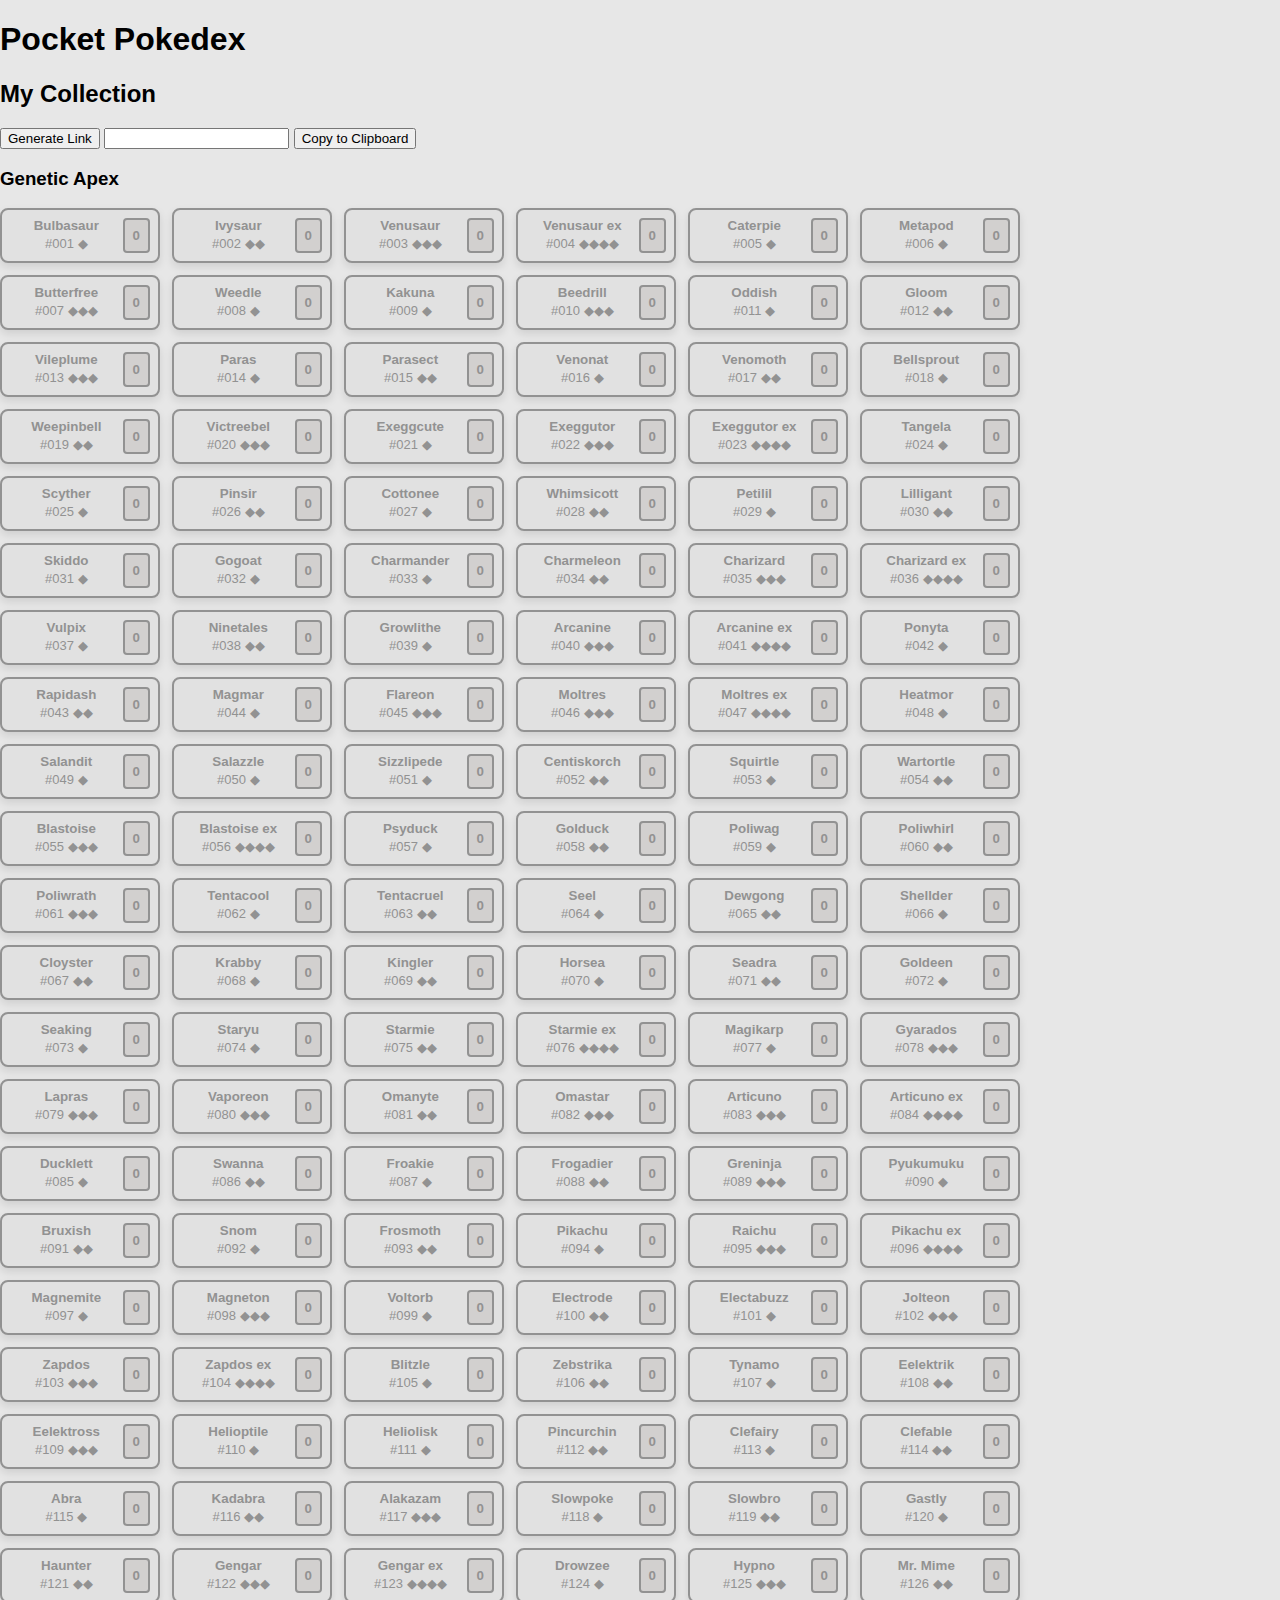
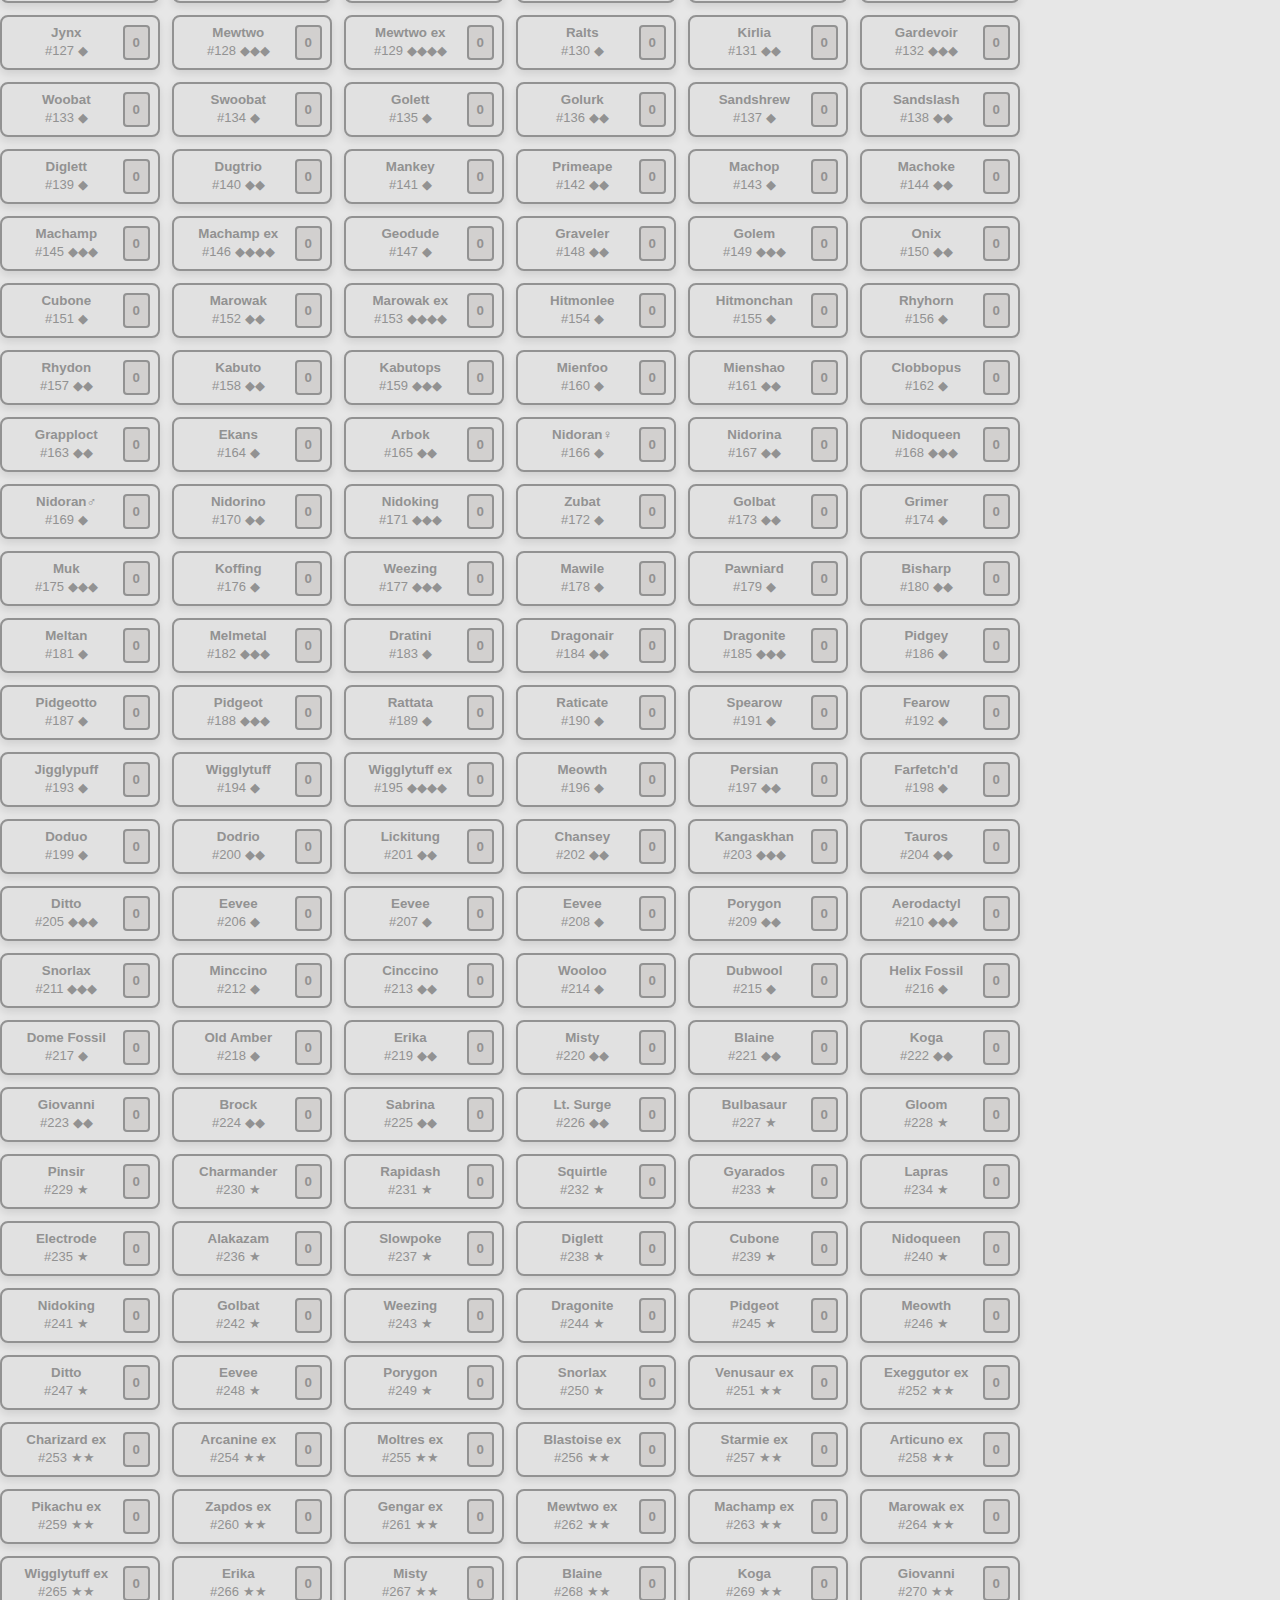
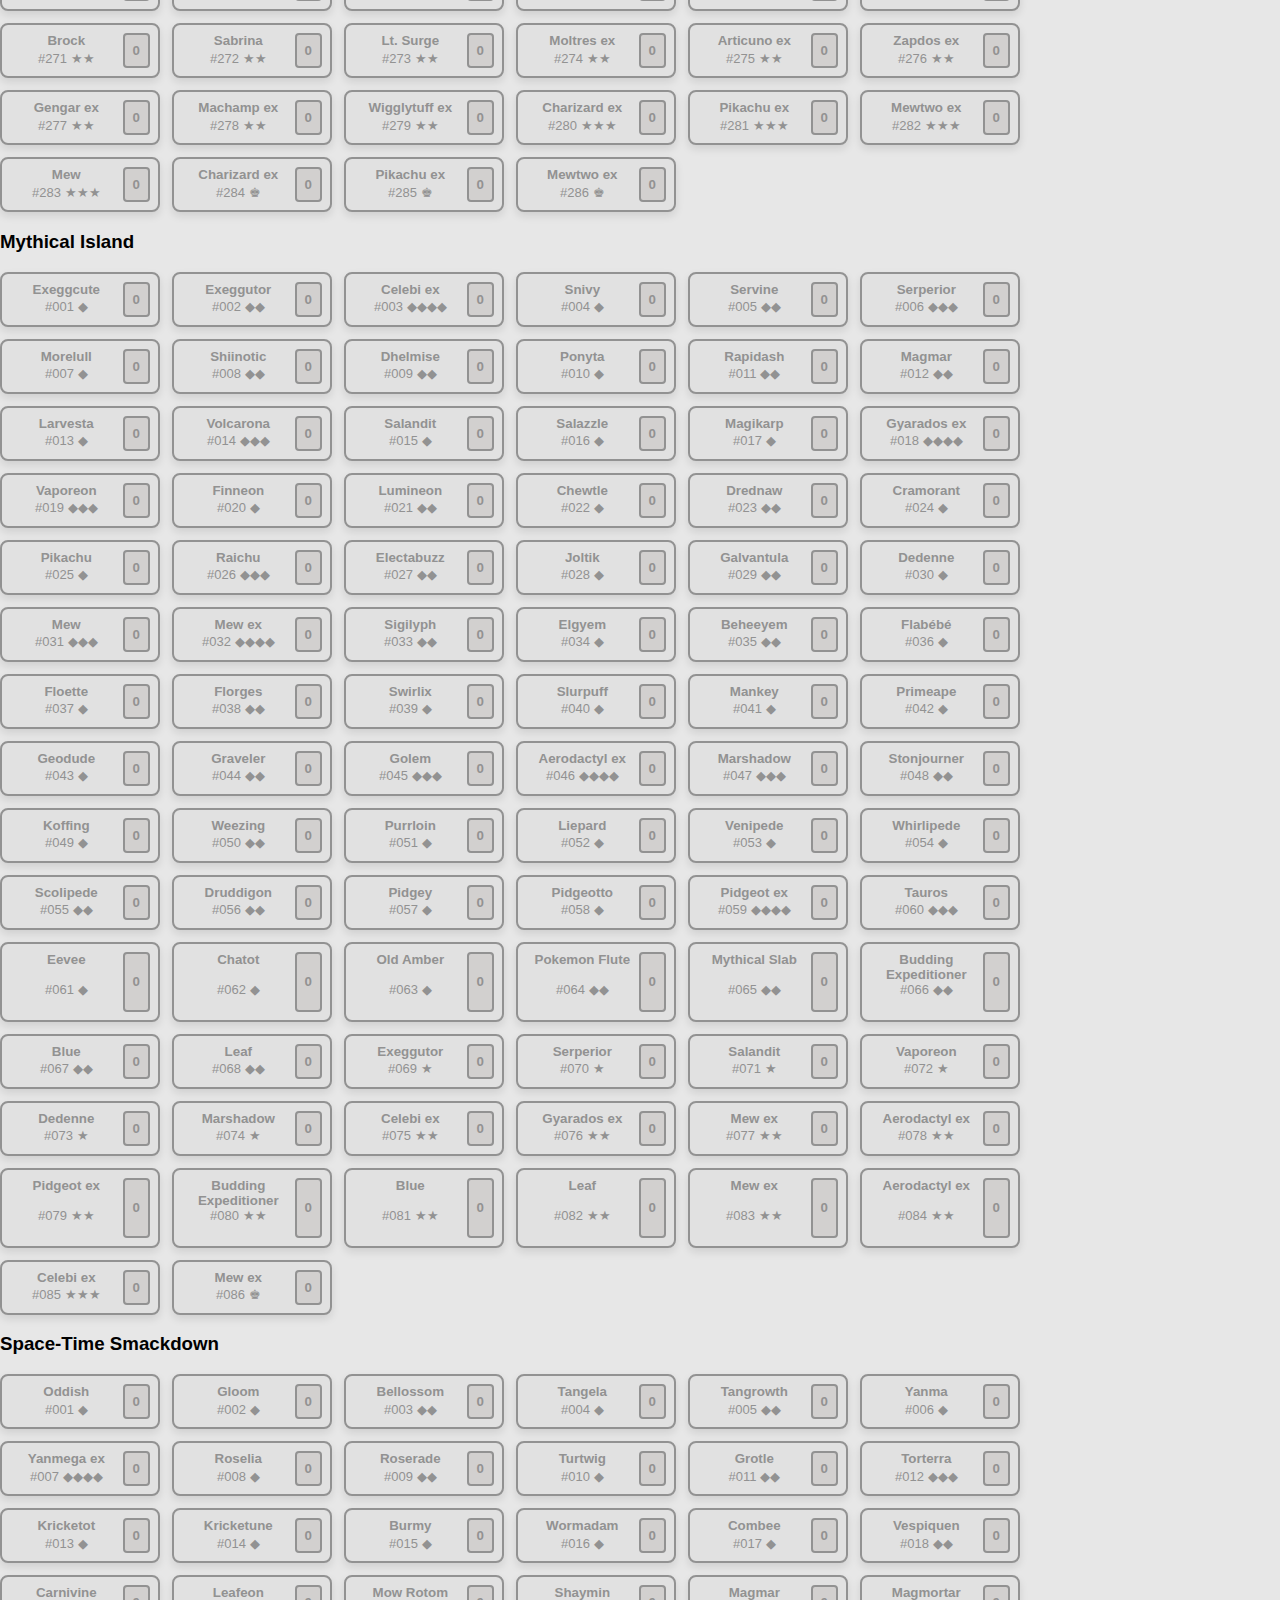
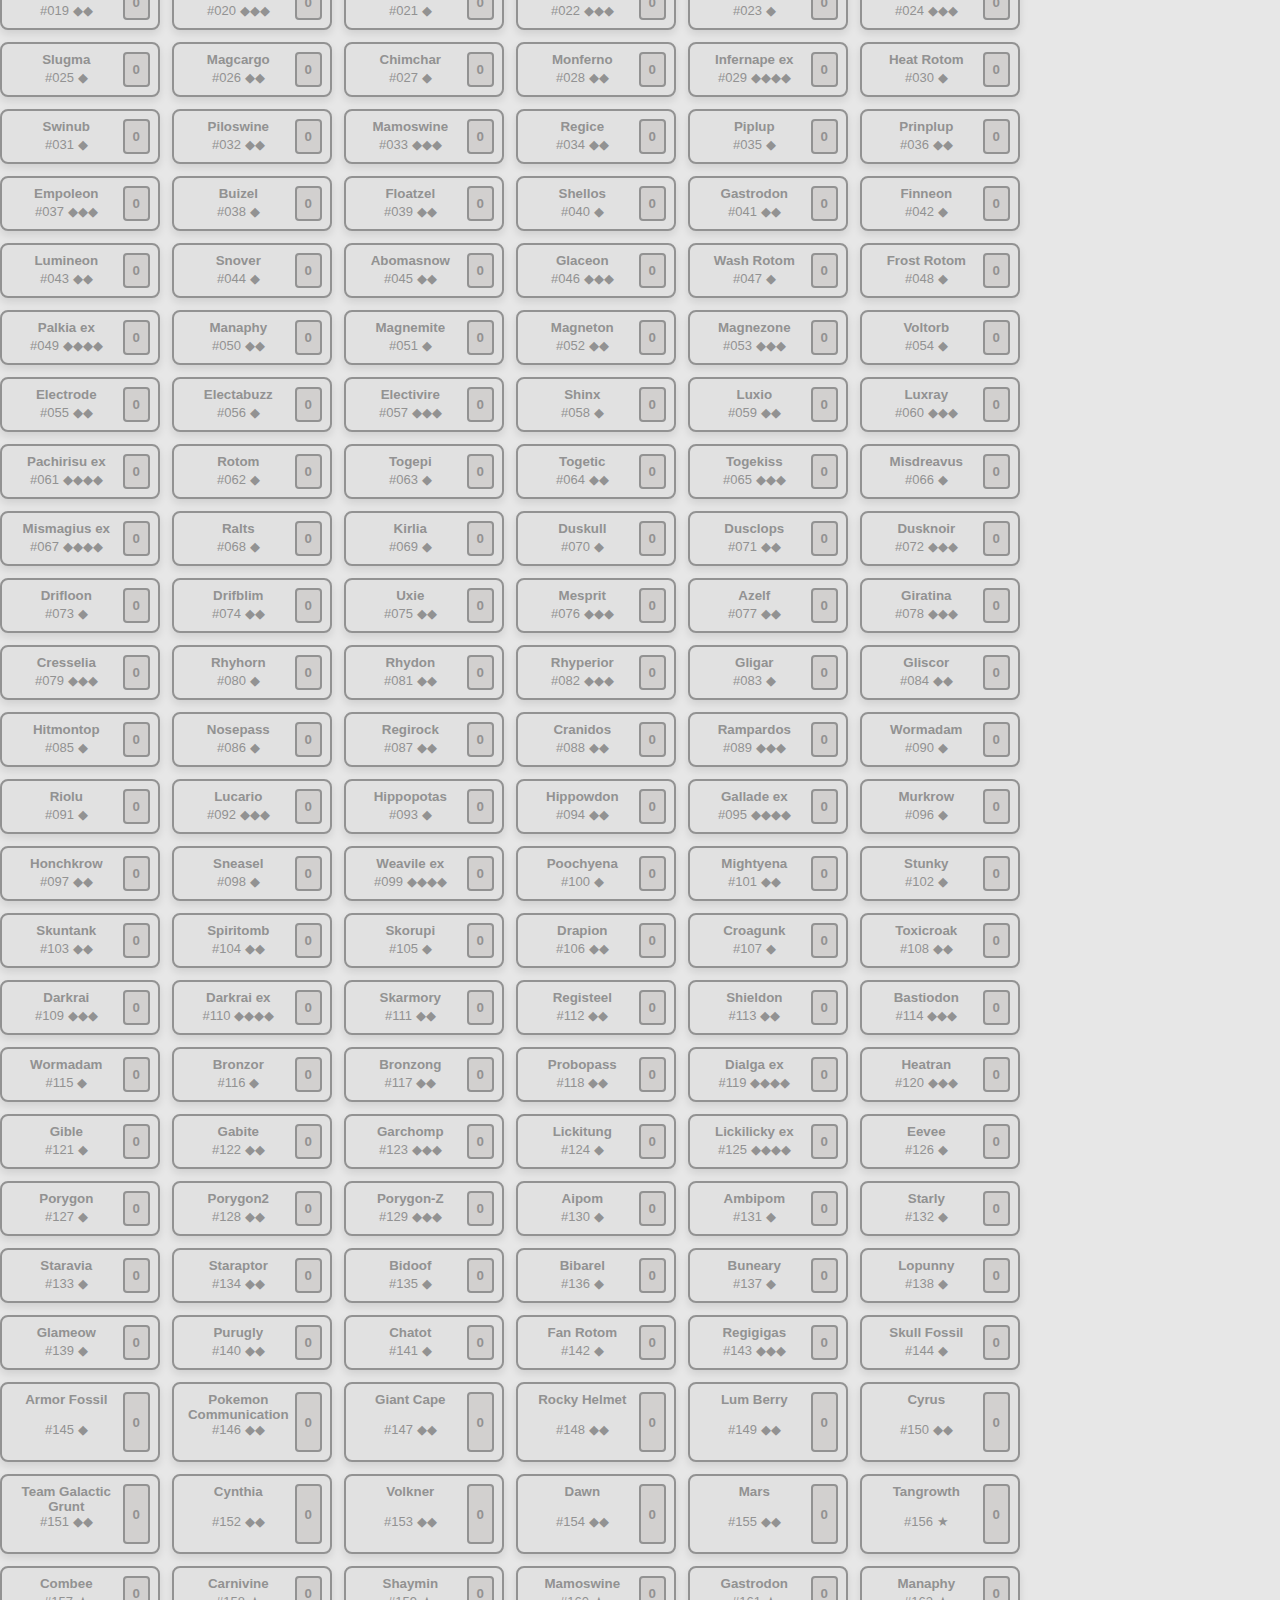
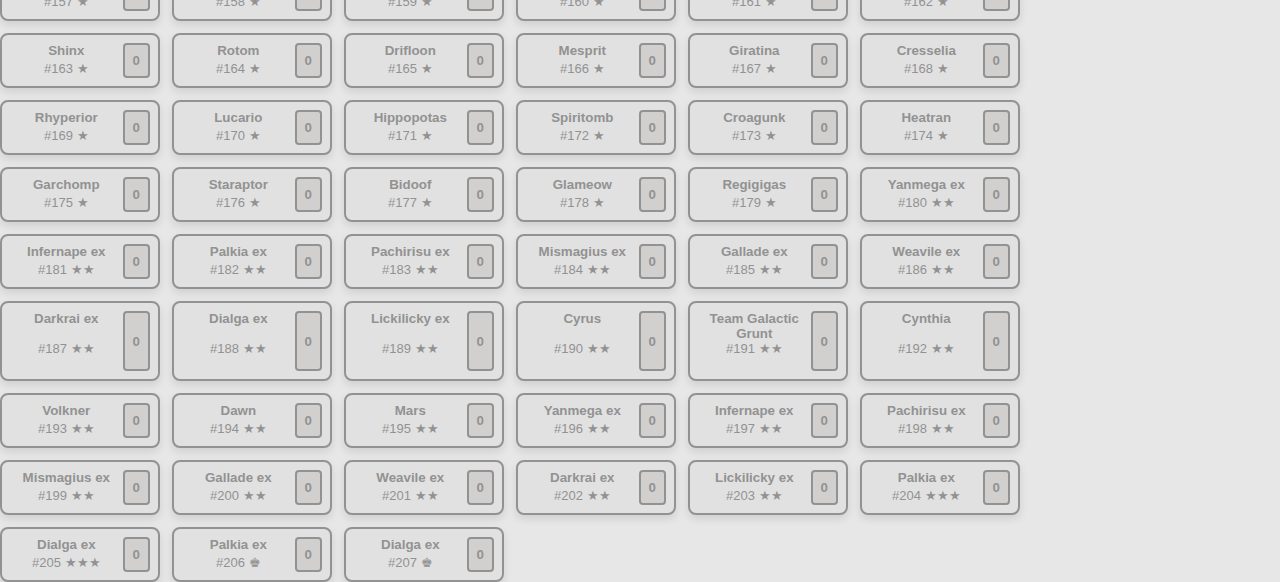
==== index.html @ 3f39fea4 "Adding root url logic" ====
<!DOCTYPE html>
<html lang="en">
  <head>
    <script src="./pokedex.js"></script>
    <link rel="stylesheet" type="text/css" href="styles.css">
    <meta name="viewport" content="width=device-width, initial-scale=1.0">
    <title>Pocket Pokedex</title>
  </head>
  <body>
    <main>

      <h1>Pocket Pokedex</h1>
      <h2>My Collection</h2>

      <div>
        <button id="generate-link">Generate Link</button>
        <input id="link-value" type="text" readonly>
        <button id="copy-link">Copy to Clipboard</button>
      </div>

      <section id="sets">
      </section>

    </main>
  </body>
  <script>
    window.onload = () => { 
      loadCards(localCardCollection); 
      configureShareButton();
    };
  </script>
</html>
---- styles.css ----
:root {
  --colorless: #D2D0CF;
  --colorless-light: #E2E0E0;
  --colorless-dark:	#898787;
  --darkness:	#2E7077;
  --darkness-light:	#77A2A7;
  --darkness-dark:	#1E494D;
  --dragon:	#948F31;
  --dragon-light:	#B9B679;
  --dragon-dark:	#605D20;
  --fairy:	#D6457E;
  --fairy-light:	#E486AB;
  --fairy-dark:	#8B2D52;
  --fighting:	#B16232;
  --fighting-light:	#CC997A;
  --fighting-dark:	#734021;
  --fire:	#D8223B;
  --fire-light:	#E66F80;
  --fire-dark:	#8C1626;
  --grass:	#19A648;
  --grass-light:	#6AC588;
  --grass-dark:	#106C2F;
  --lightning:	#FCD021;
  --lightning-light:	#FDE06F;
  --lightning-dark:	#A48715;
  --metal:	#9B9E8C;
  --metal-light:	#BEC0B4;
  --metal-dark:	#65675B;
  --psychic:	#957DAB;
  --psychic-light:	#BAABC8;
  --psychic-dark:	#61516F;
  --water:	#05A8D9;
  --water-light:	#5DC6E6;
  --water-dark:	#036D8D;
  --trainer: #CBCBCB;
  --trainer-light: #E4E4E4;
  --trainer-dark: #B2B2B2;
  --body: #E7E7E7;
  --inactive: #E1E1E1;
  --inactive-dark: #929292;
}

body {
  background-color: var(--body);
  font-family: Verdana, sans-serif;
  margin: 0;
}

#sets {
  justify-content: center;
}

.set-cards {
  display: flex;
  flex-wrap: wrap;
  gap: 12px;

  .card {
    display: grid;
    grid-template-columns: 1fr auto;
    grid-template-rows: repeat(2, 1fr);
    padding: 8px;
    width: 160px;
    box-shadow: 0 4px 8px 0 rgba(0, 0, 0, 0.1);
    border-radius: 8px;
    border-style: solid;
    
    &:hover:not(.card-missing) {
      filter: brightness(1.05);
    }

    .name {
      font-weight: bold;
    }

    .id {
      font-size: small;
      grid-row: 2;
    }

    .count {
      grid-column: 2;
      grid-row: 1 / -1;
      display: flex;
      align-items: center;
      font-weight: bold;
      padding: 8px;
      background-color: var(--colorless);
      border-radius: 4px;
    }
  }

  .card-grass {
    background-color: var(--grass-light);
  }

  .card-fire {
    background-color: var(--fire-light);
  }

  .card-water {
    background-color: var(--water-light);
  }

  .card-lightning {
    background-color: var(--lightning-light);
  }

  .card-fighting {
    background-color: var(--fighting-light);
  }

  .card-psychic {
    background-color: var(--psychic-light);
  }

  .card-darkness {
    background-color: var(--darkness-light);
  }

  .card-metal {
    background-color: var(--metal-light);
  }

  .card-dragon {
    background-color: var(--dragon-light);
  }

  .card-colorless {
    background-color: var(--colorless-light);
  }

  .card-tool, .card-item, .card-supporter {
    background-color: var(--trainer);
  }

  .card-missing {
    background-color: var(--inactive);
    color: var(--inactive-dark);
    border-color: var(--inactive-dark);

    .count {
      color: var(--inactive-dark);
      border-color: var(--inactive-dark);
      border-style: solid;
    }
  }

  @media screen and (min-width: 768px) {
    max-width: 80%;
  }
}
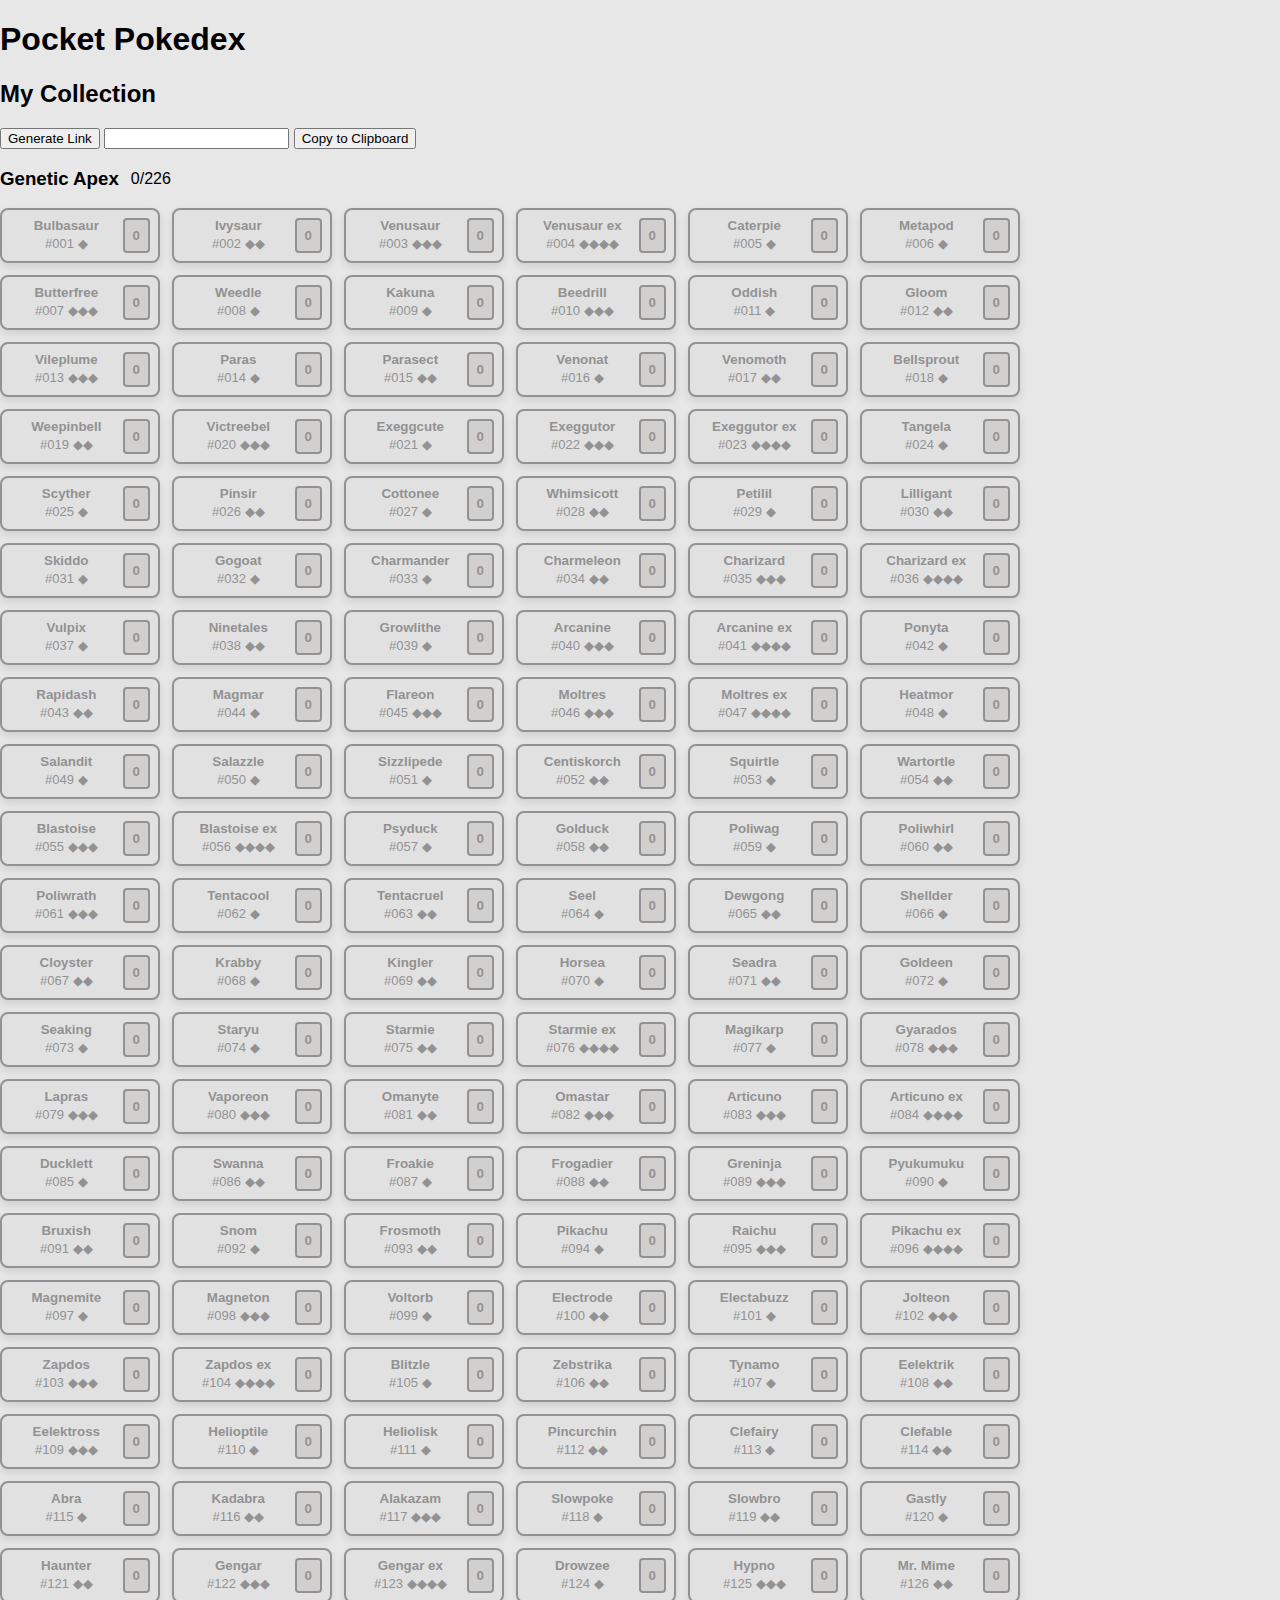
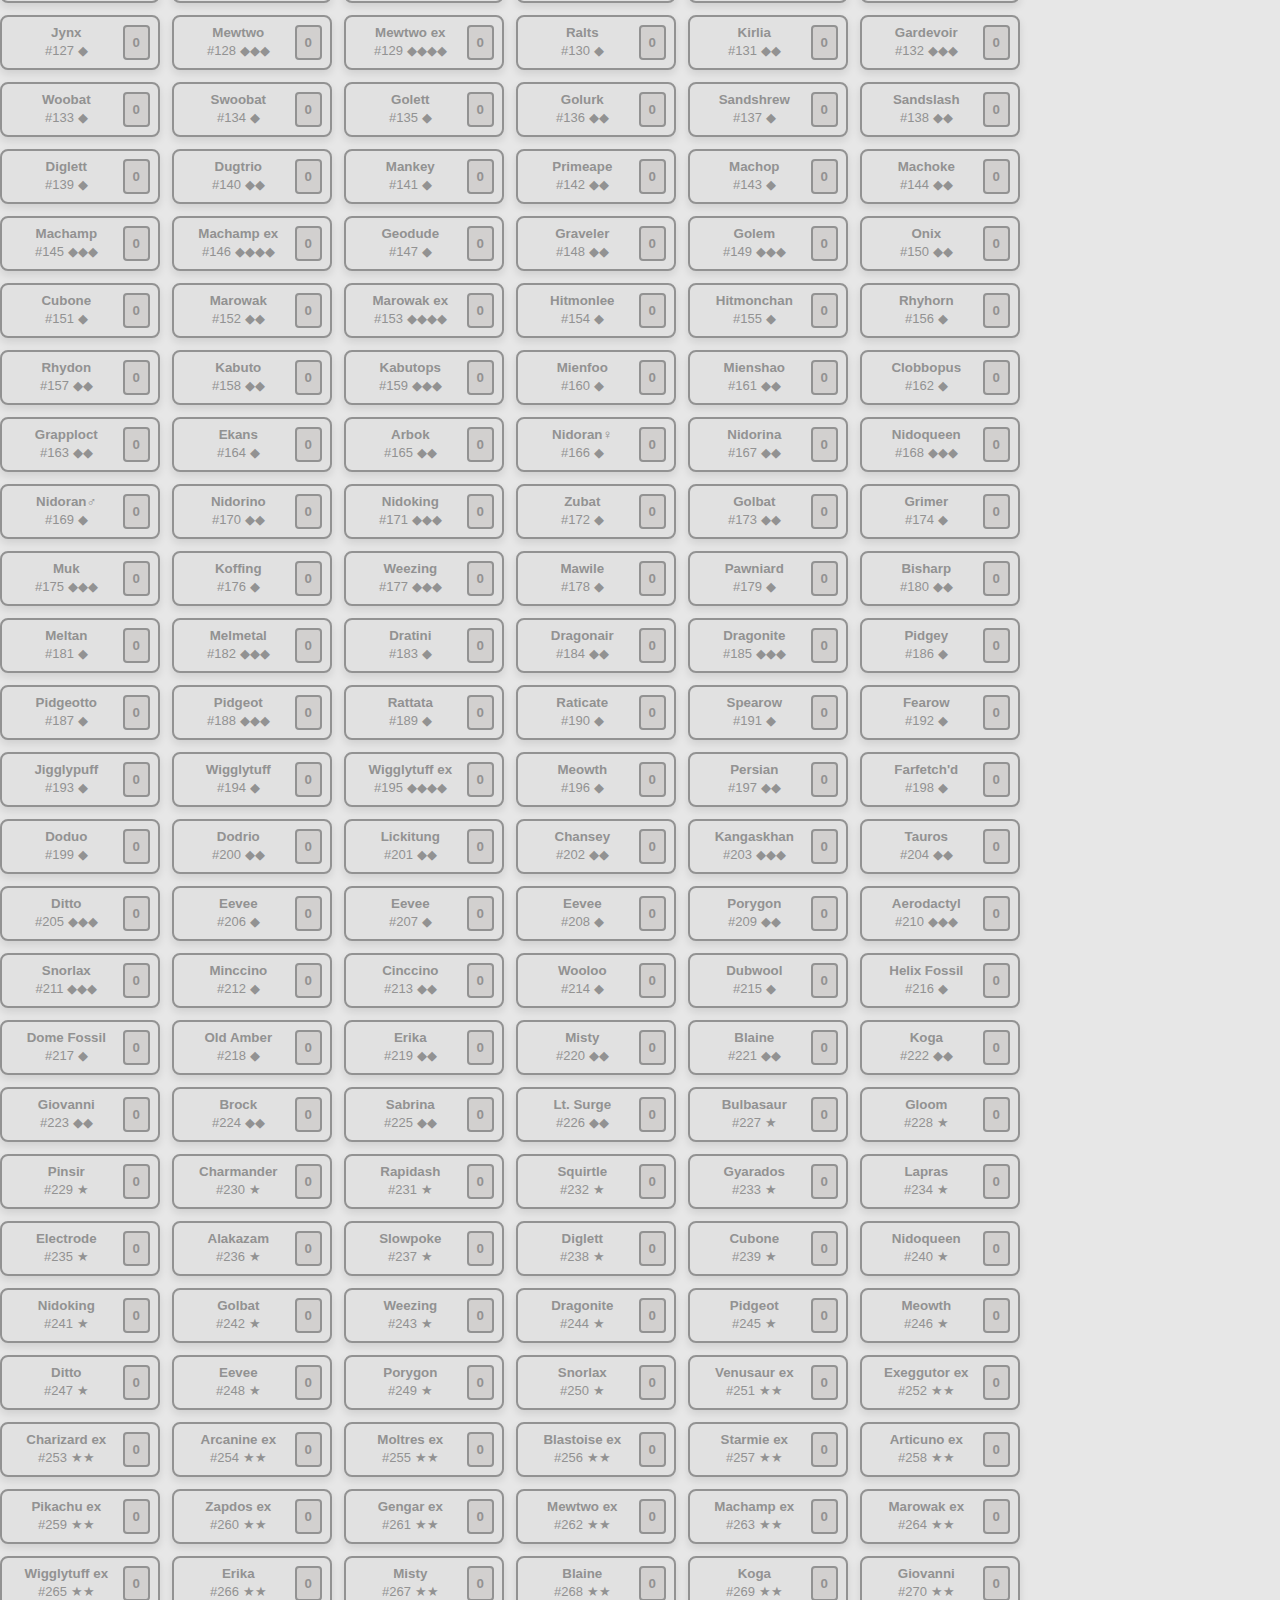
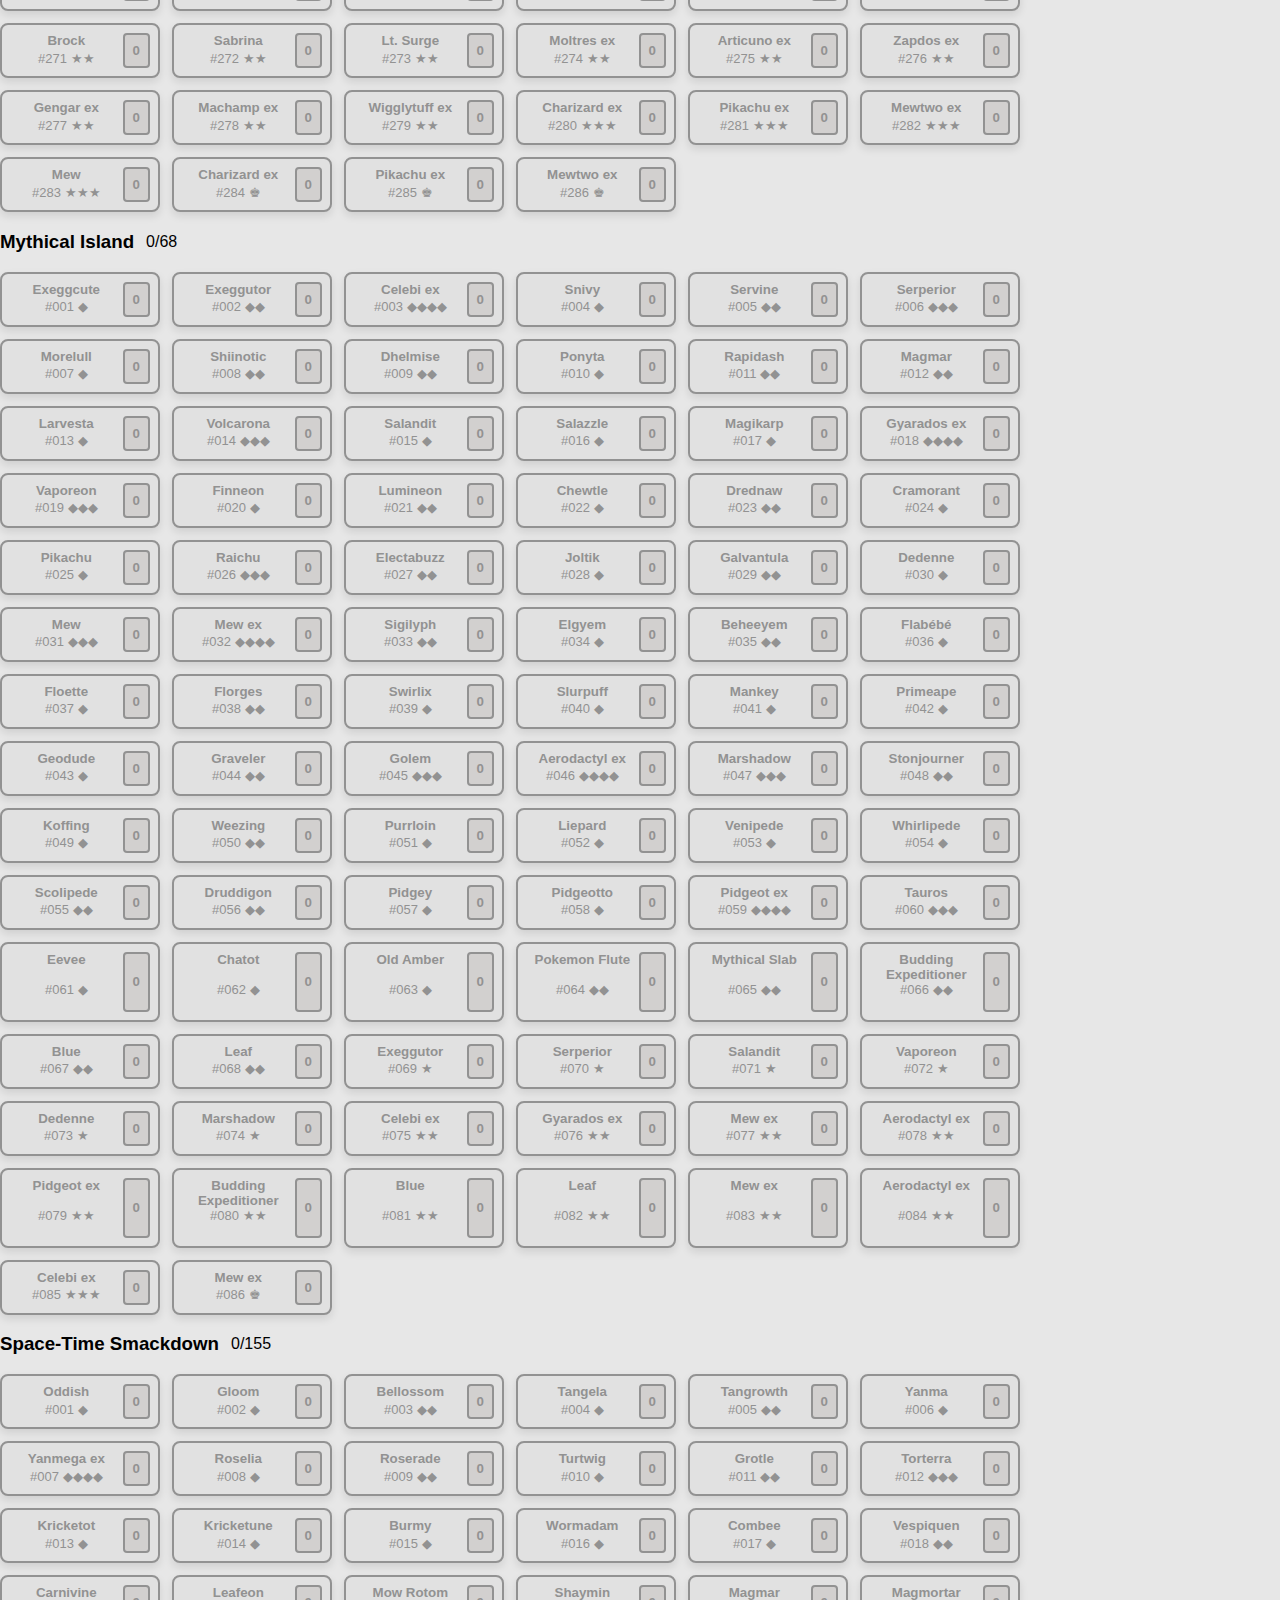
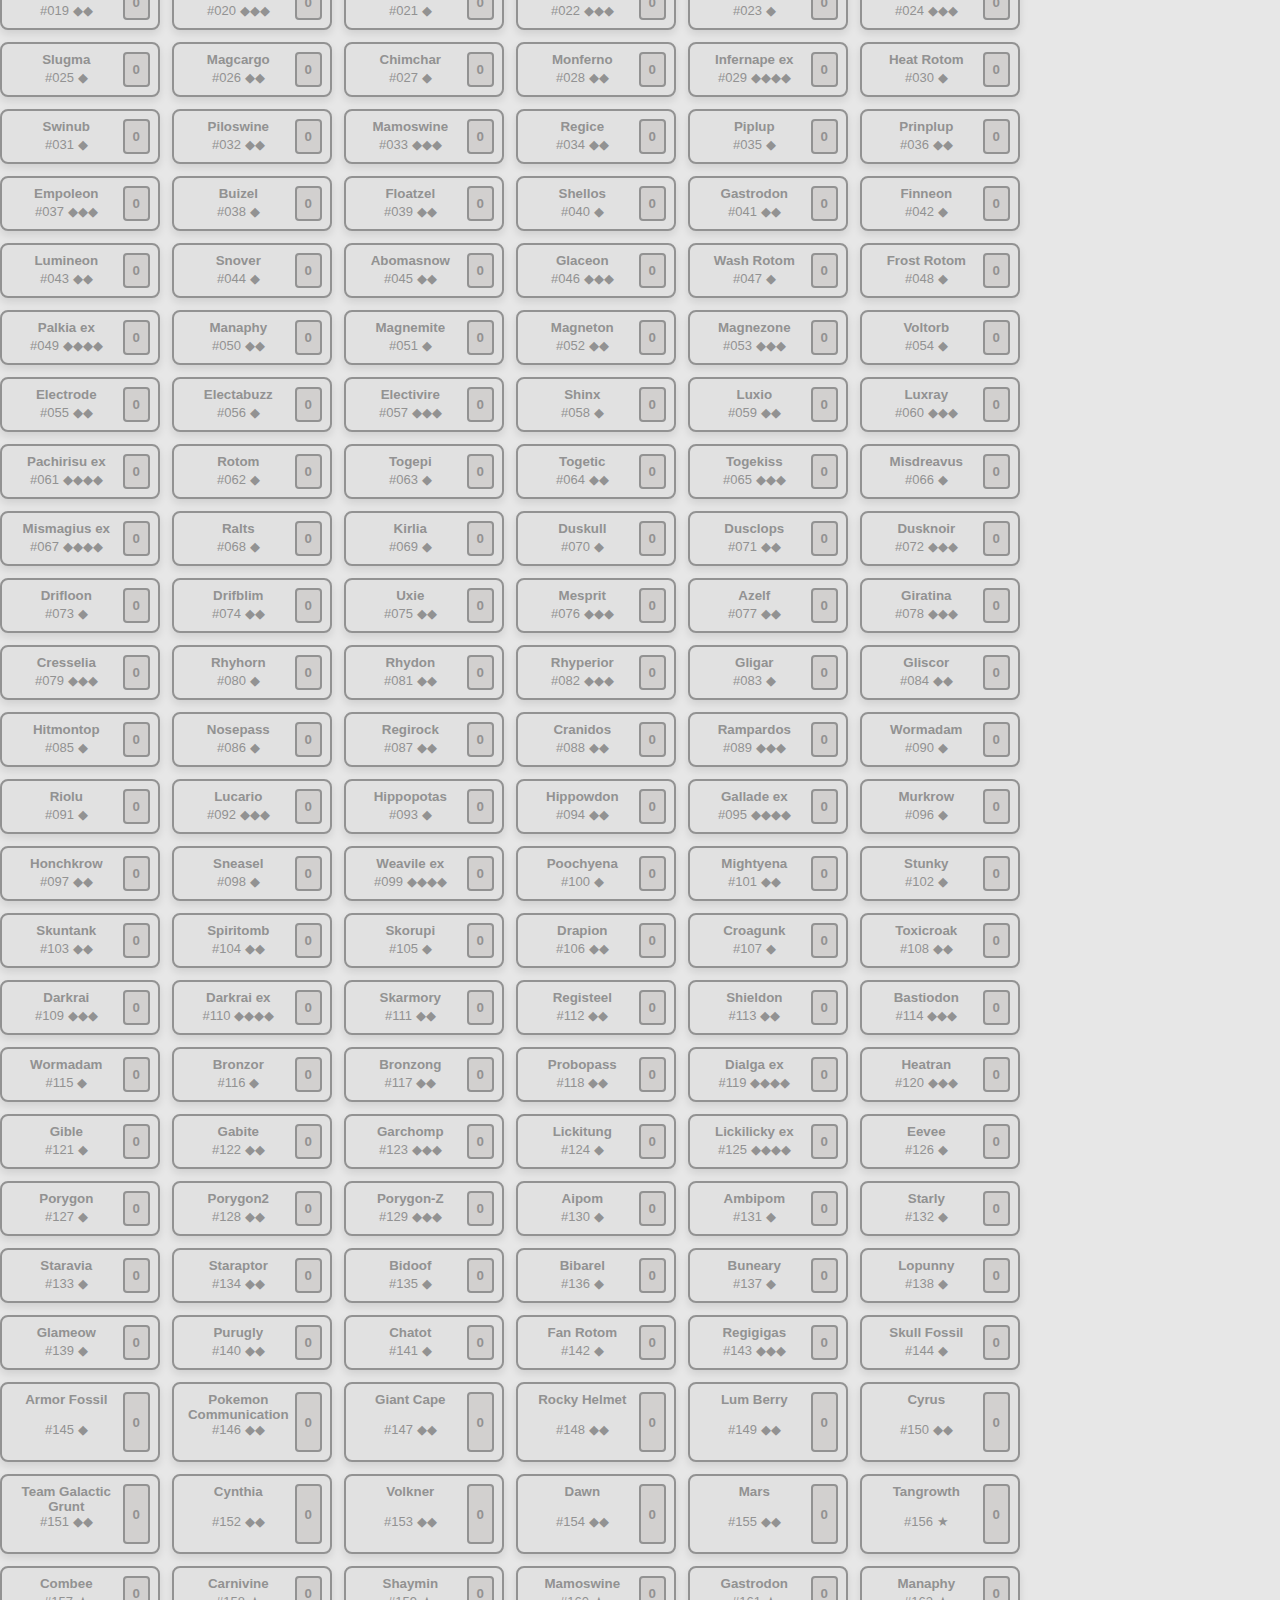
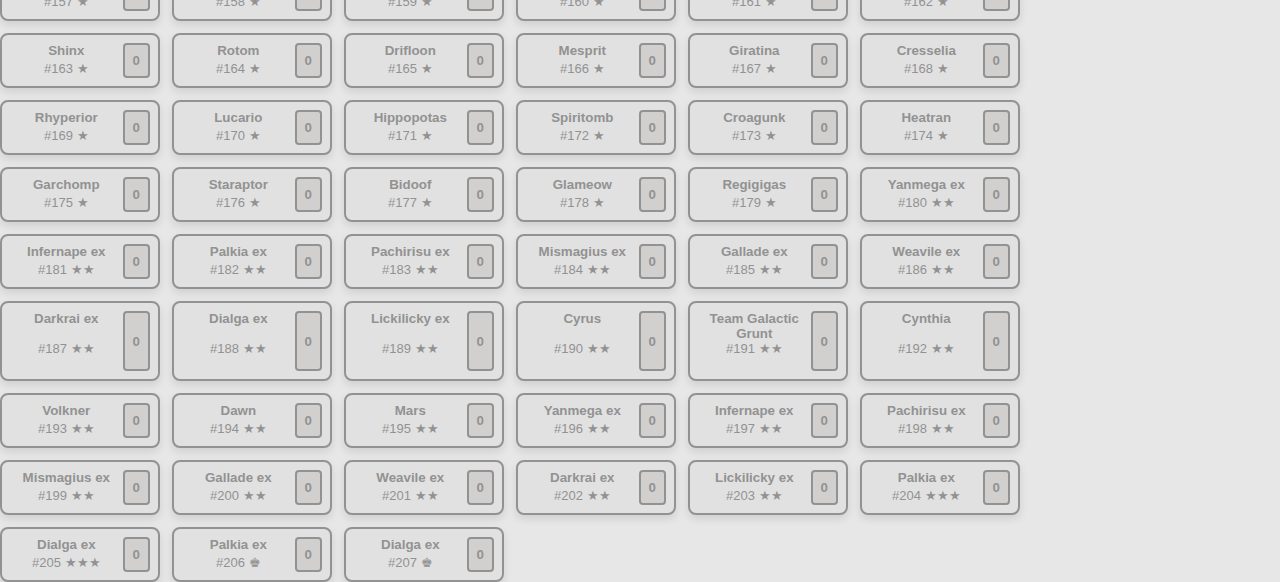
==== commit 59227b04: "Refactoring card rendering logic into classes" ====
--- a/index.html
+++ b/index.html
@@ -4,6 +4,7 @@
     <script src="./pokedex.js"></script>
     <link rel="stylesheet" type="text/css" href="styles.css">
     <meta name="viewport" content="width=device-width, initial-scale=1.0">
+    <link href="./favicon.ico" rel="icon" type="image/x-icon">
     <title>Pocket Pokedex</title>
   </head>
   <body>
@@ -24,9 +25,12 @@
     </main>
   </body>
   <script>
-    window.onload = () => { 
-      loadCards(localCardCollection); 
-      configureShareButton();
+    window.onload = async () => {
+      const repository = new LocalCardCountRepository();
+      const settings = new CollectionSettings();
+      const collection = await CardCollection.build(repository, settings);
+      collection.render();
+      configureShareButton(repository);
     };
   </script>
 </html>--- a/styles.css
+++ b/styles.css
@@ -48,6 +48,21 @@
 
 #sets {
   justify-content: center;
+}
+
+.set {
+  .set-heading {
+    display: flex;
+    align-items: center;
+
+    span {
+      margin-left: 12px;
+    }
+  }
+
+  h3 {
+    cursor: pointer;
+  }
 }
 
 .set-cards {
@@ -150,3 +165,7 @@
     max-width: 80%;
   }
 }
+
+.hidden {
+  display: none;
+}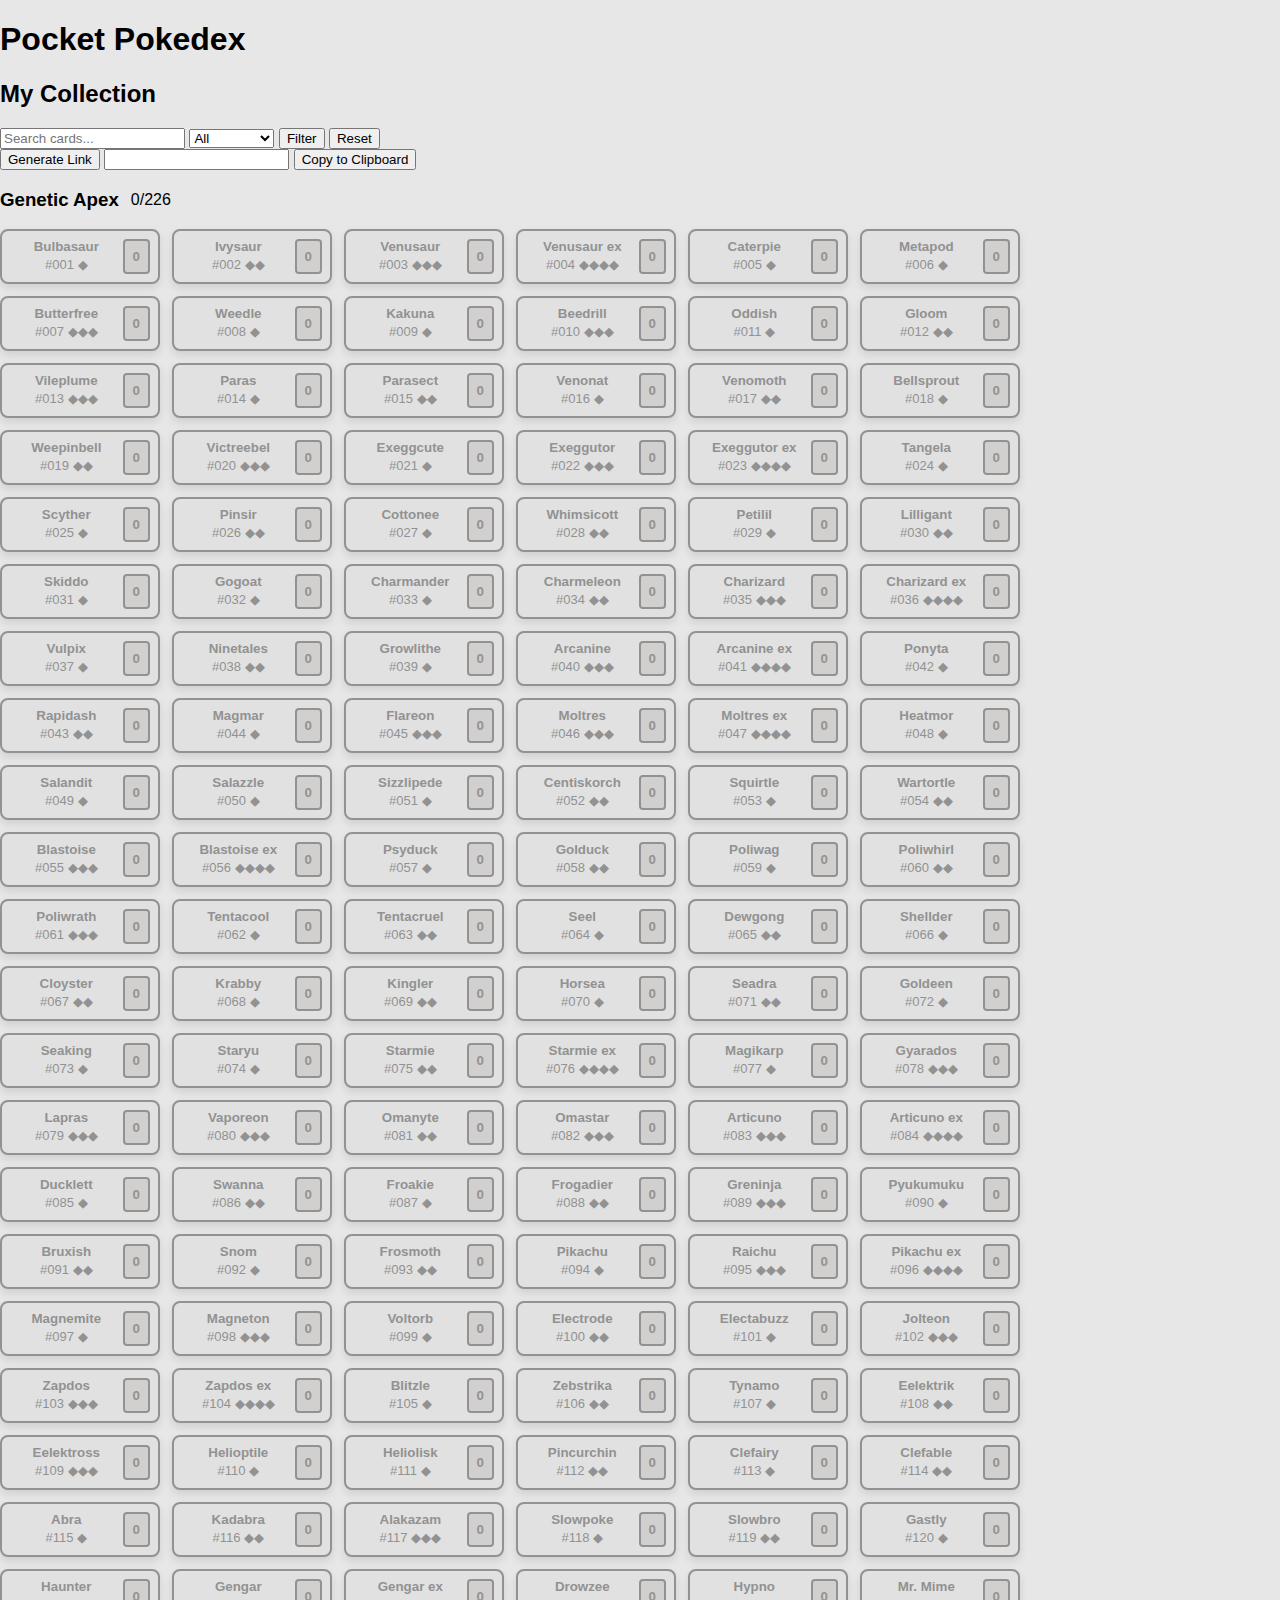
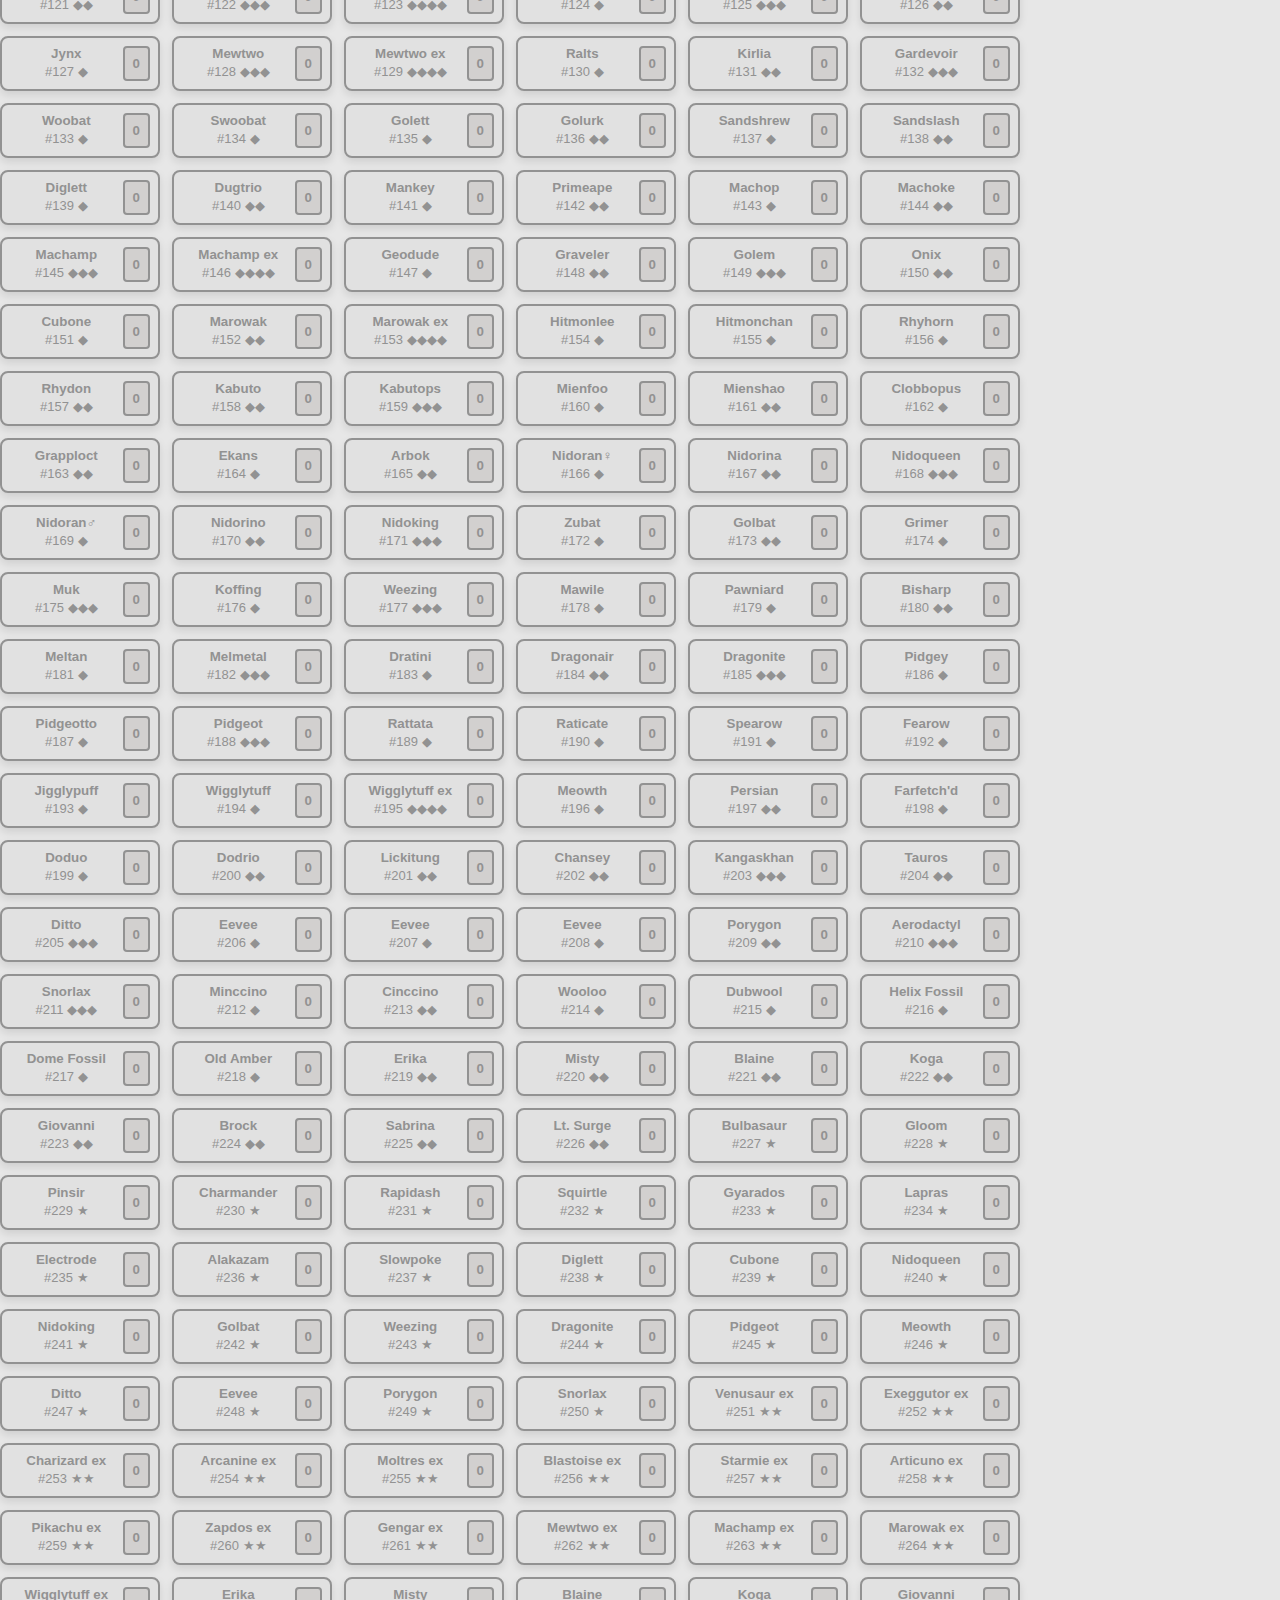
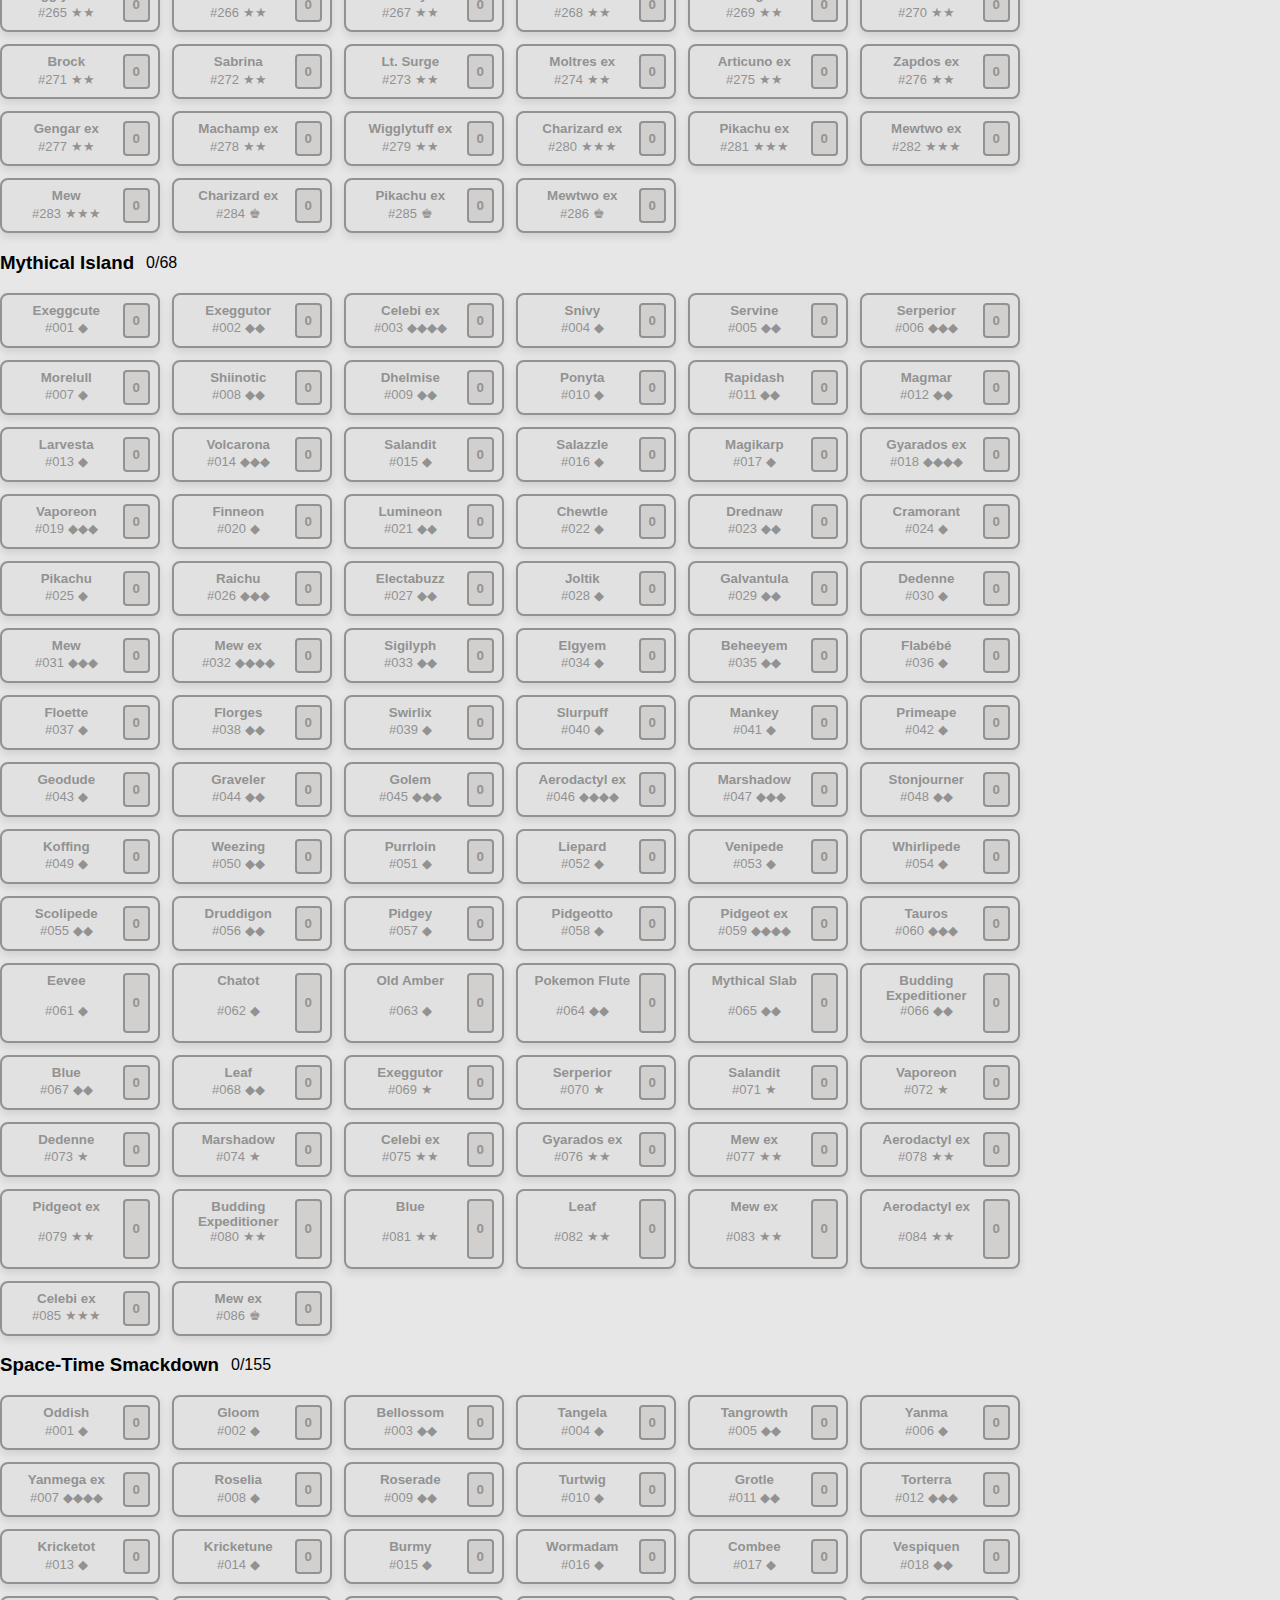
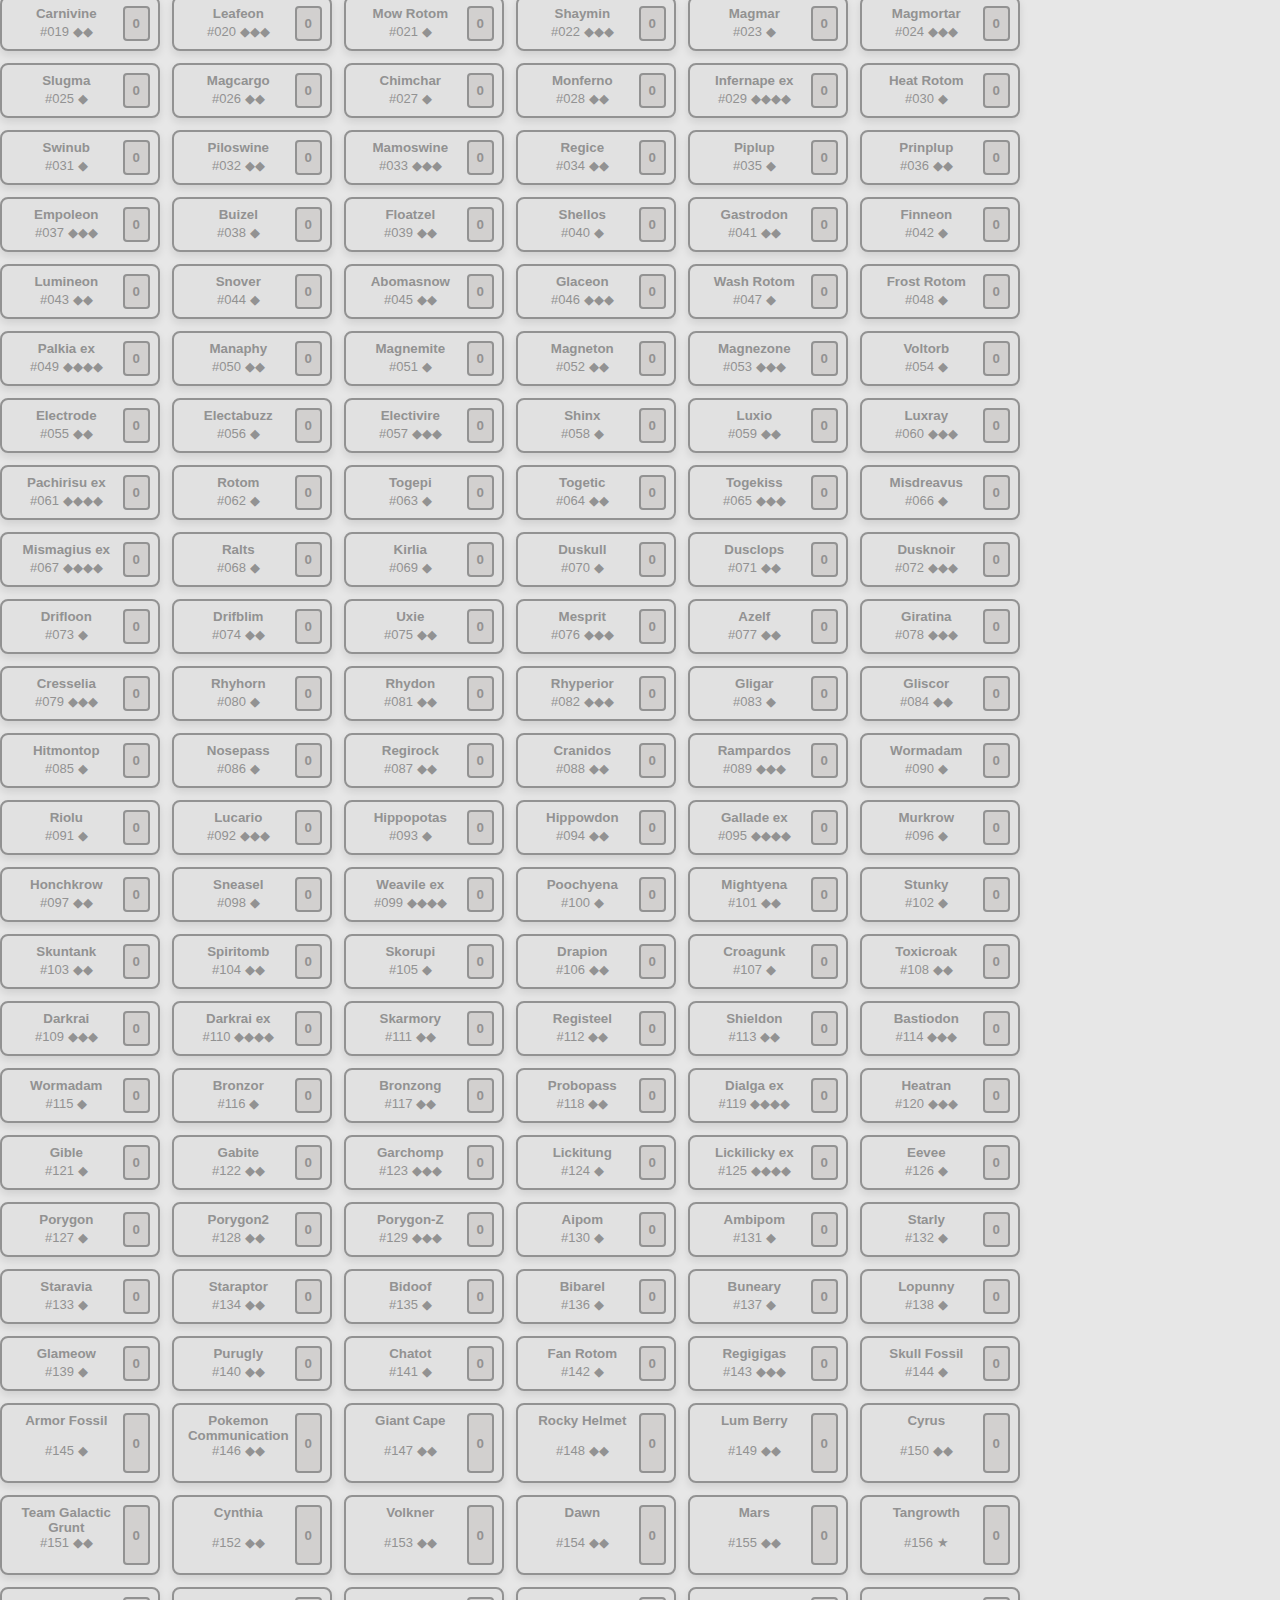
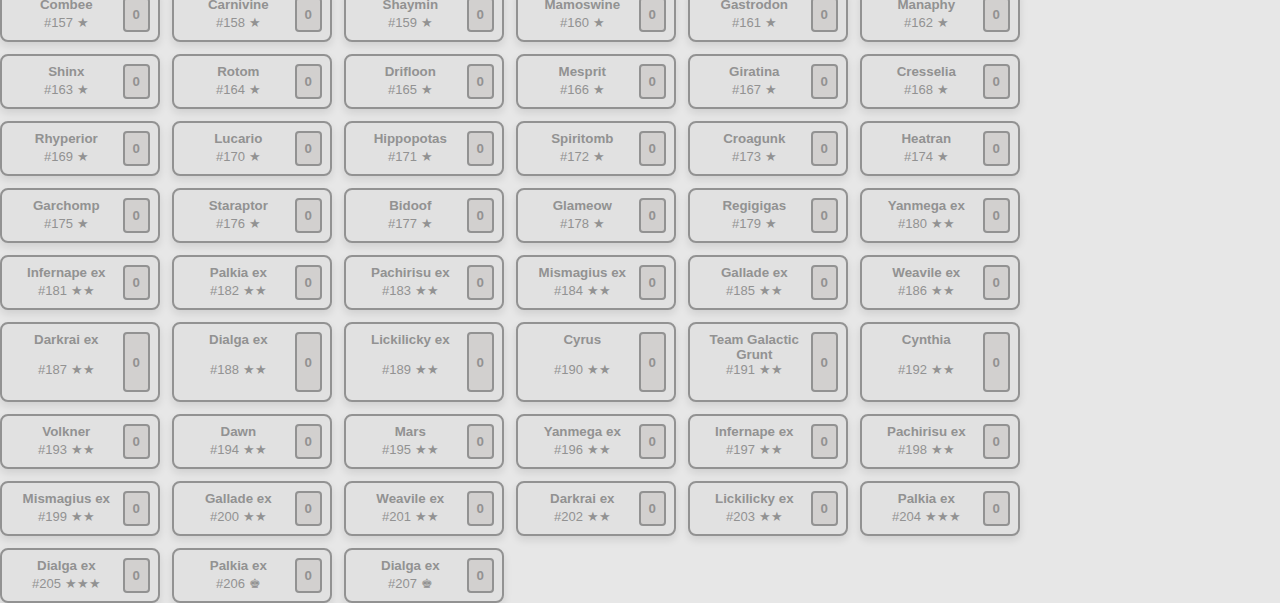
==== commit 7793cd47: "Adding simple filtering" ====
--- a/index.html
+++ b/index.html
@@ -12,6 +12,18 @@
 
       <h1>Pocket Pokedex</h1>
       <h2>My Collection</h2>
+
+      <form id="filter" method="GET" action=".">
+        <input id="filter-query" type="text" name="q" placeholder="Search cards...">
+        <select id="filter-status" name="status">
+          <option value="all">All</option>
+          <option value="owned">Owned</option>
+          <option value="duplicates">Duplicates</option>
+          <option value="missing">Missing</option>
+        </select>
+        <button id="filter-submit" type="submit">Filter</button>
+        <button id="filter-reset" type="button">Reset</button>
+      </form>
 
       <div>
         <button id="generate-link">Generate Link</button>
@@ -28,7 +40,10 @@
     window.onload = async () => {
       const repository = new LocalCardCountRepository();
       const settings = new CollectionSettings();
-      const collection = await CardCollection.build(repository, settings);
+      const filter = CardFilter.fromRoute(window.location.search);
+      filter.render();
+
+      const collection = await CardCollection.build(repository, settings, filter);
       collection.render();
       configureShareButton(repository);
     };
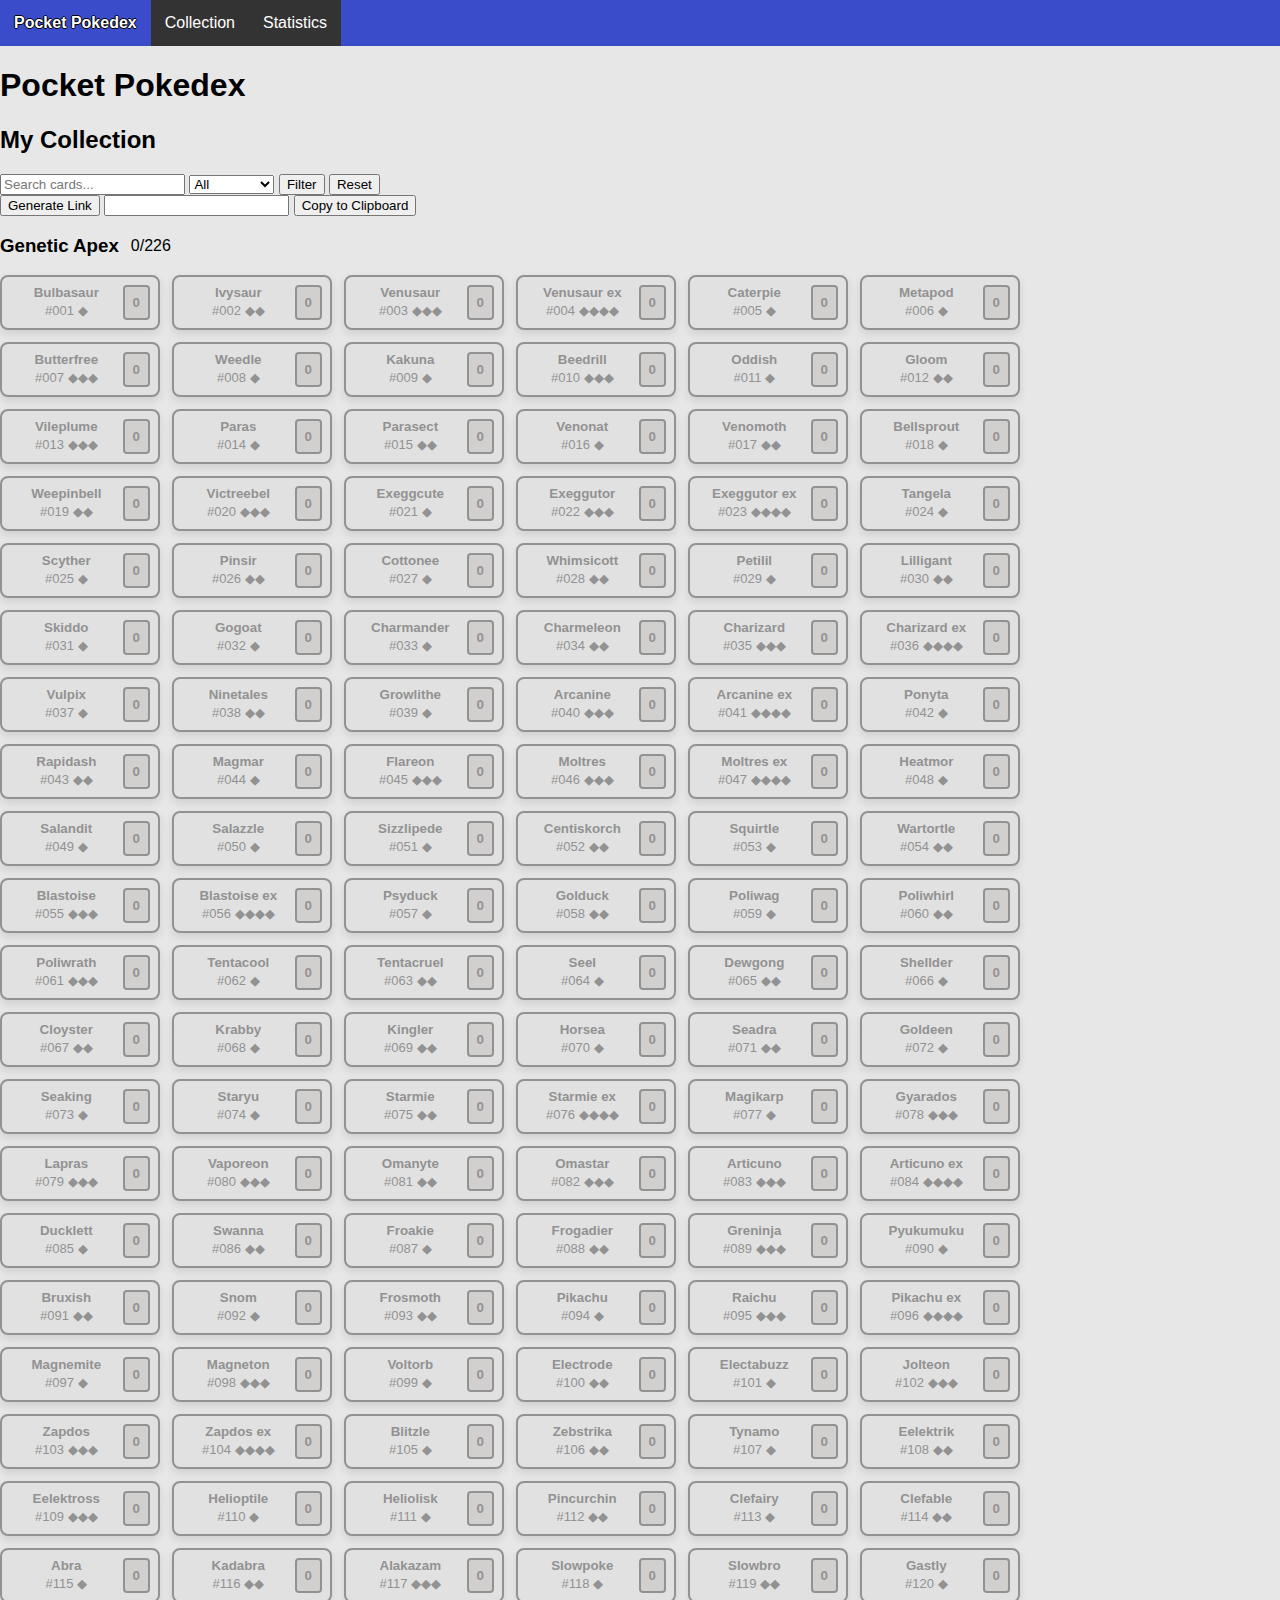
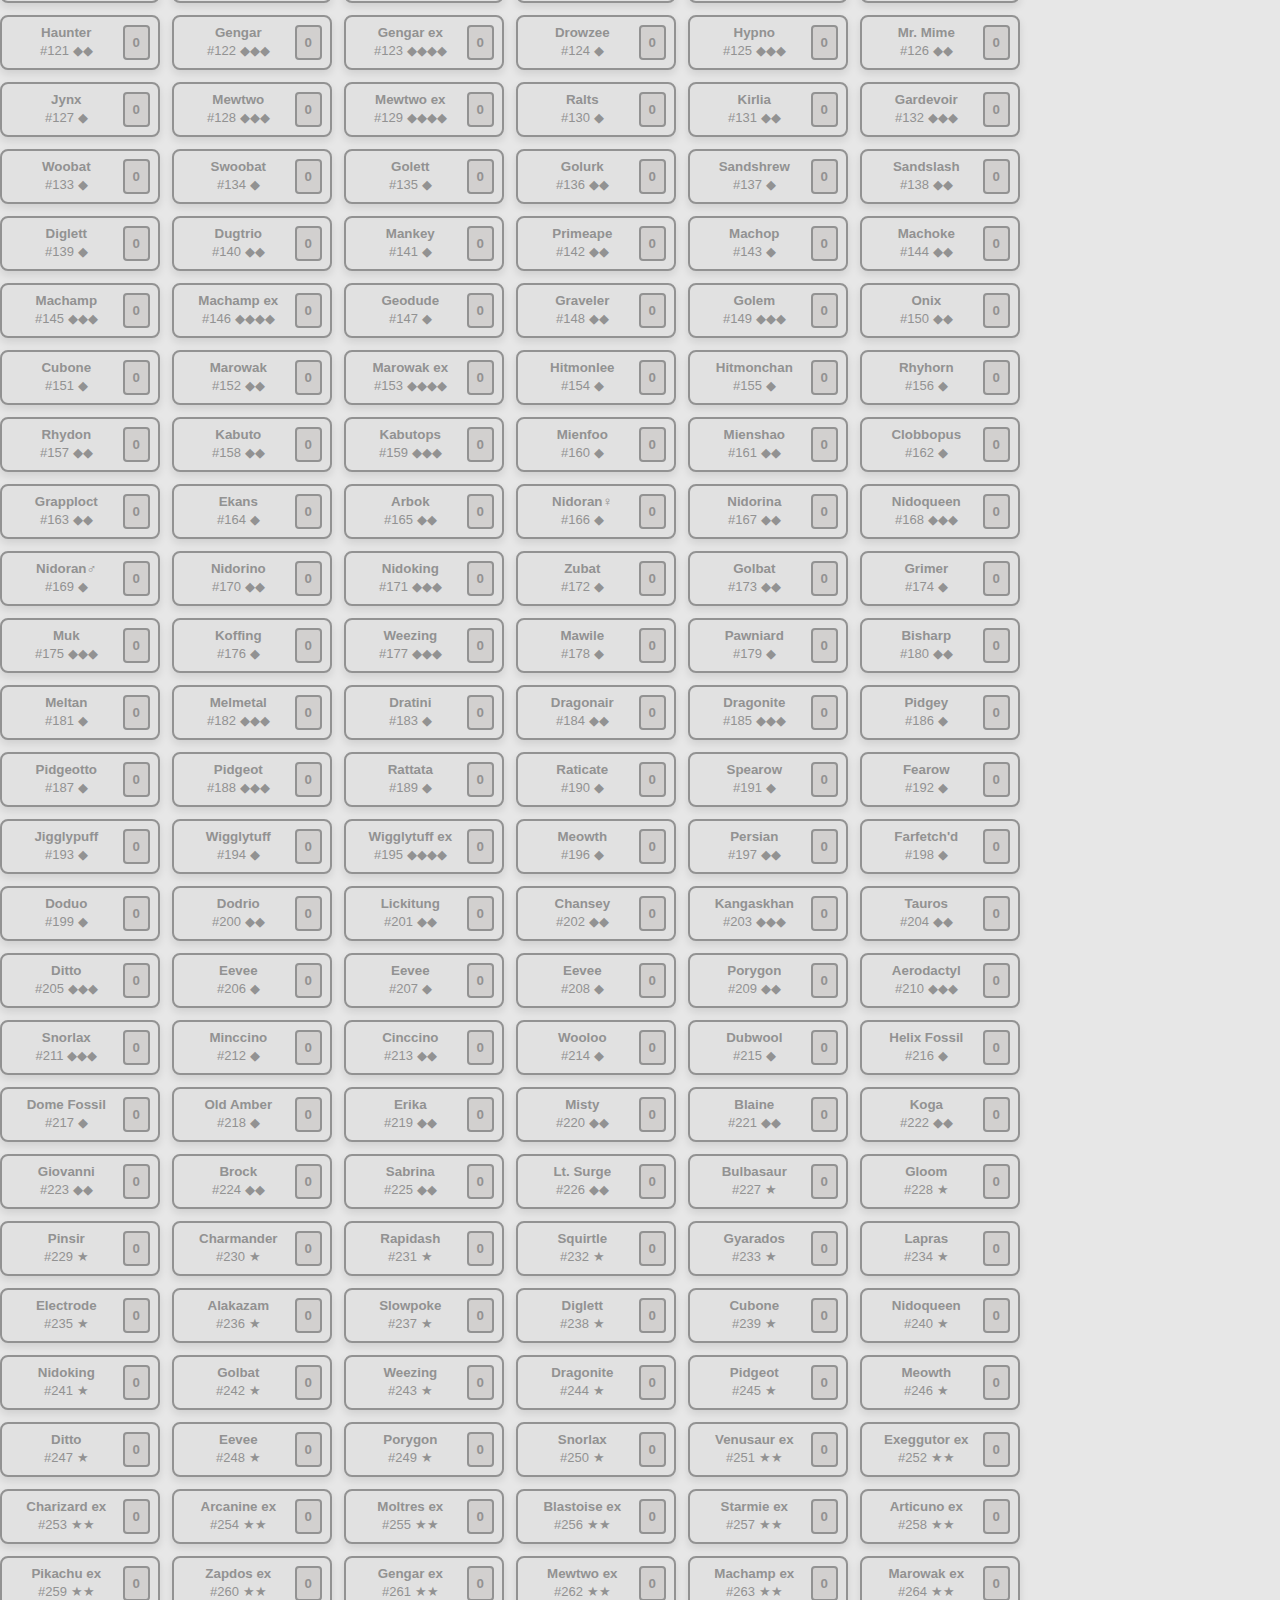
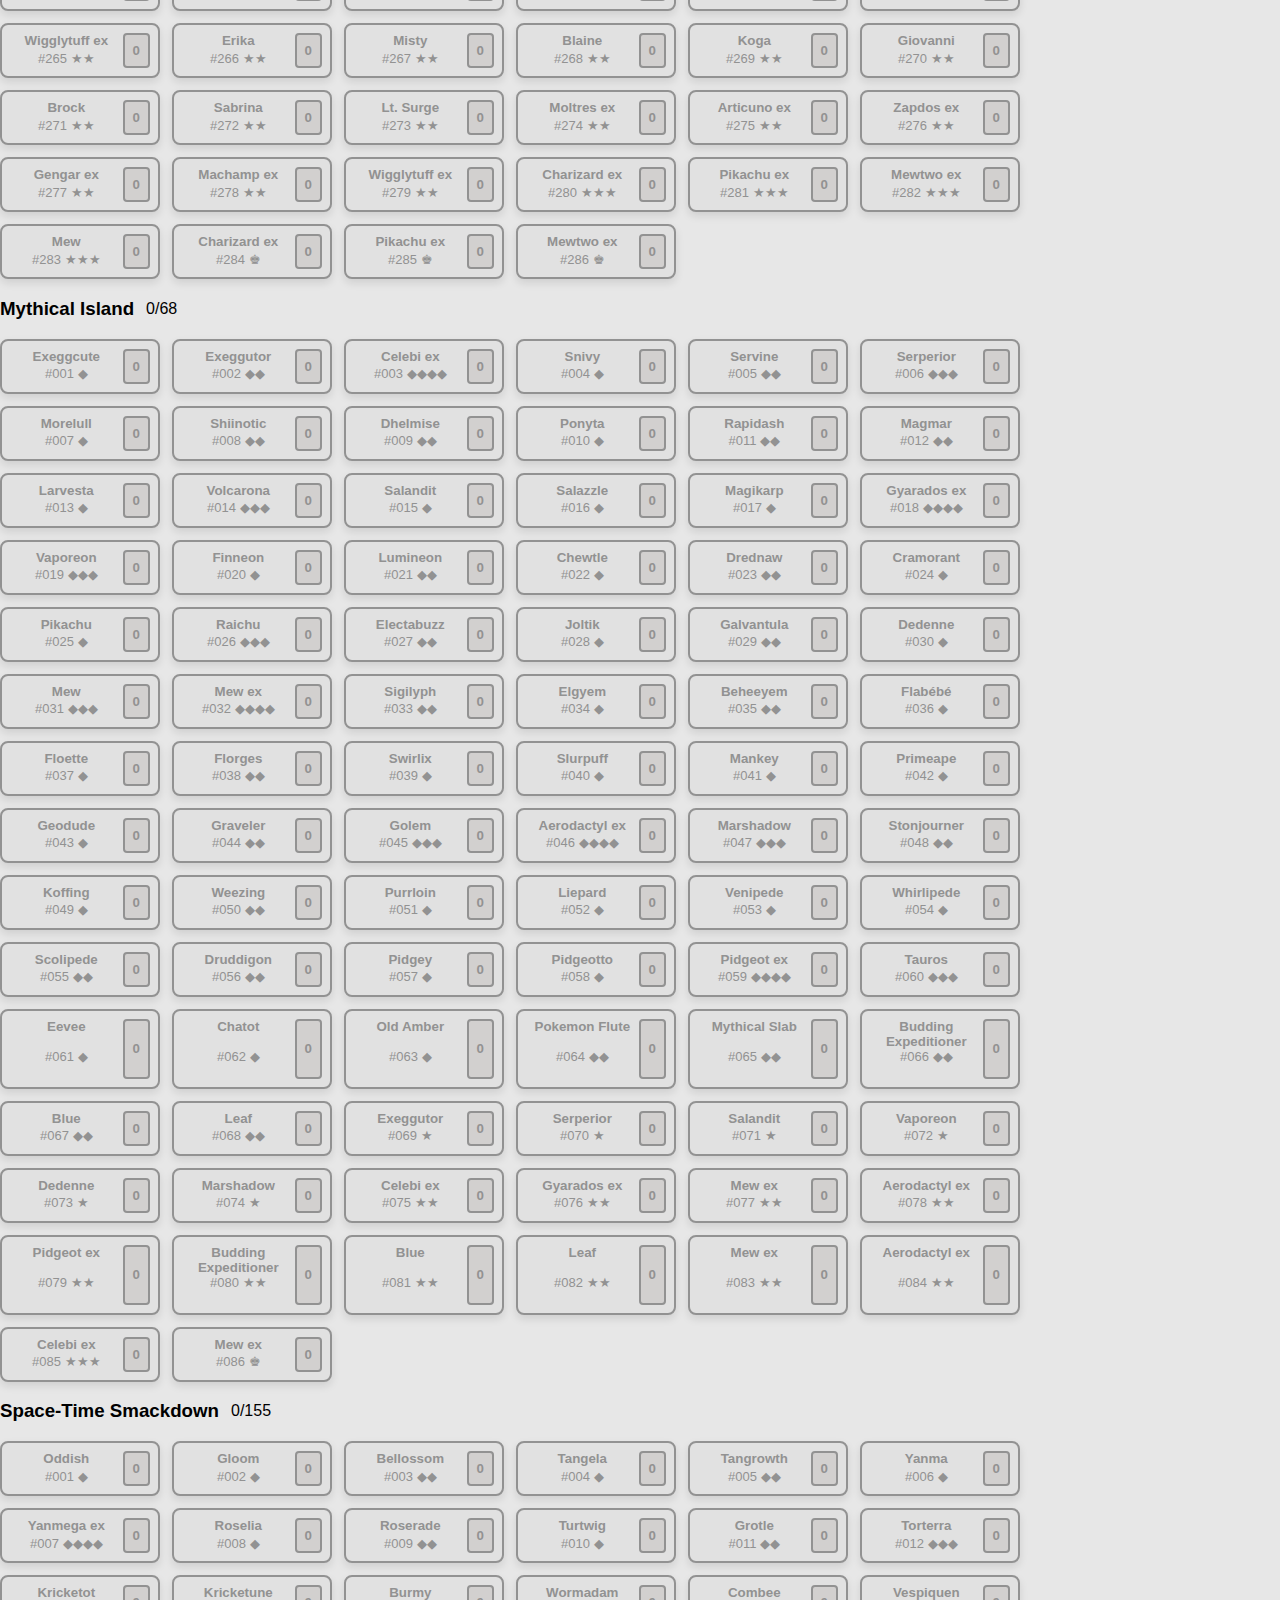
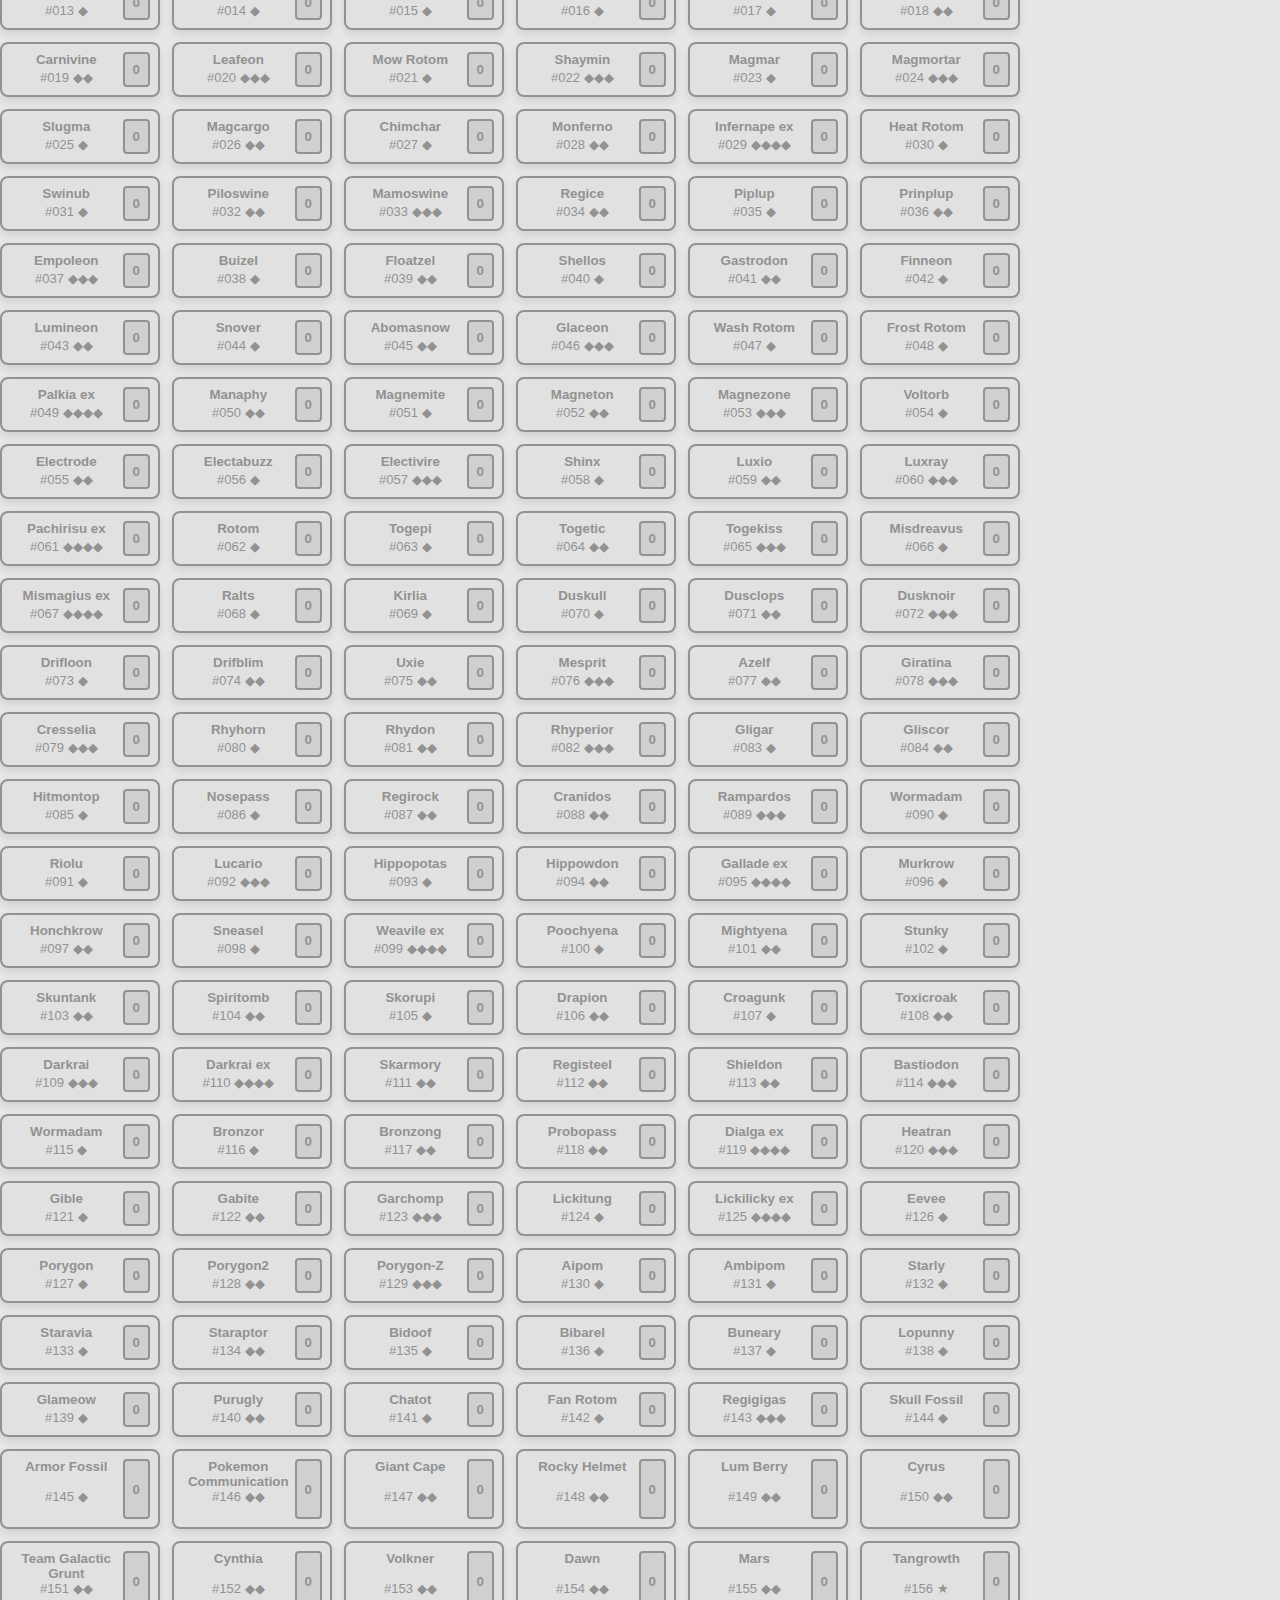
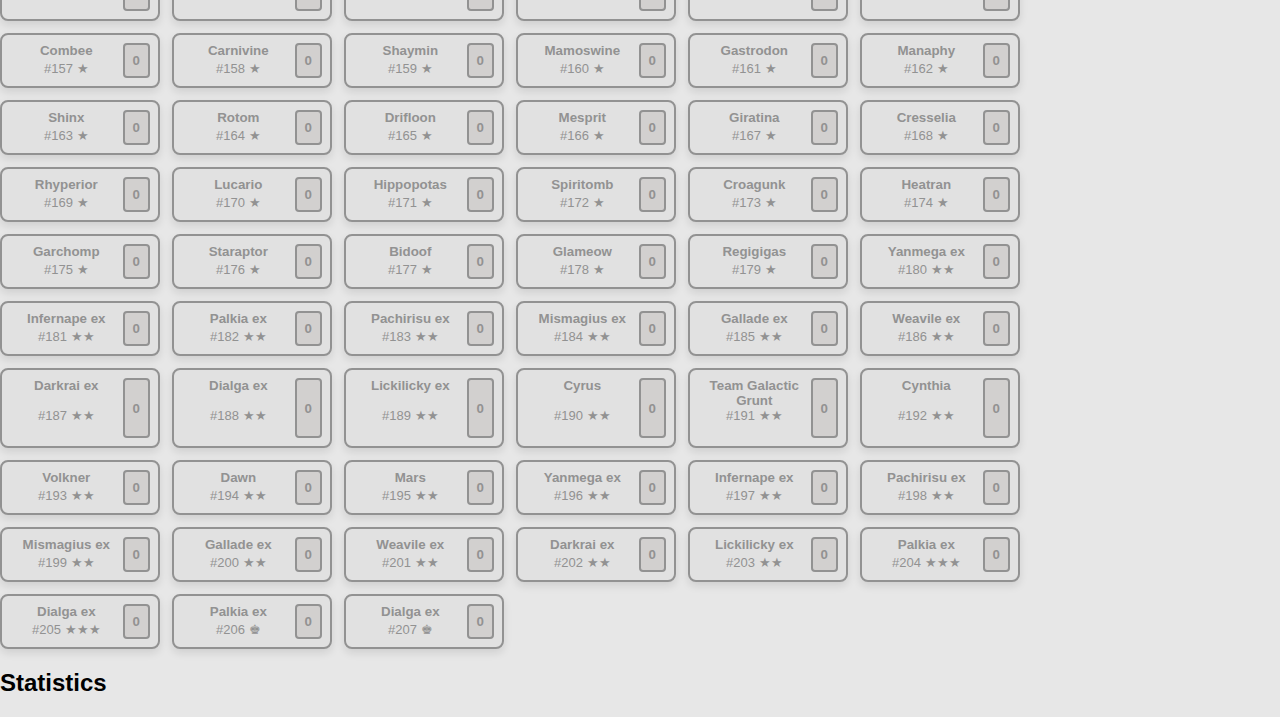
==== commit 710b9001: "Adding a navbar" ====
--- a/index.html
+++ b/index.html
@@ -3,15 +3,37 @@
   <head>
     <script src="./pokedex.js"></script>
     <link rel="stylesheet" type="text/css" href="styles.css">
+    <link rel="stylesheet" type="text/css" href="css/navbar.css">
     <meta name="viewport" content="width=device-width, initial-scale=1.0">
     <link href="./favicon.ico" rel="icon" type="image/x-icon">
     <title>Pocket Pokedex</title>
   </head>
   <body>
+
+    <nav id="navbar" class="navbar">
+      <span class="logo" href="#">Pocket Pokedex</span>
+      <div class="toggle">
+        <a id="navbar-toggle" href="javascript:void(0);">&#9776;</a>
+      </div>
+      <div class="content">
+        <ul>
+          <li class="dropdown">
+            <a href="#collection">Collection</a>
+            <ul class="dropdown-content">
+              <li><a href="#set-A1">Genetic Apex</a></li>
+              <li><a href="#set-A1a">Mythical Island</a></li>
+              <li><a href="#set-A2">Space-Time Smackdown</a></li>
+            </ul>
+          </li>
+          <li><a href="#stats">Statistics</a></li>
+        </ul>
+      </div>
+    </nav>
+
     <main>
 
       <h1>Pocket Pokedex</h1>
-      <h2>My Collection</h2>
+      <h2 id="collection">My Collection</h2>
 
       <form id="filter" method="GET" action=".">
         <input id="filter-query" type="text" name="q" placeholder="Search cards...">
@@ -34,6 +56,10 @@
       <section id="sets">
       </section>
 
+      <section id="stats">
+        <h2>Statistics</h2>
+      </section>
+
     </main>
   </body>
   <script>
@@ -46,6 +72,8 @@
       const collection = await CardCollection.build(repository, settings, filter);
       collection.render();
       configureShareButton(repository);
+
+      NavBar.render();
     };
   </script>
 </html>--- a/css/navbar.css
+++ b/css/navbar.css
@@ -0,0 +1,91 @@
+.navbar {
+  display: grid;
+  grid-template-columns: 1fr auto;
+  grid-template-rows: auto auto;
+  grid-template-areas:
+    "logo toggle"
+    "content content";
+  background-color: #3B4CCA;
+  align-items: center;
+
+  .logo {
+    grid-area: logo;
+    font-weight: bold;
+    text-shadow: -1px 0 black, 0 1px black, 1px 0 black, 0 -1px black;
+  }
+  
+  .toggle {
+    grid-area: toggle;
+
+    a {
+      font-size:15px;
+    }
+  }
+  
+  .content {
+    display: none;
+    grid-area: content;
+  }
+
+  &.responsive .content {
+    display: block;
+  }
+
+  ul {
+    list-style-type: none;
+    margin: 0;
+    padding: 0;
+    overflow: hidden;
+    background-color: #333;
+  }
+
+  a, span {
+    display: block;
+    padding: 14px;
+    text-decoration: none;
+    color: white;
+
+    &:hover:not(.logo) {
+      background-color: #555;
+    }
+  }
+
+  .dropdown-content {
+    background-color: lightgray;
+
+    a {
+      color: black;
+
+      &:hover {
+        background-color: #f2f2f2;
+      }
+    }
+  }
+
+  @media (min-width: 600px) {
+    grid-template-columns: auto 1fr;
+    grid-template-rows: auto;
+    grid-template-areas: "logo content";
+
+    ul {
+      display: flex;
+    }
+
+    .toggle {
+      display: none;
+    }
+
+    .content {
+      display: flex;
+    }
+
+    .dropdown-content {
+      display: none;
+    }
+
+    .dropdown:hover .dropdown-content {
+      display: block;
+      position: absolute;
+    }
+  }
+}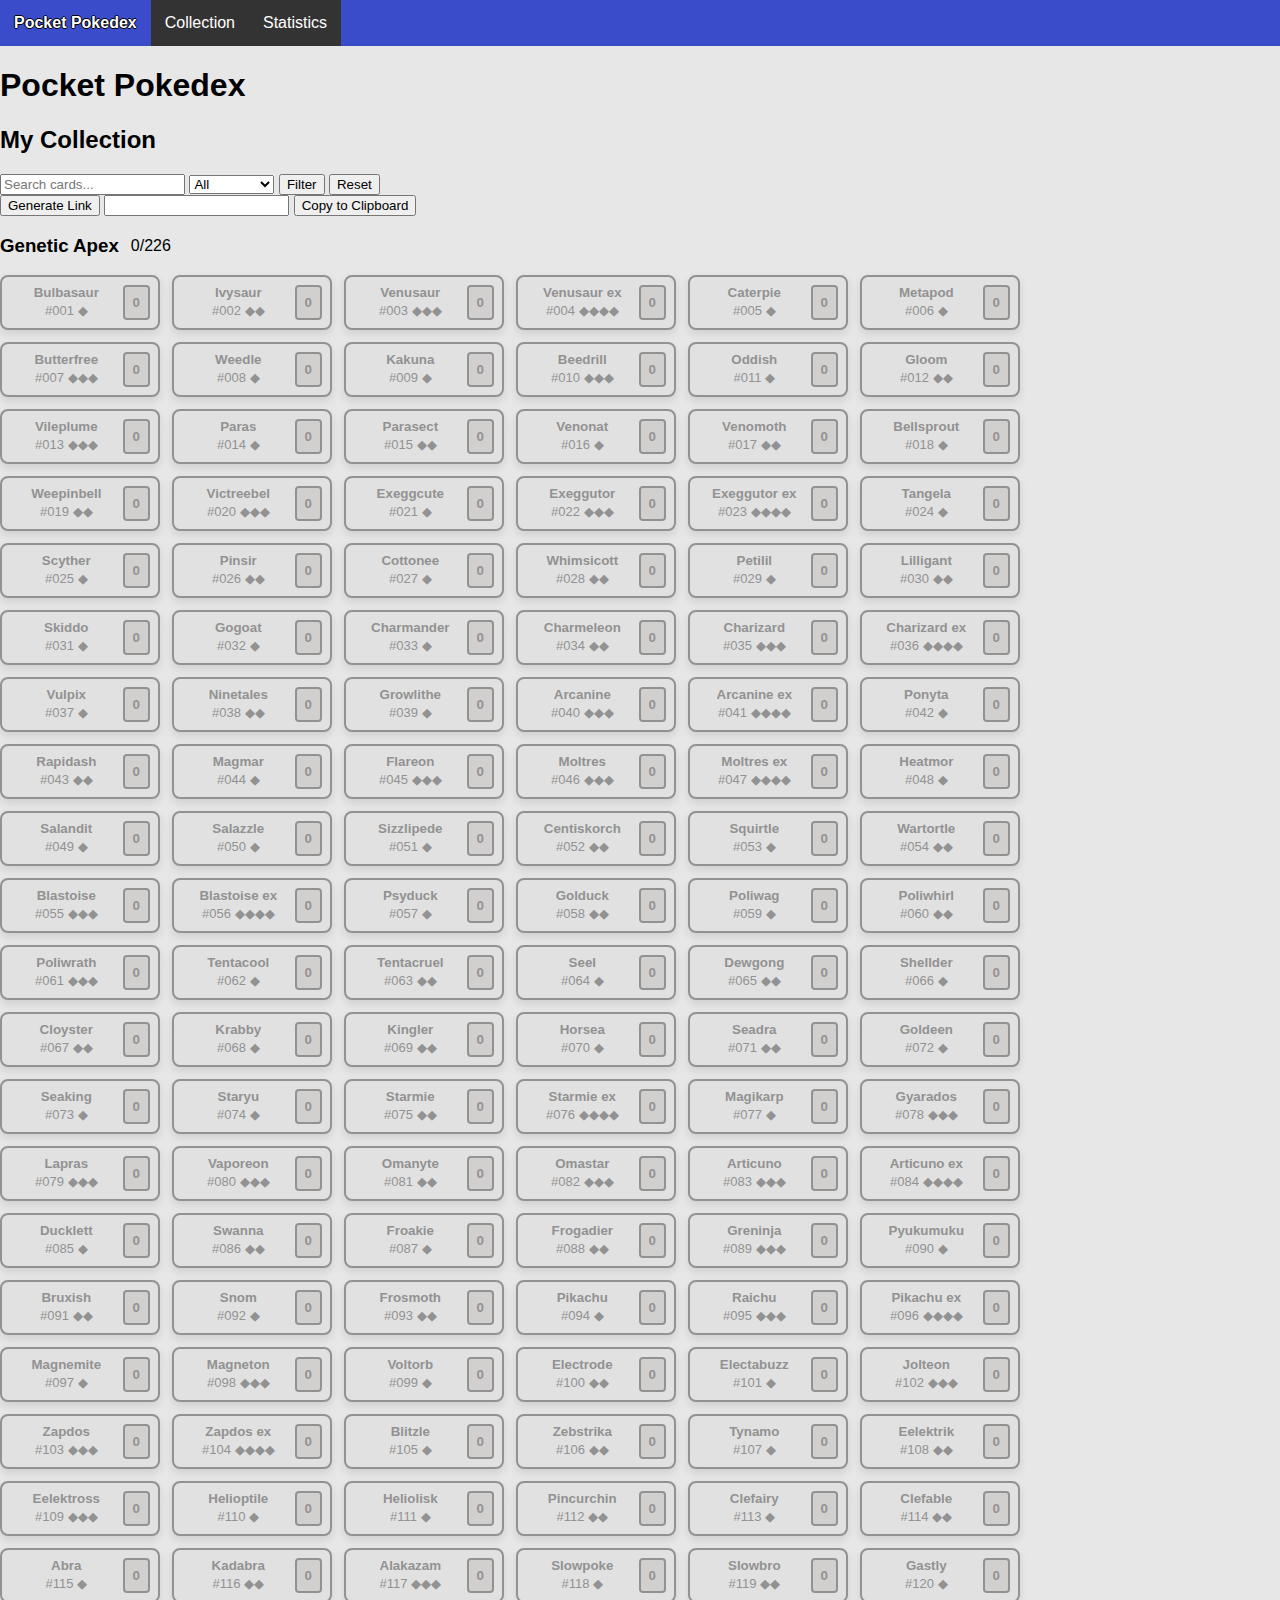
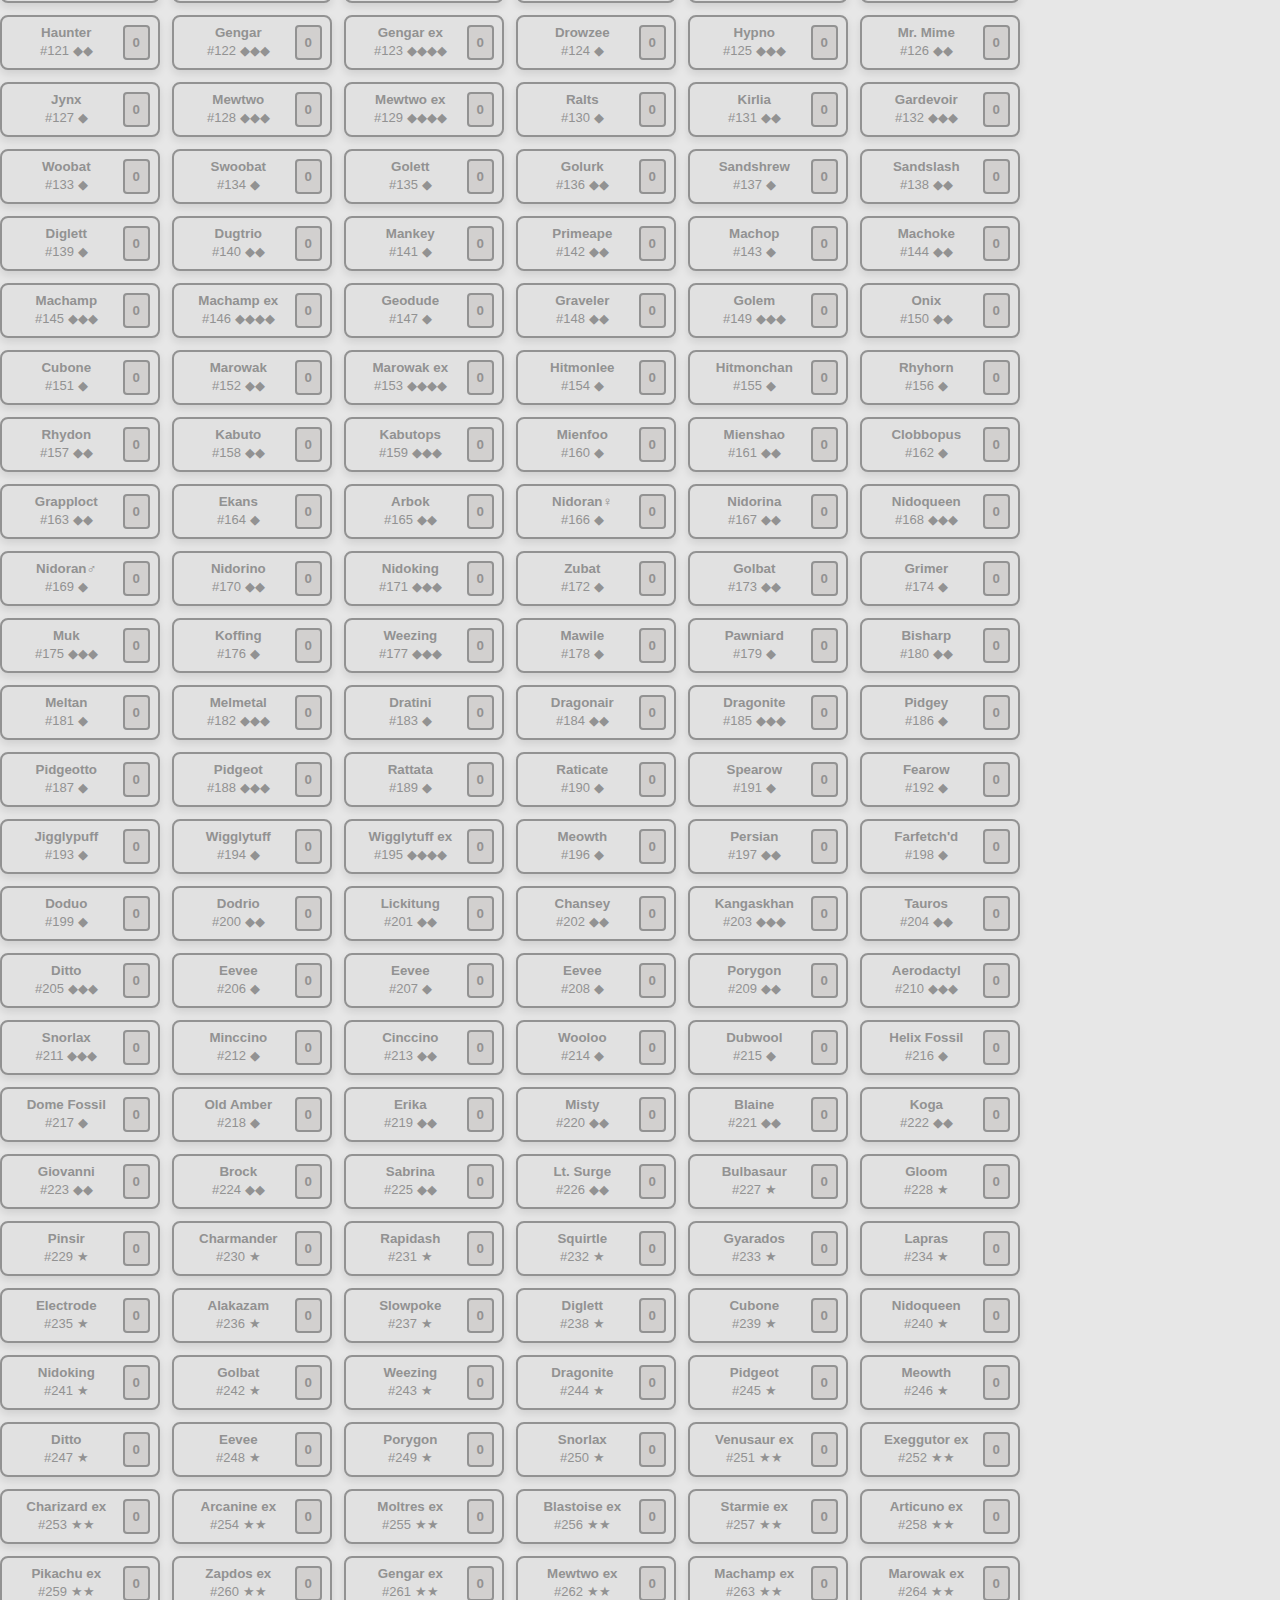
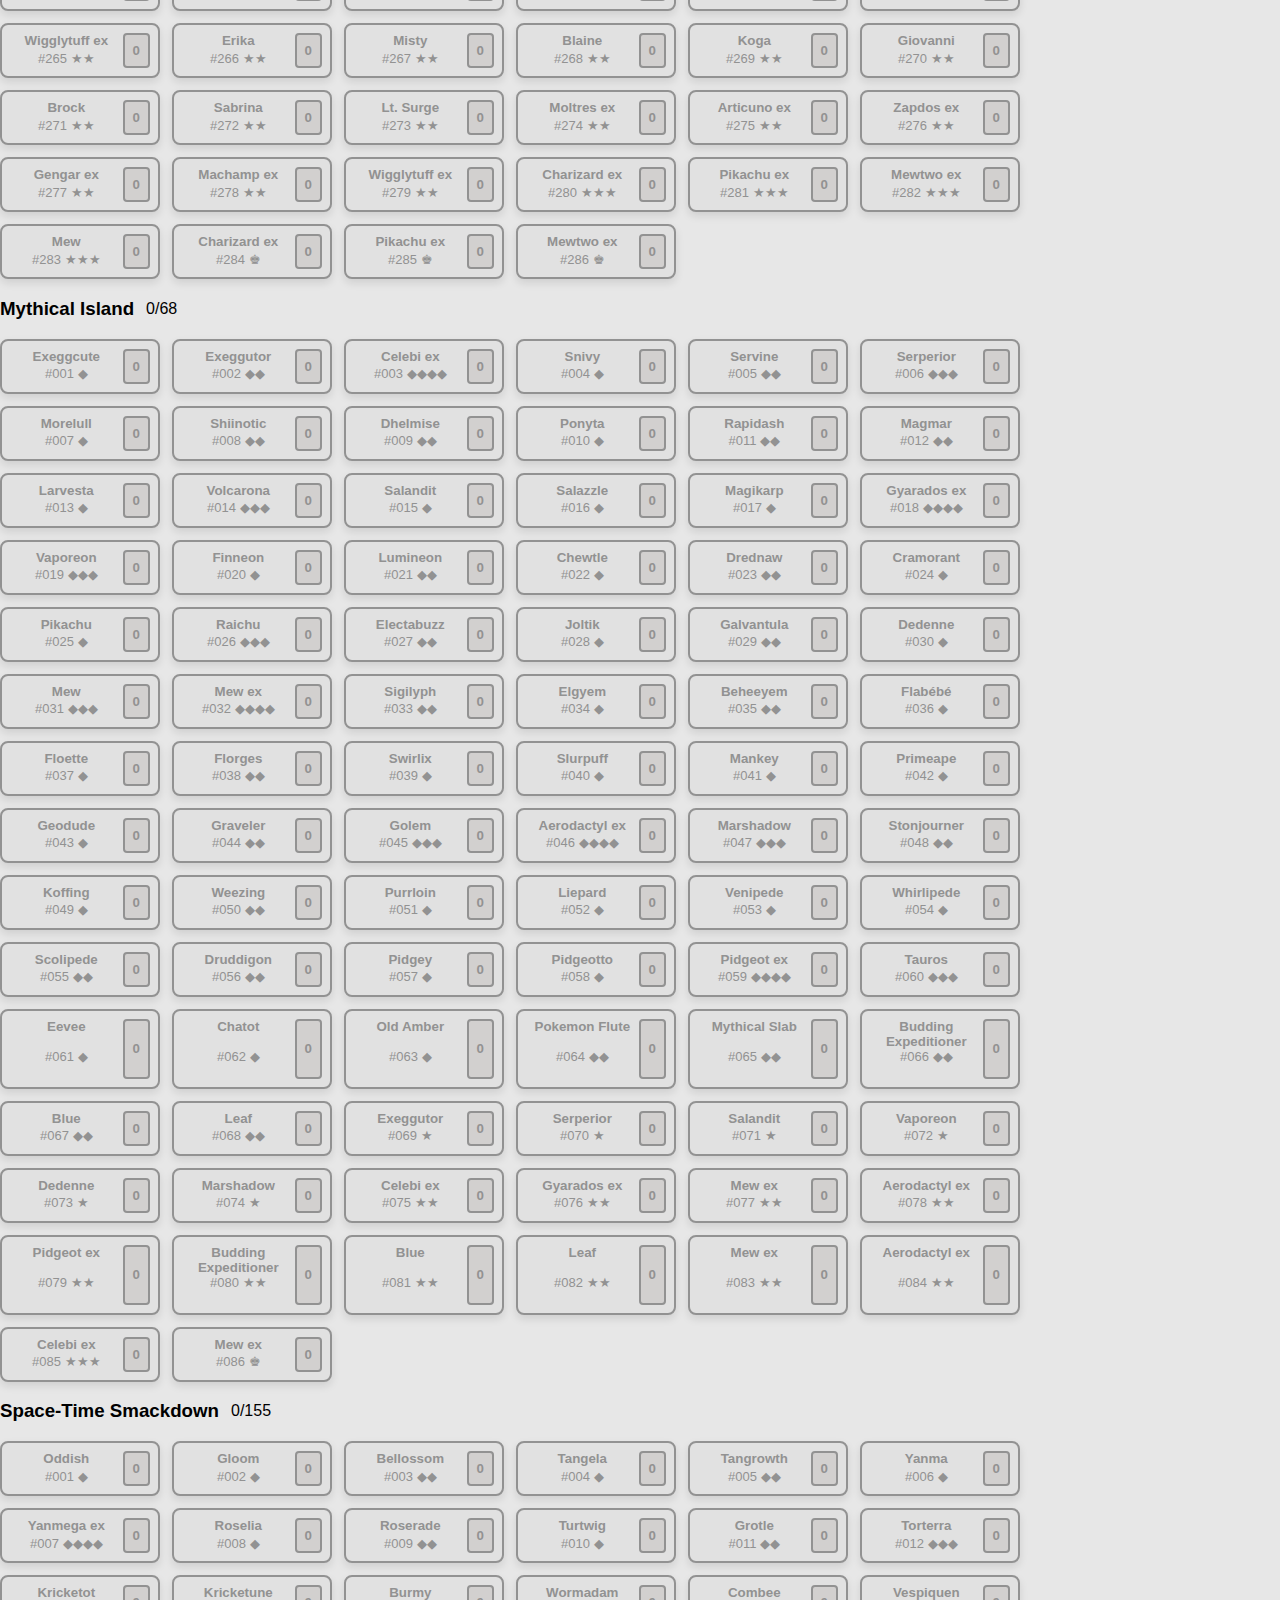
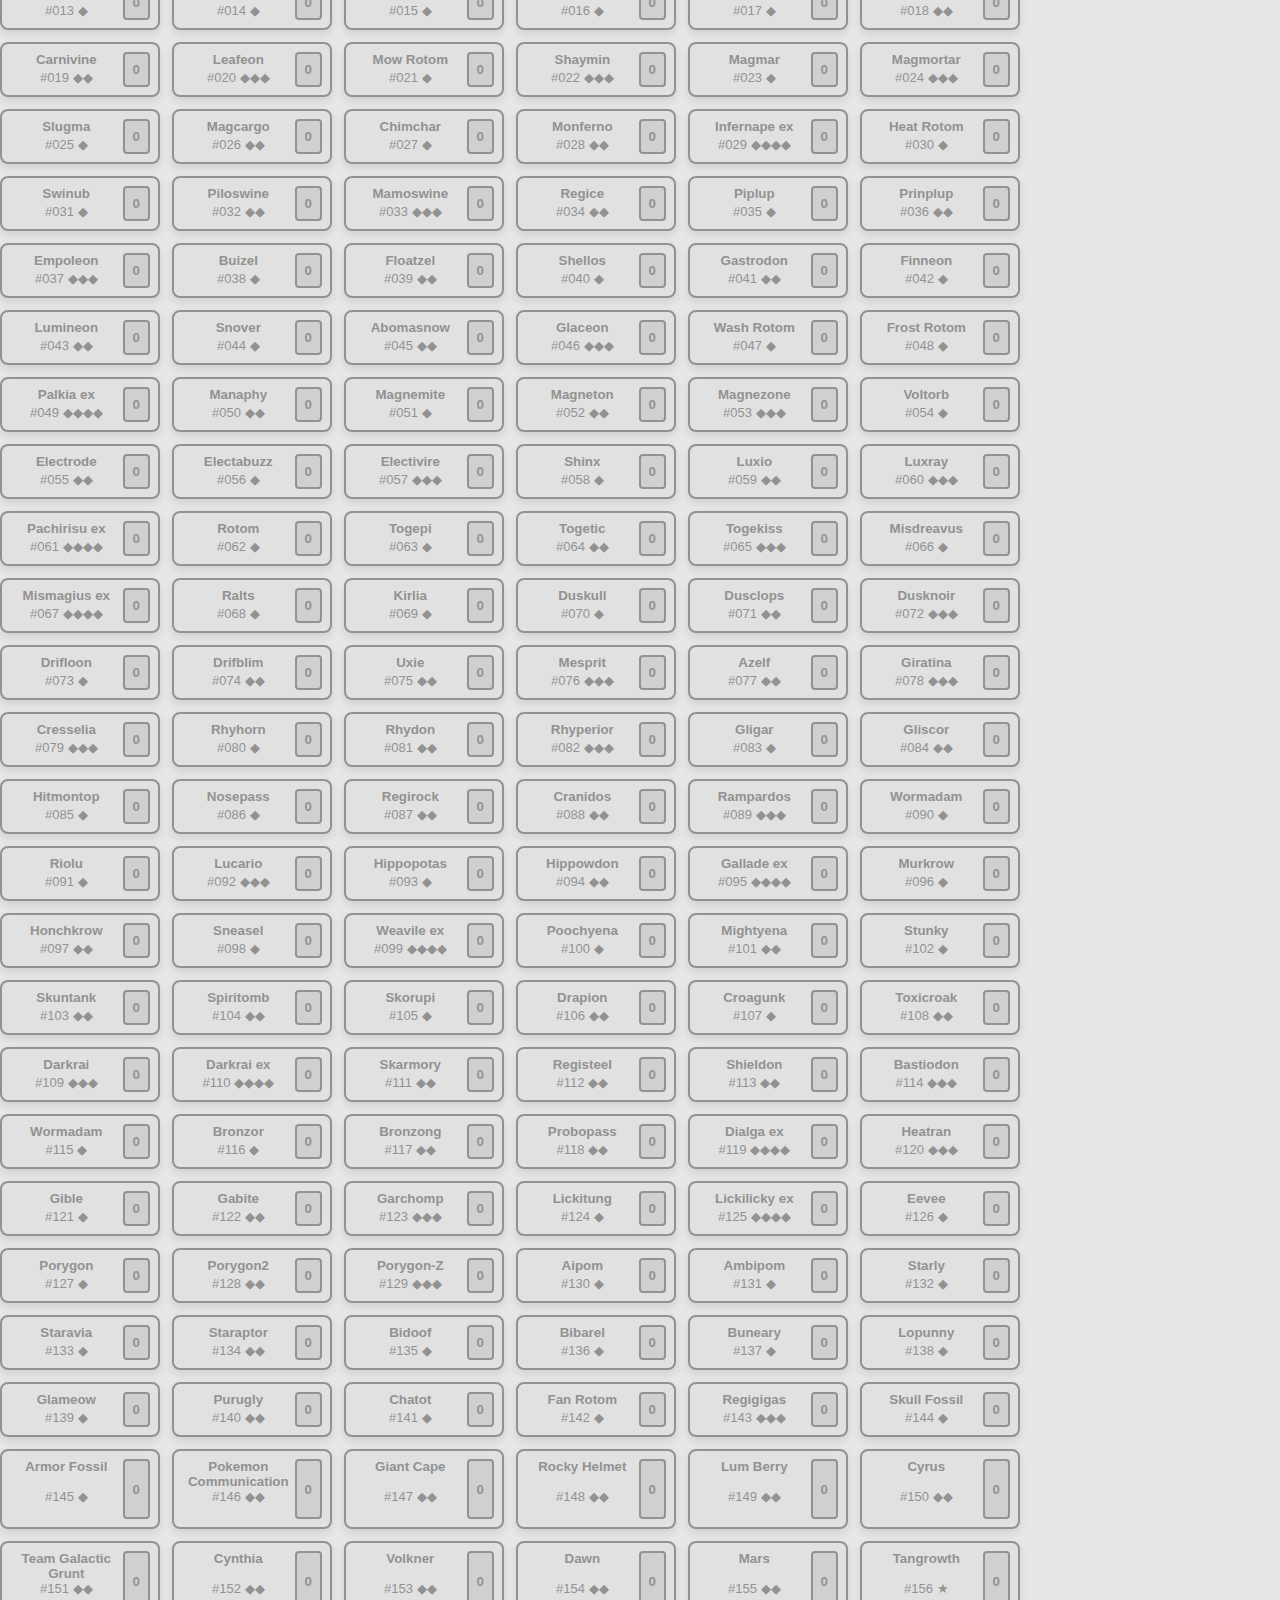
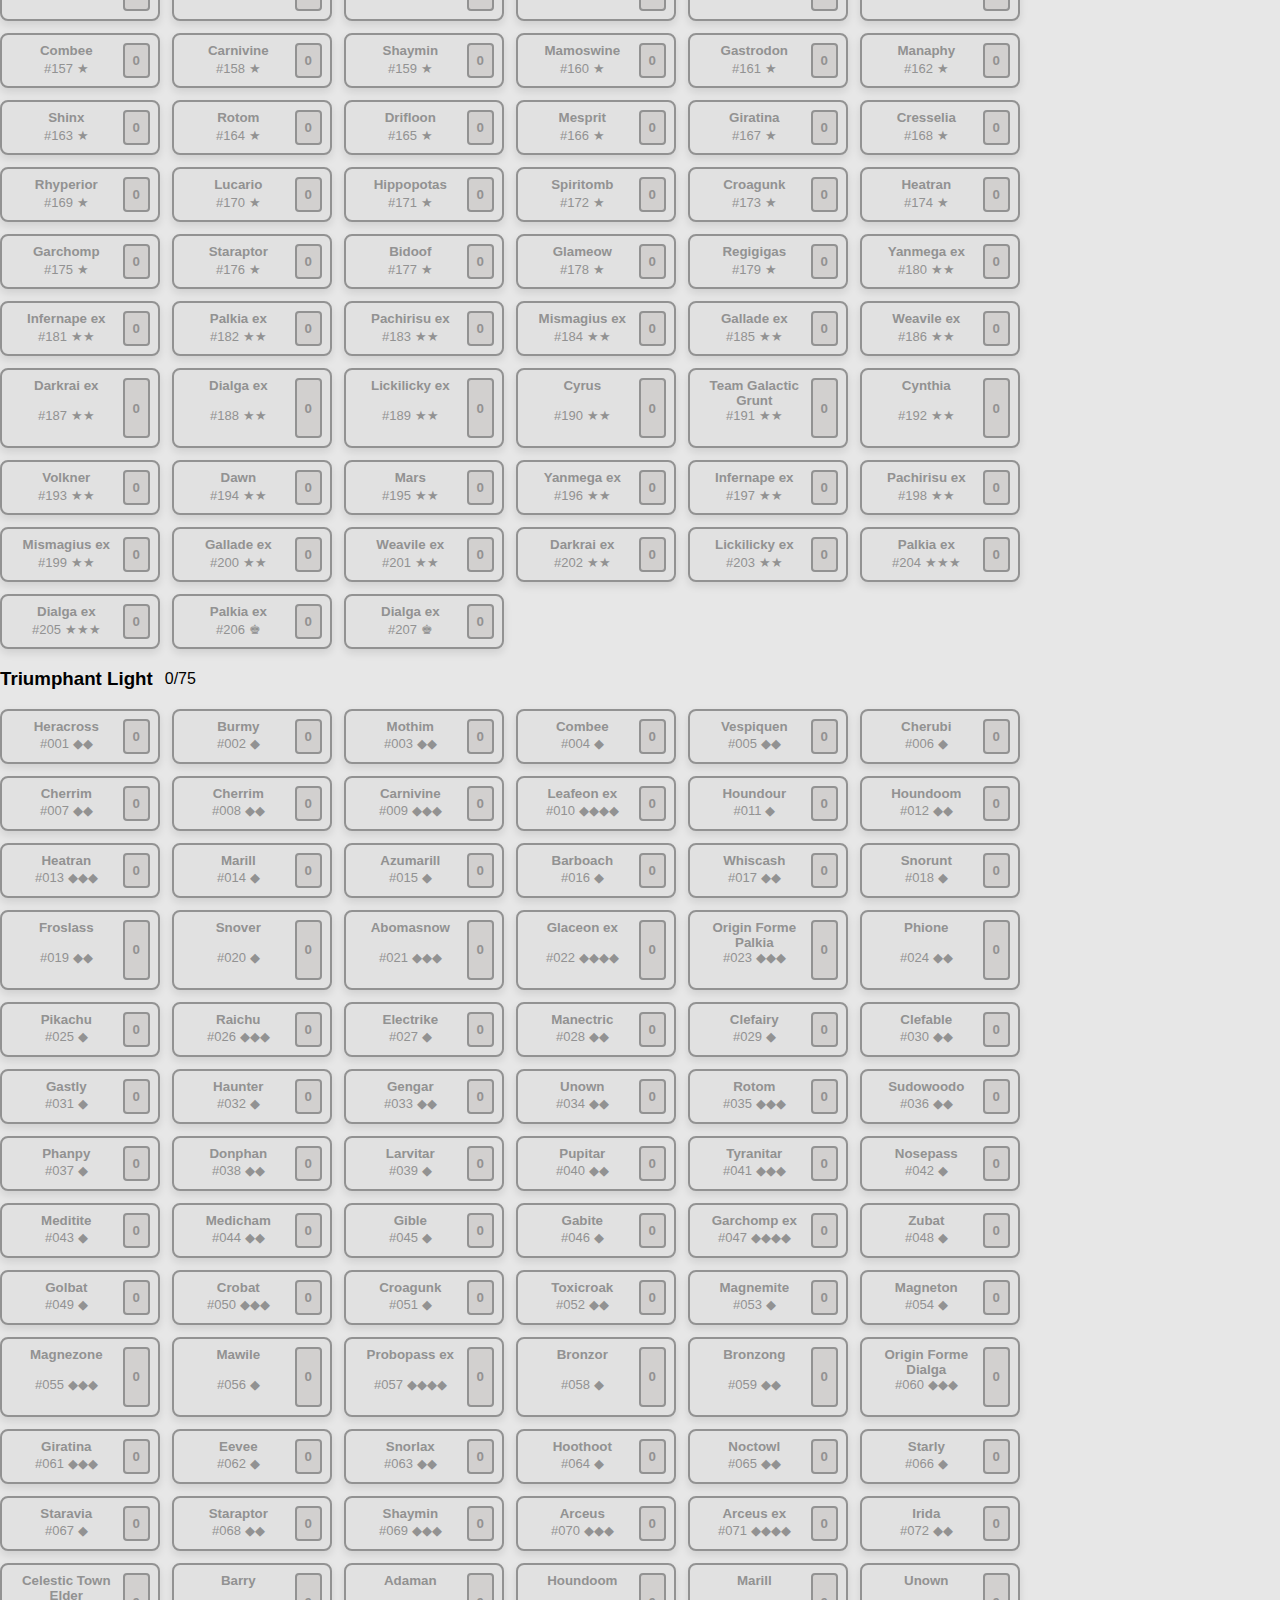
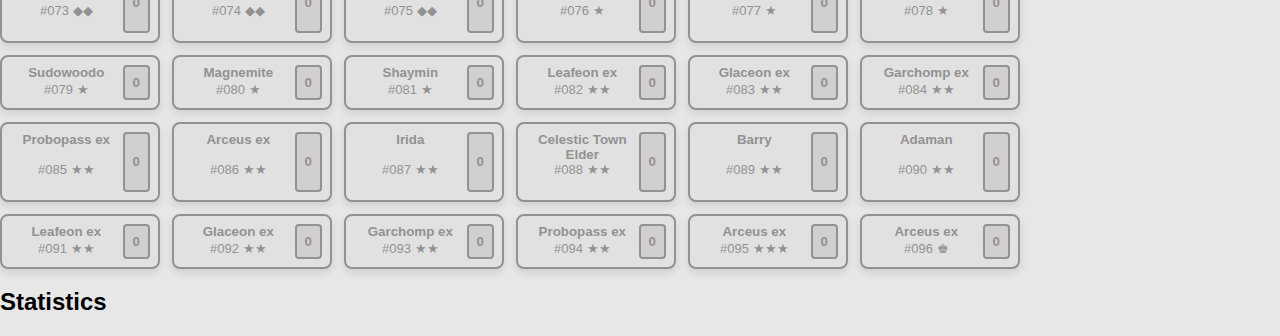
==== commit 68d5b83a: "Dynamically add the specific sets to the navbar" ====
--- a/index.html
+++ b/index.html
@@ -19,10 +19,7 @@
         <ul>
           <li class="dropdown">
             <a href="#collection">Collection</a>
-            <ul class="dropdown-content">
-              <li><a href="#set-A1">Genetic Apex</a></li>
-              <li><a href="#set-A1a">Mythical Island</a></li>
-              <li><a href="#set-A2">Space-Time Smackdown</a></li>
+            <ul id="collection-sets" class="dropdown-content">
             </ul>
           </li>
           <li><a href="#stats">Statistics</a></li>
@@ -73,7 +70,7 @@
       collection.render();
       configureShareButton(repository);
 
-      NavBar.render();
+      NavBar.render(collection);
     };
   </script>
 </html>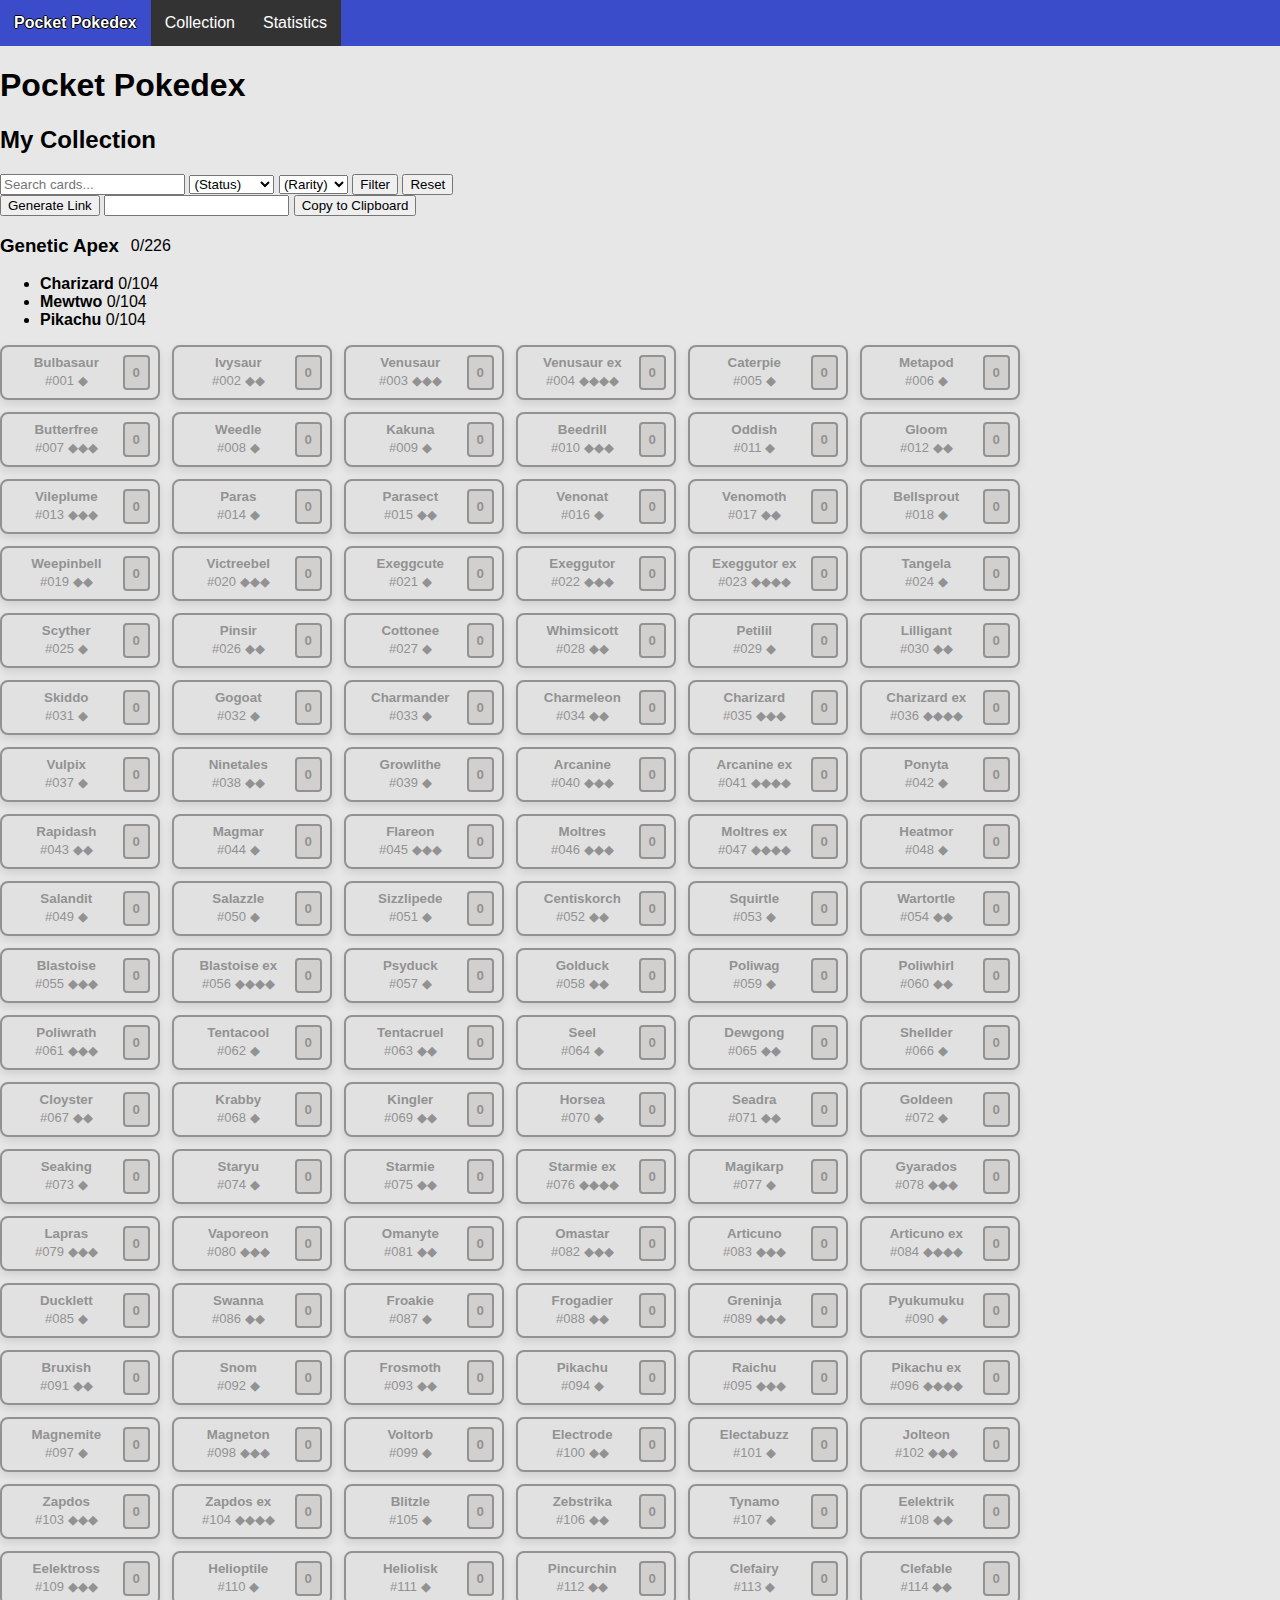
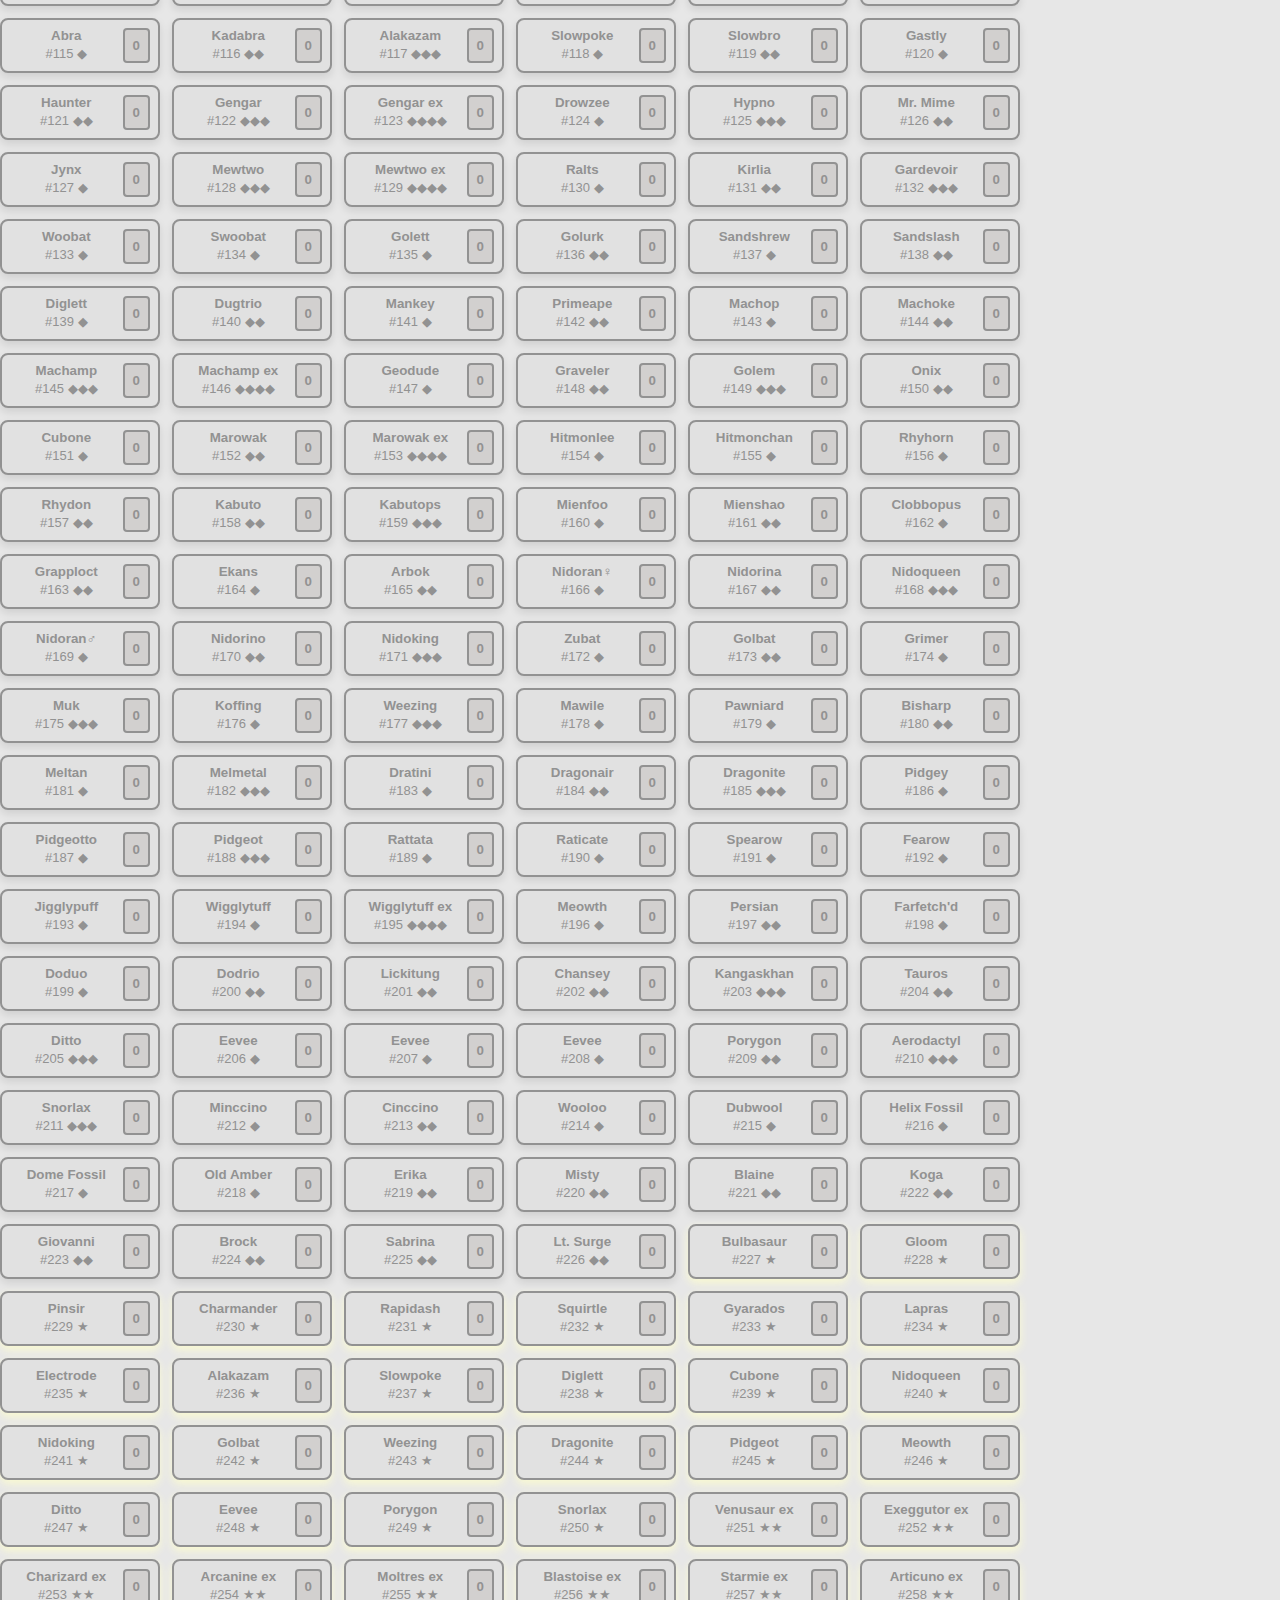
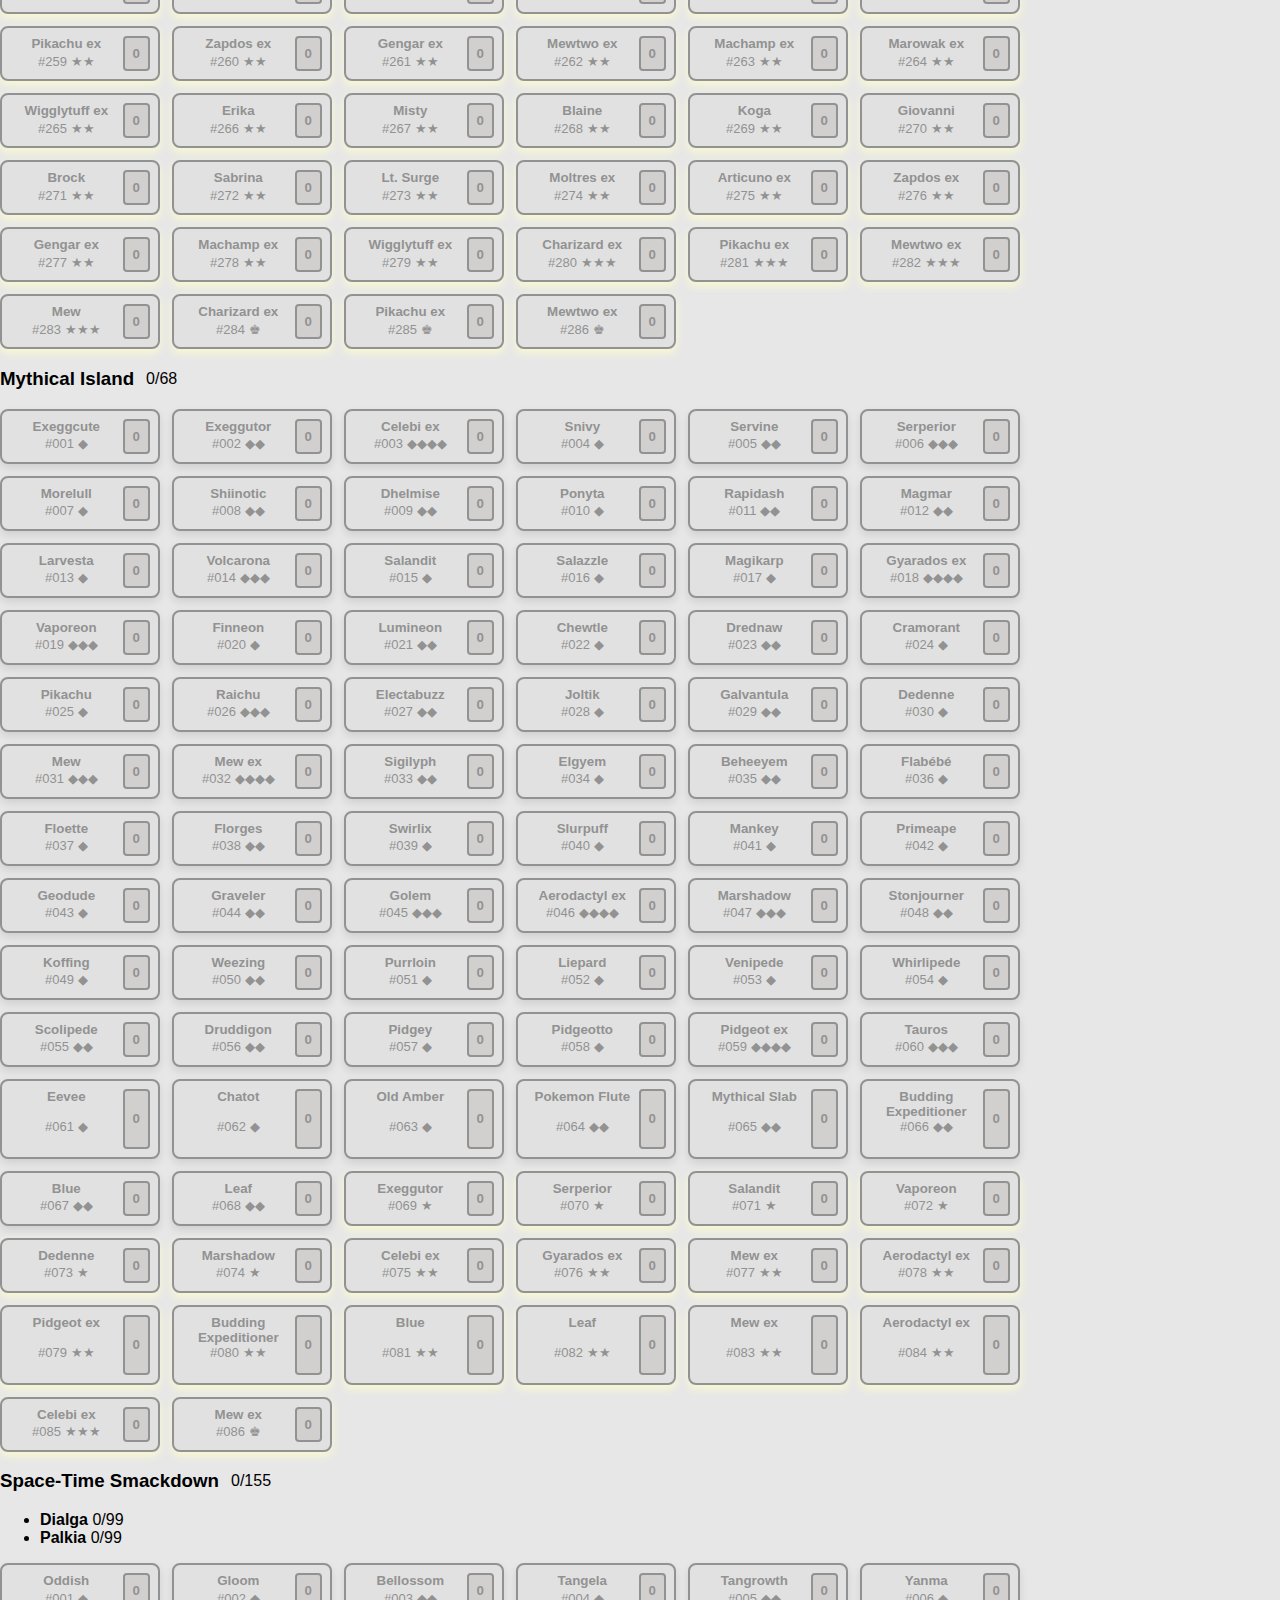
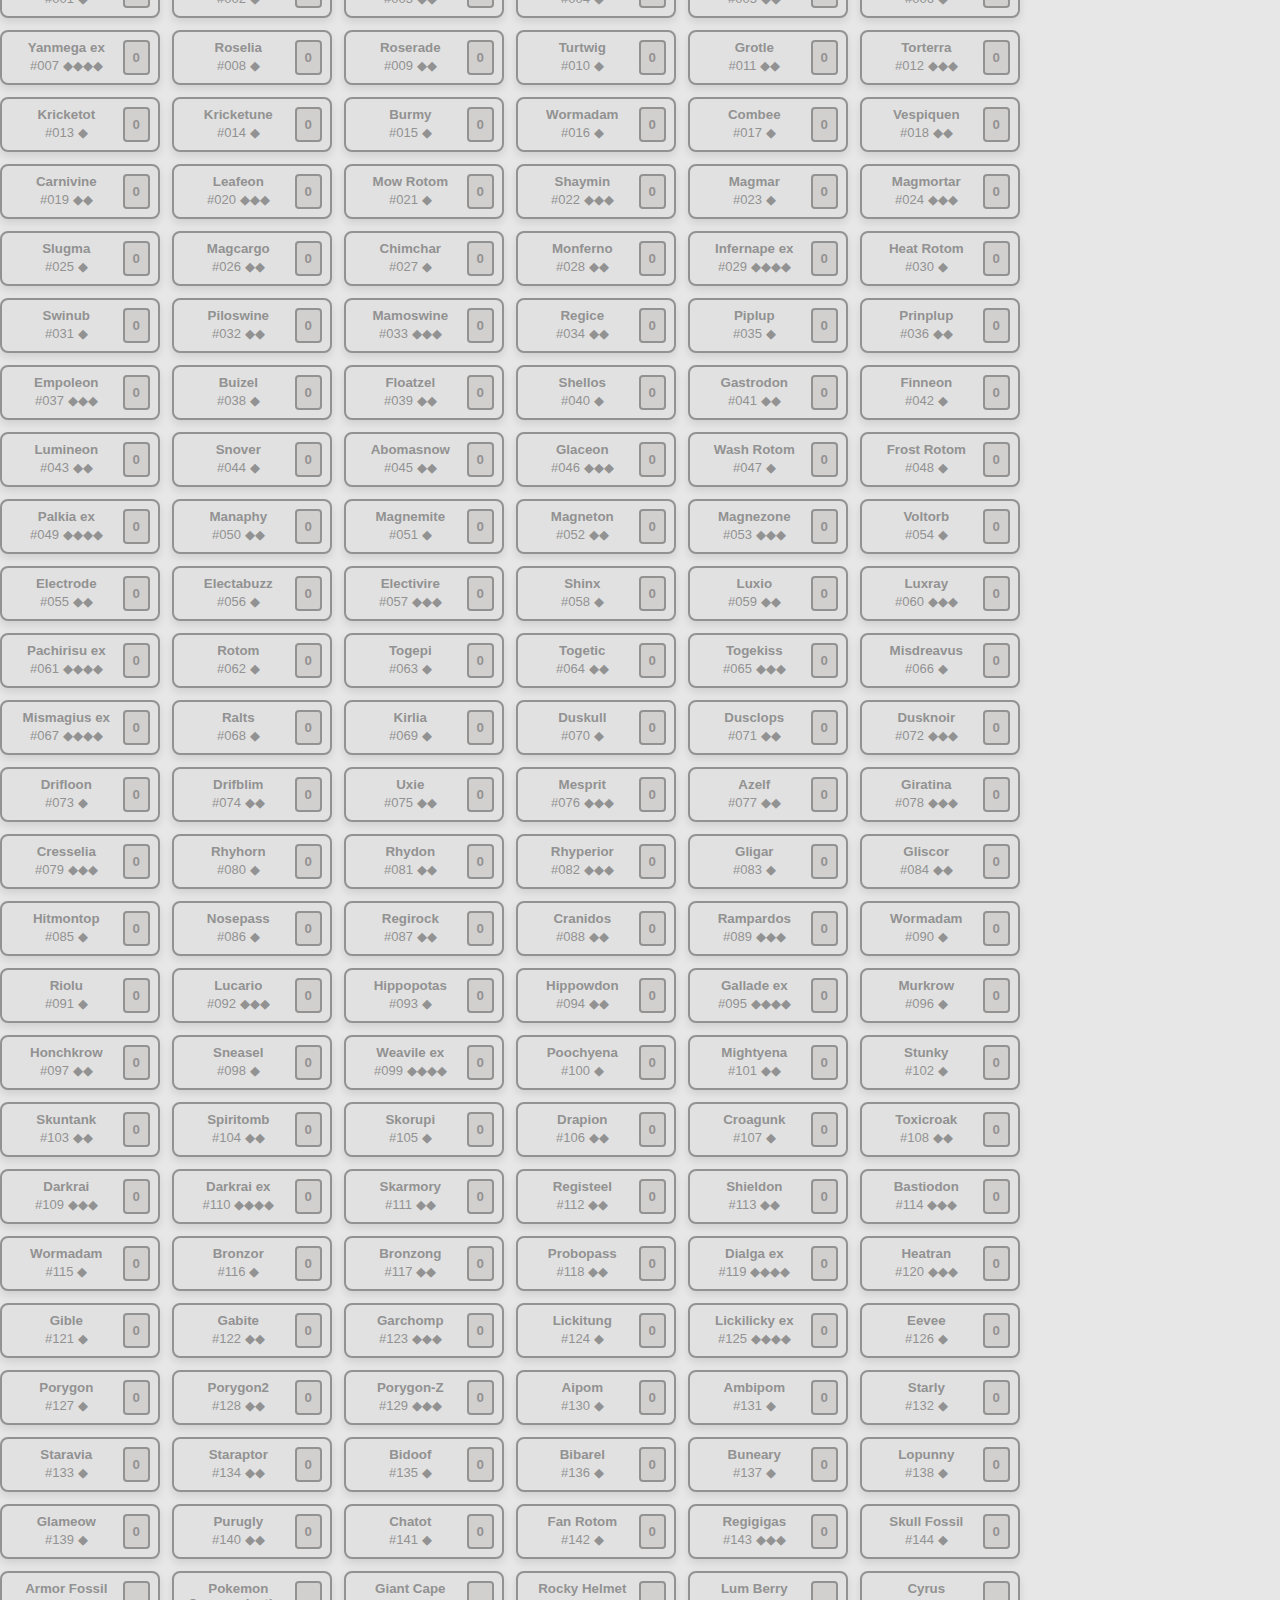
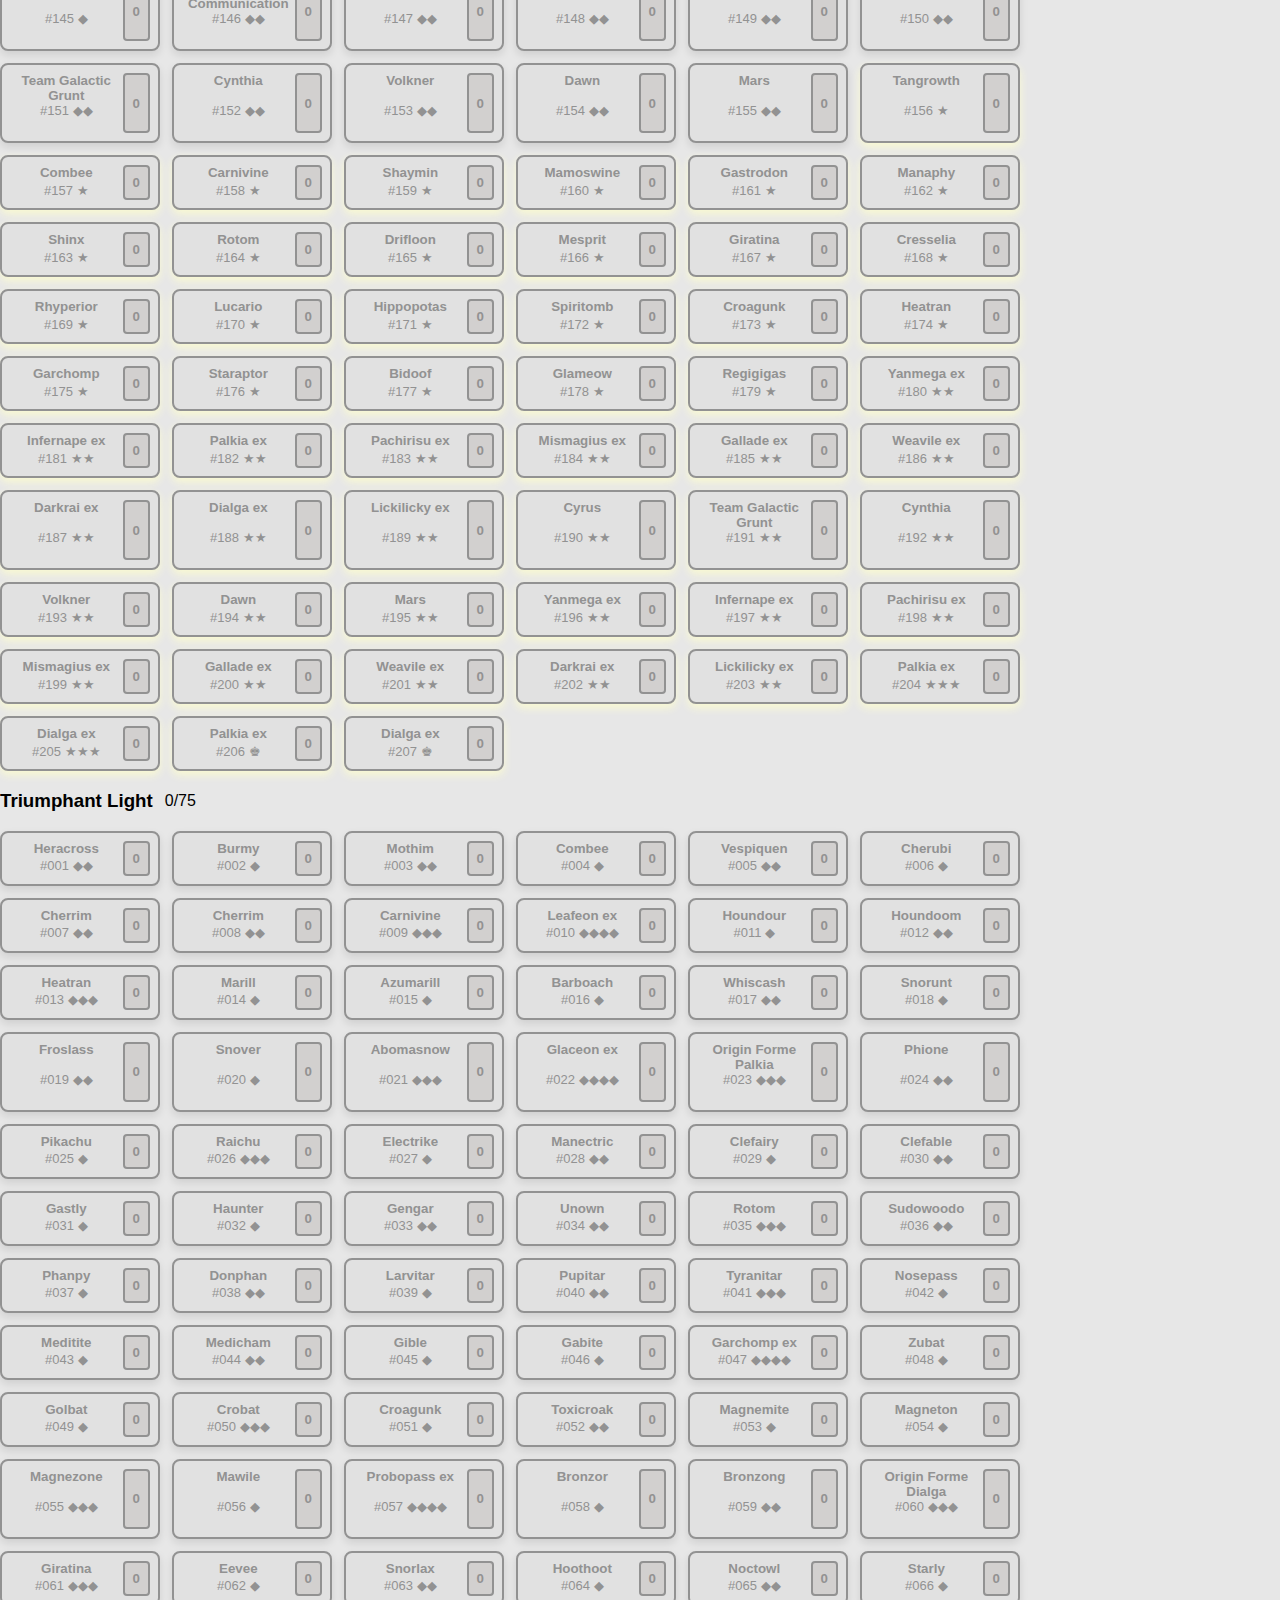
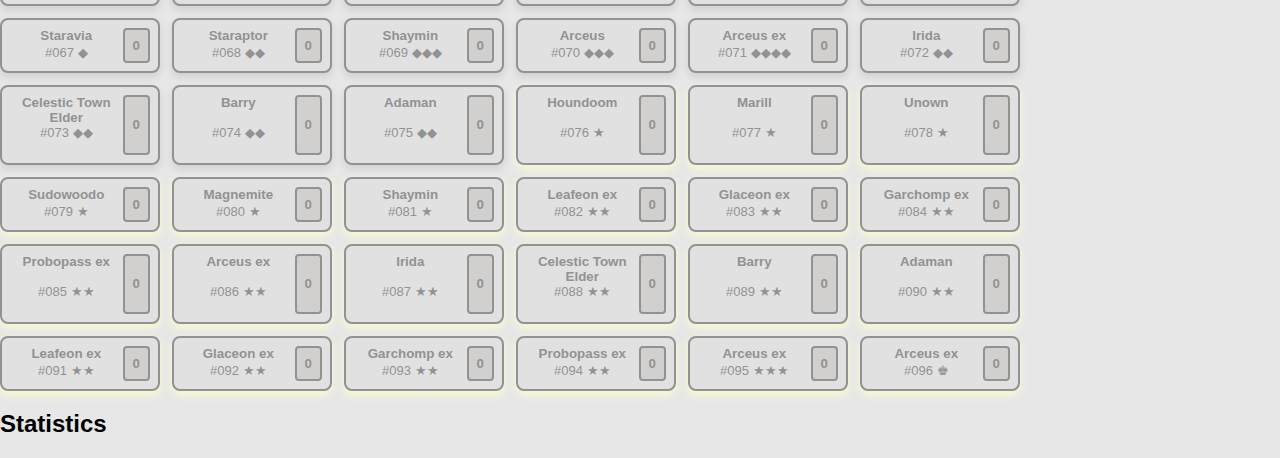
==== commit 0016eb2d: "Adding rarity filter" ====
--- a/index.html
+++ b/index.html
@@ -35,10 +35,15 @@
       <form id="filter" method="GET" action=".">
         <input id="filter-query" type="text" name="q" placeholder="Search cards...">
         <select id="filter-status" name="status">
-          <option value="all">All</option>
+          <option value="">(Status)</option>
           <option value="owned">Owned</option>
           <option value="duplicates">Duplicates</option>
           <option value="missing">Missing</option>
+        </select>
+        <select id="filter-rarity" name="rarity">
+          <option value="">(Rarity)</option>
+          <option value="regular">Regular</option>
+          <option value="secret">Secret</option>
         </select>
         <button id="filter-submit" type="submit">Filter</button>
         <button id="filter-reset" type="button">Reset</button>
--- a/styles.css
+++ b/styles.css
@@ -60,6 +60,10 @@
     }
   }
 
+  .set-boosters {
+    margin-top: 0px;
+  }
+
   h3 {
     cursor: pointer;
   }
@@ -82,6 +86,10 @@
     
     &:hover:not(.card-missing) {
       filter: brightness(1.05);
+    }
+
+    &.secret {
+      box-shadow: 0 4px 8px 0 lightgoldenrodyellow;
     }
 
     .name {
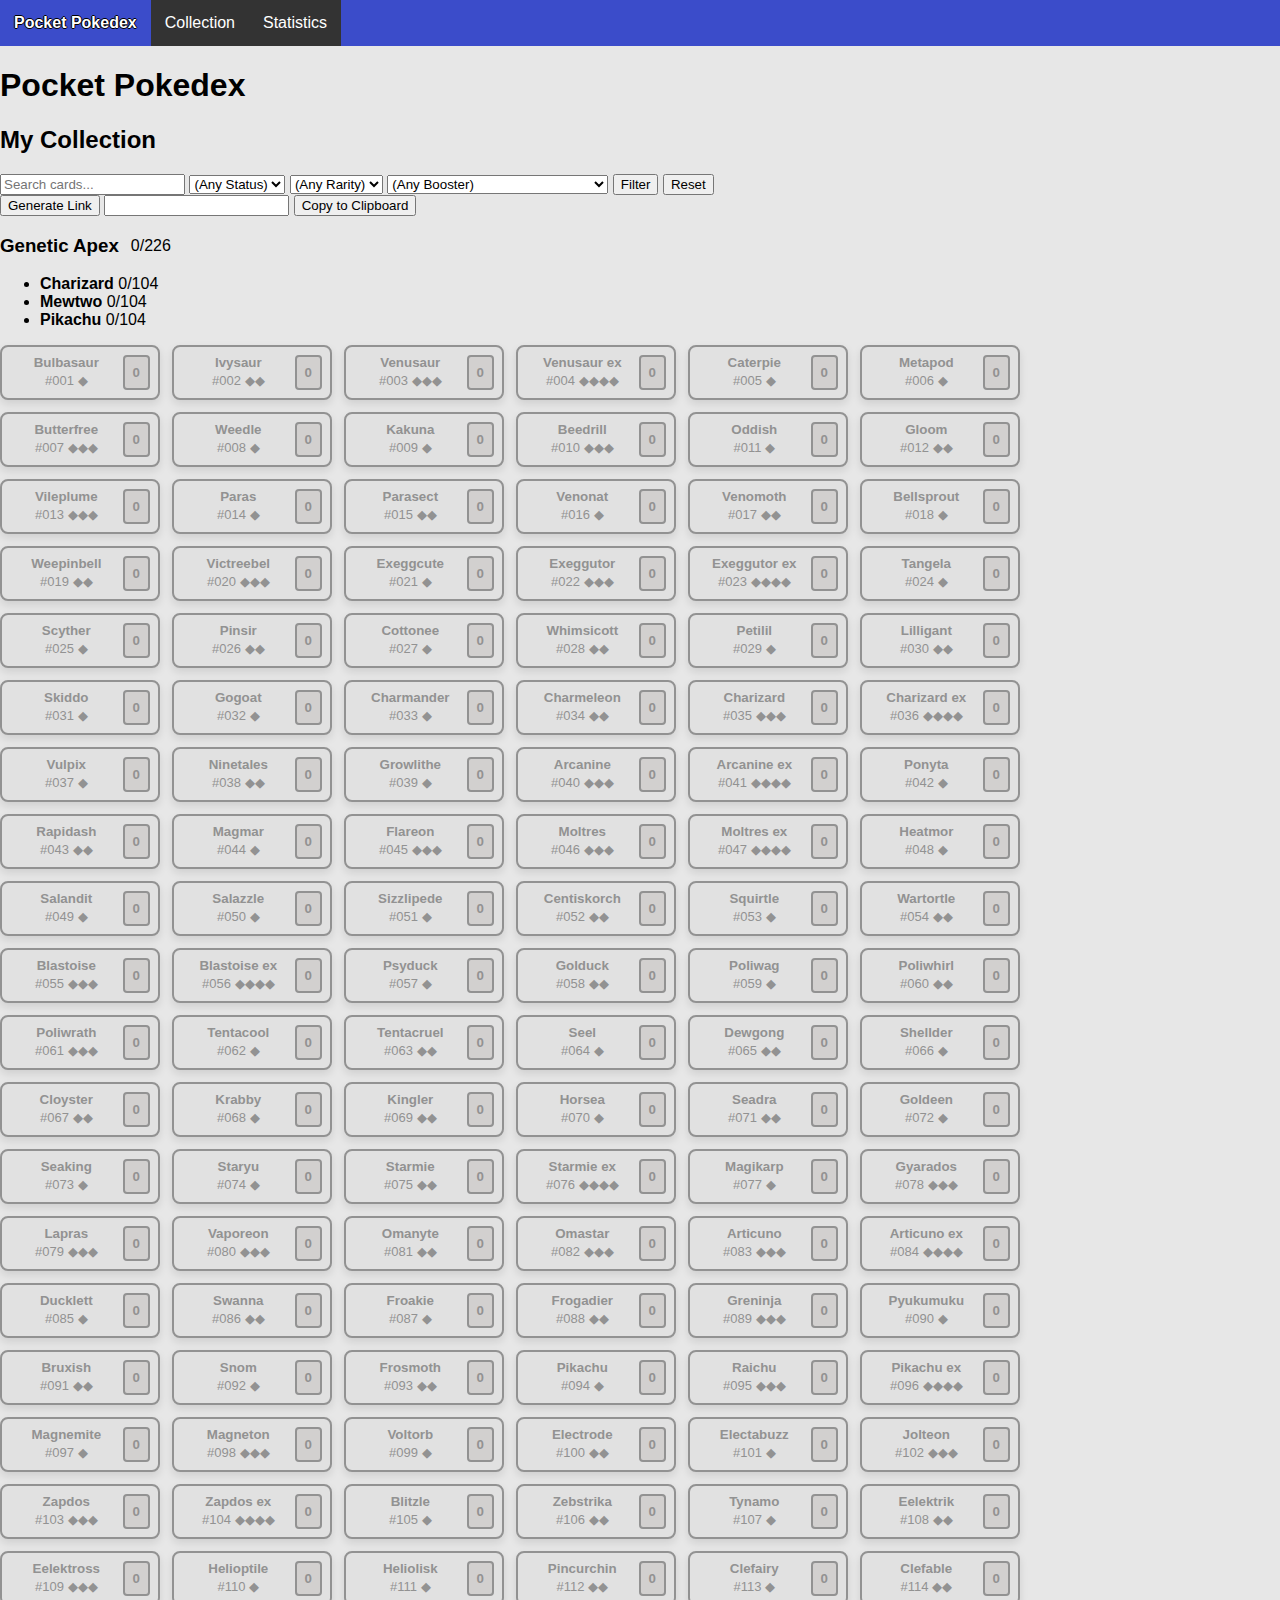
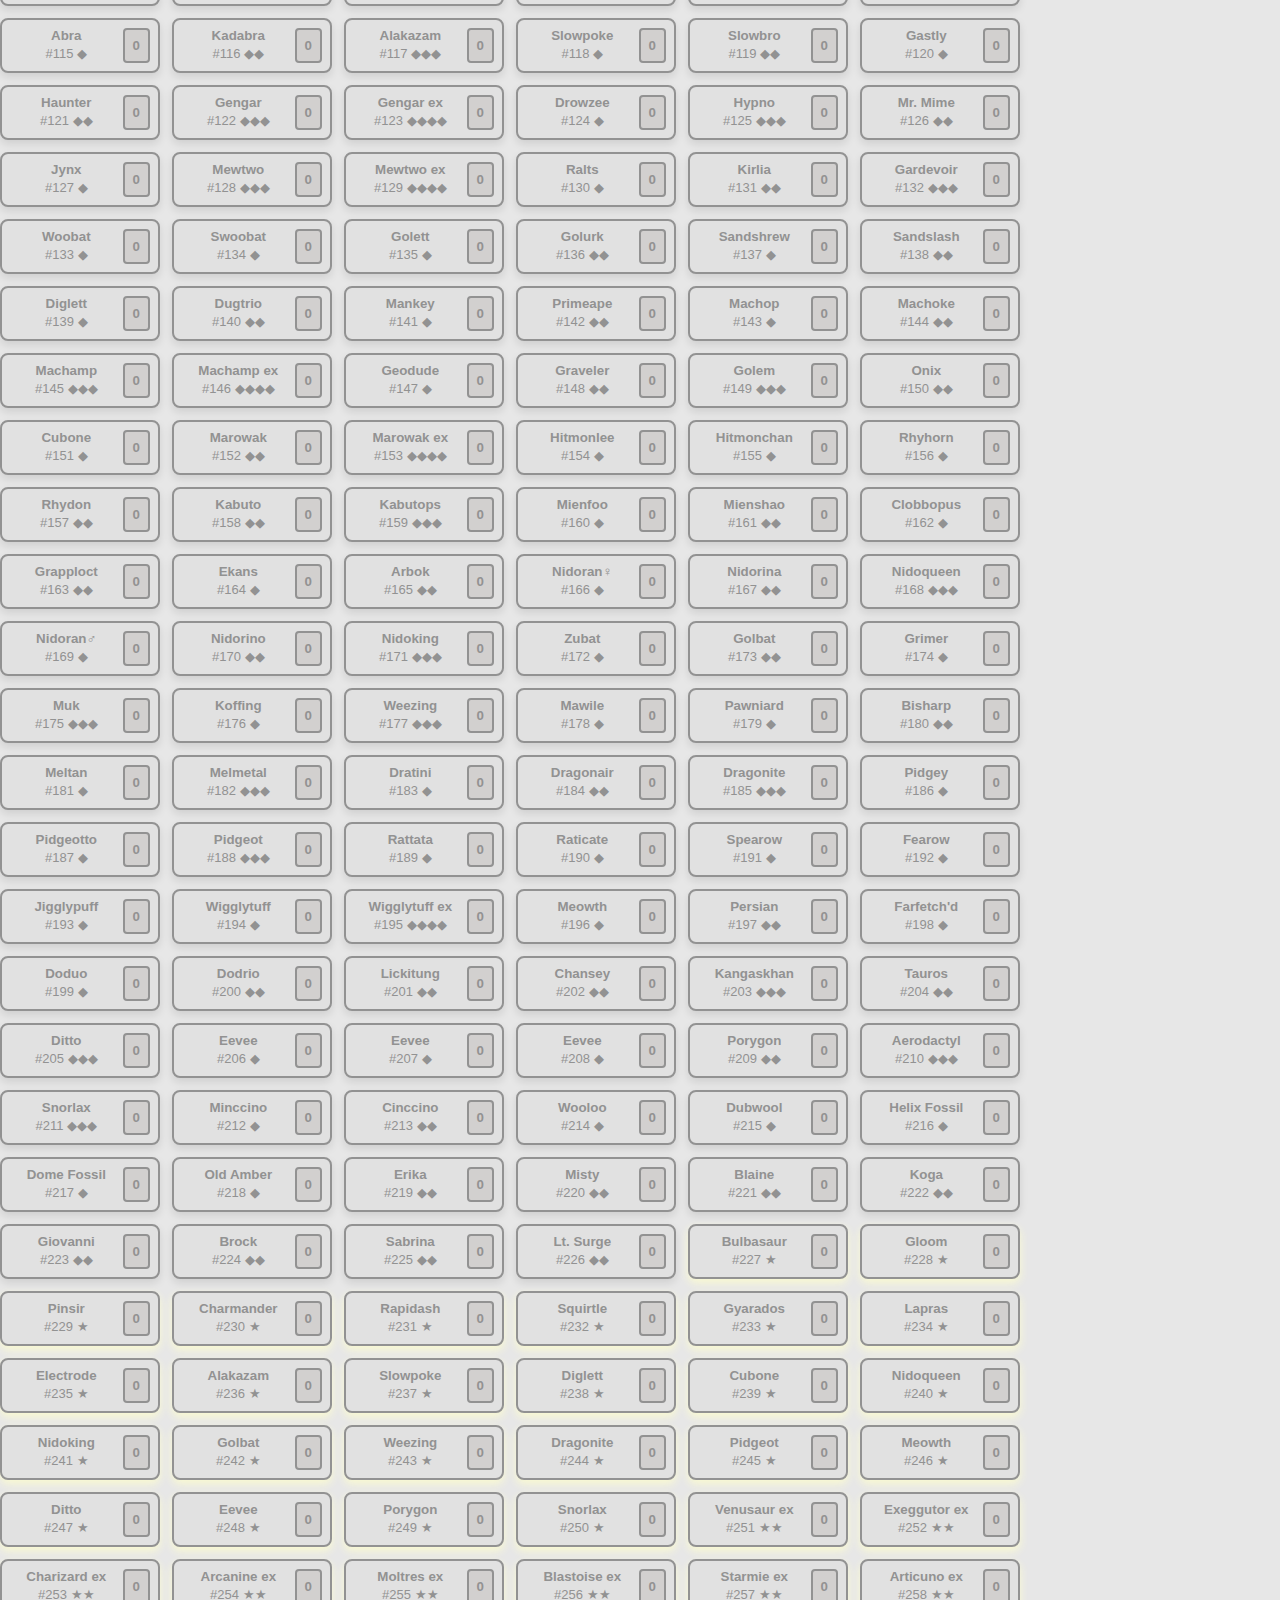
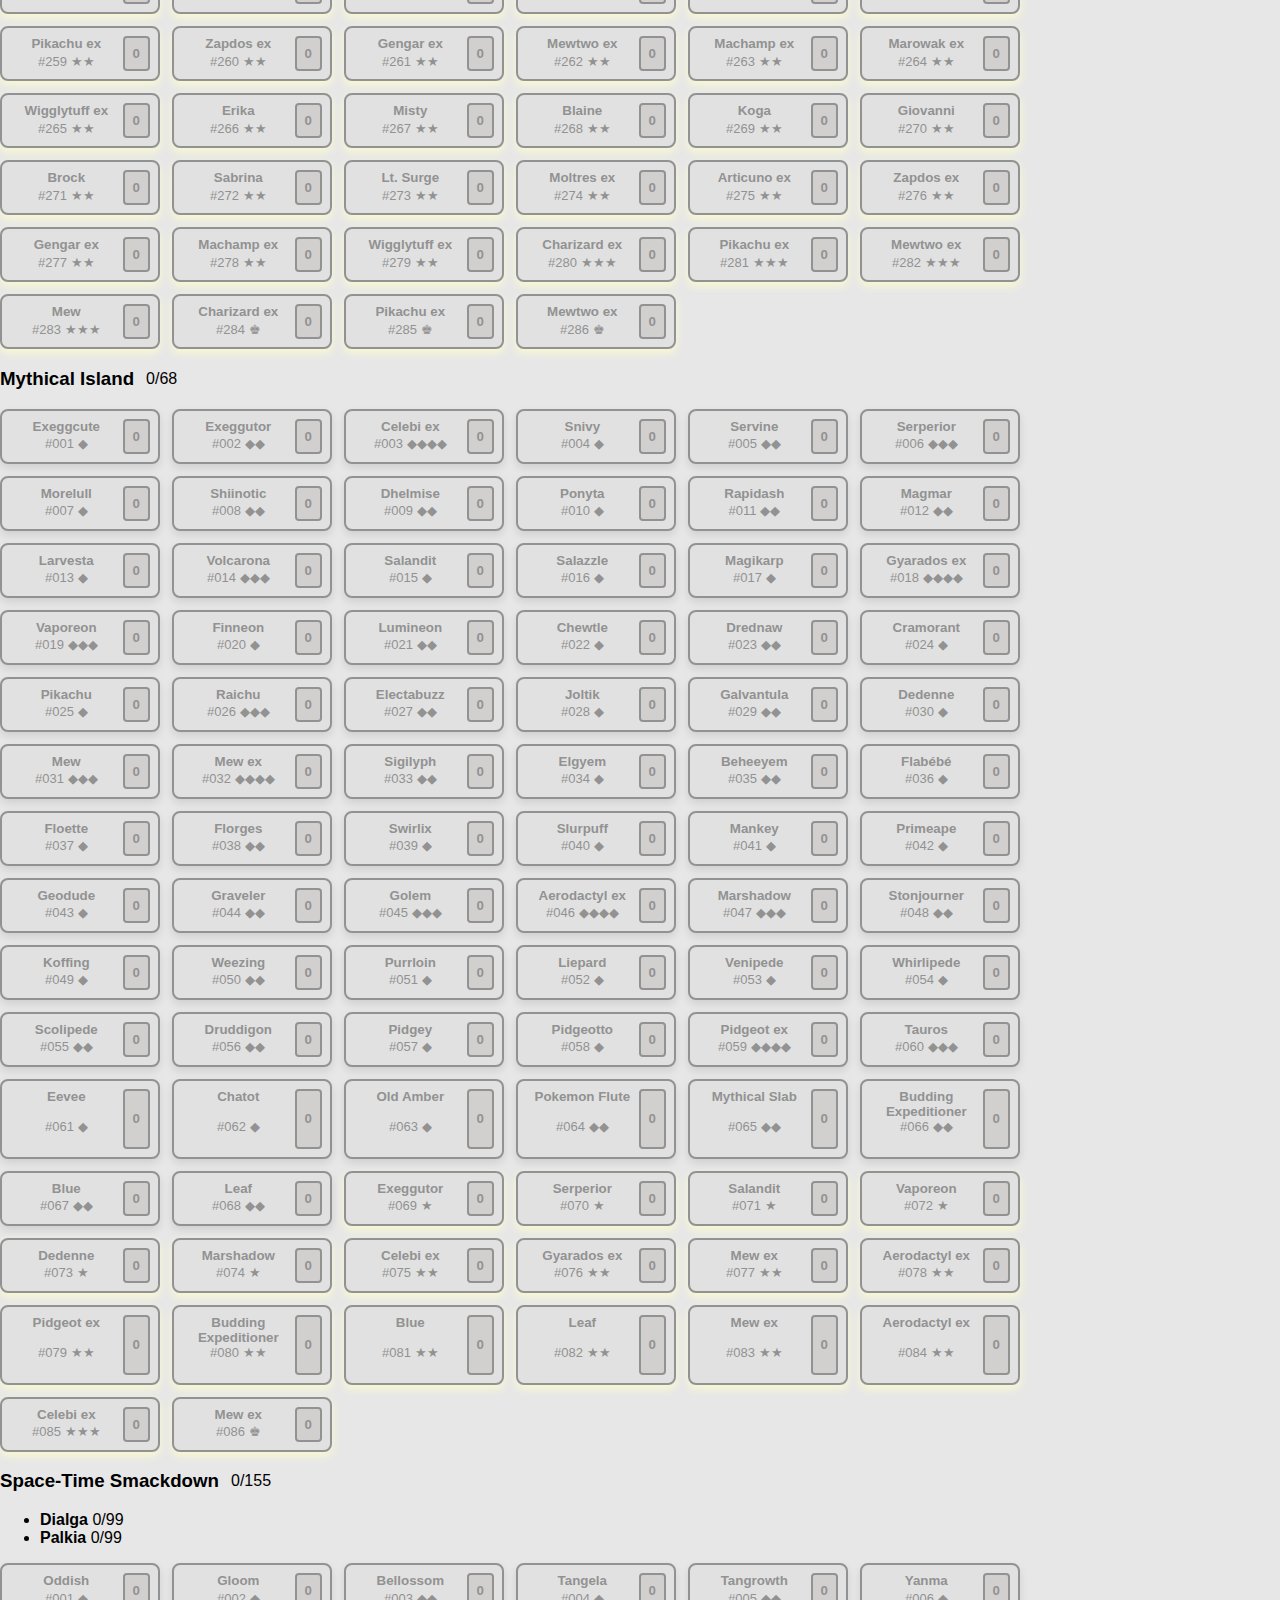
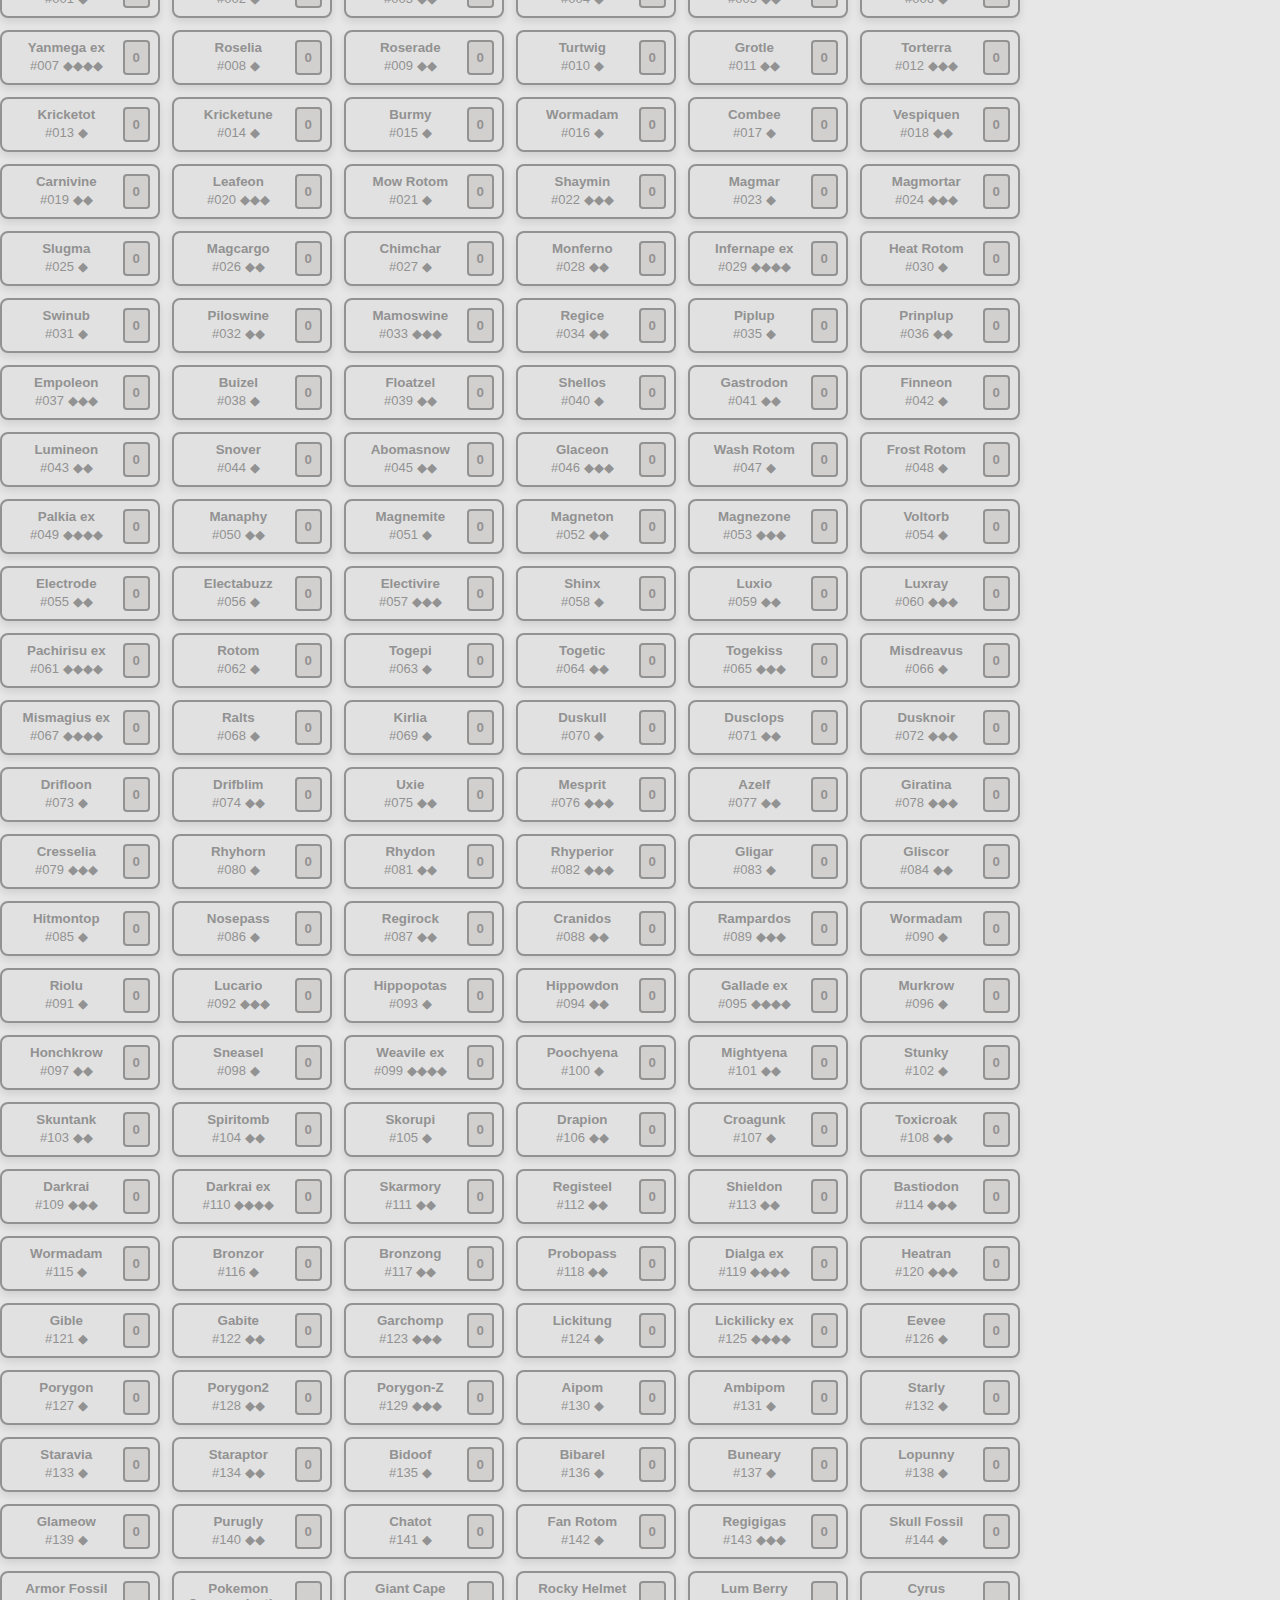
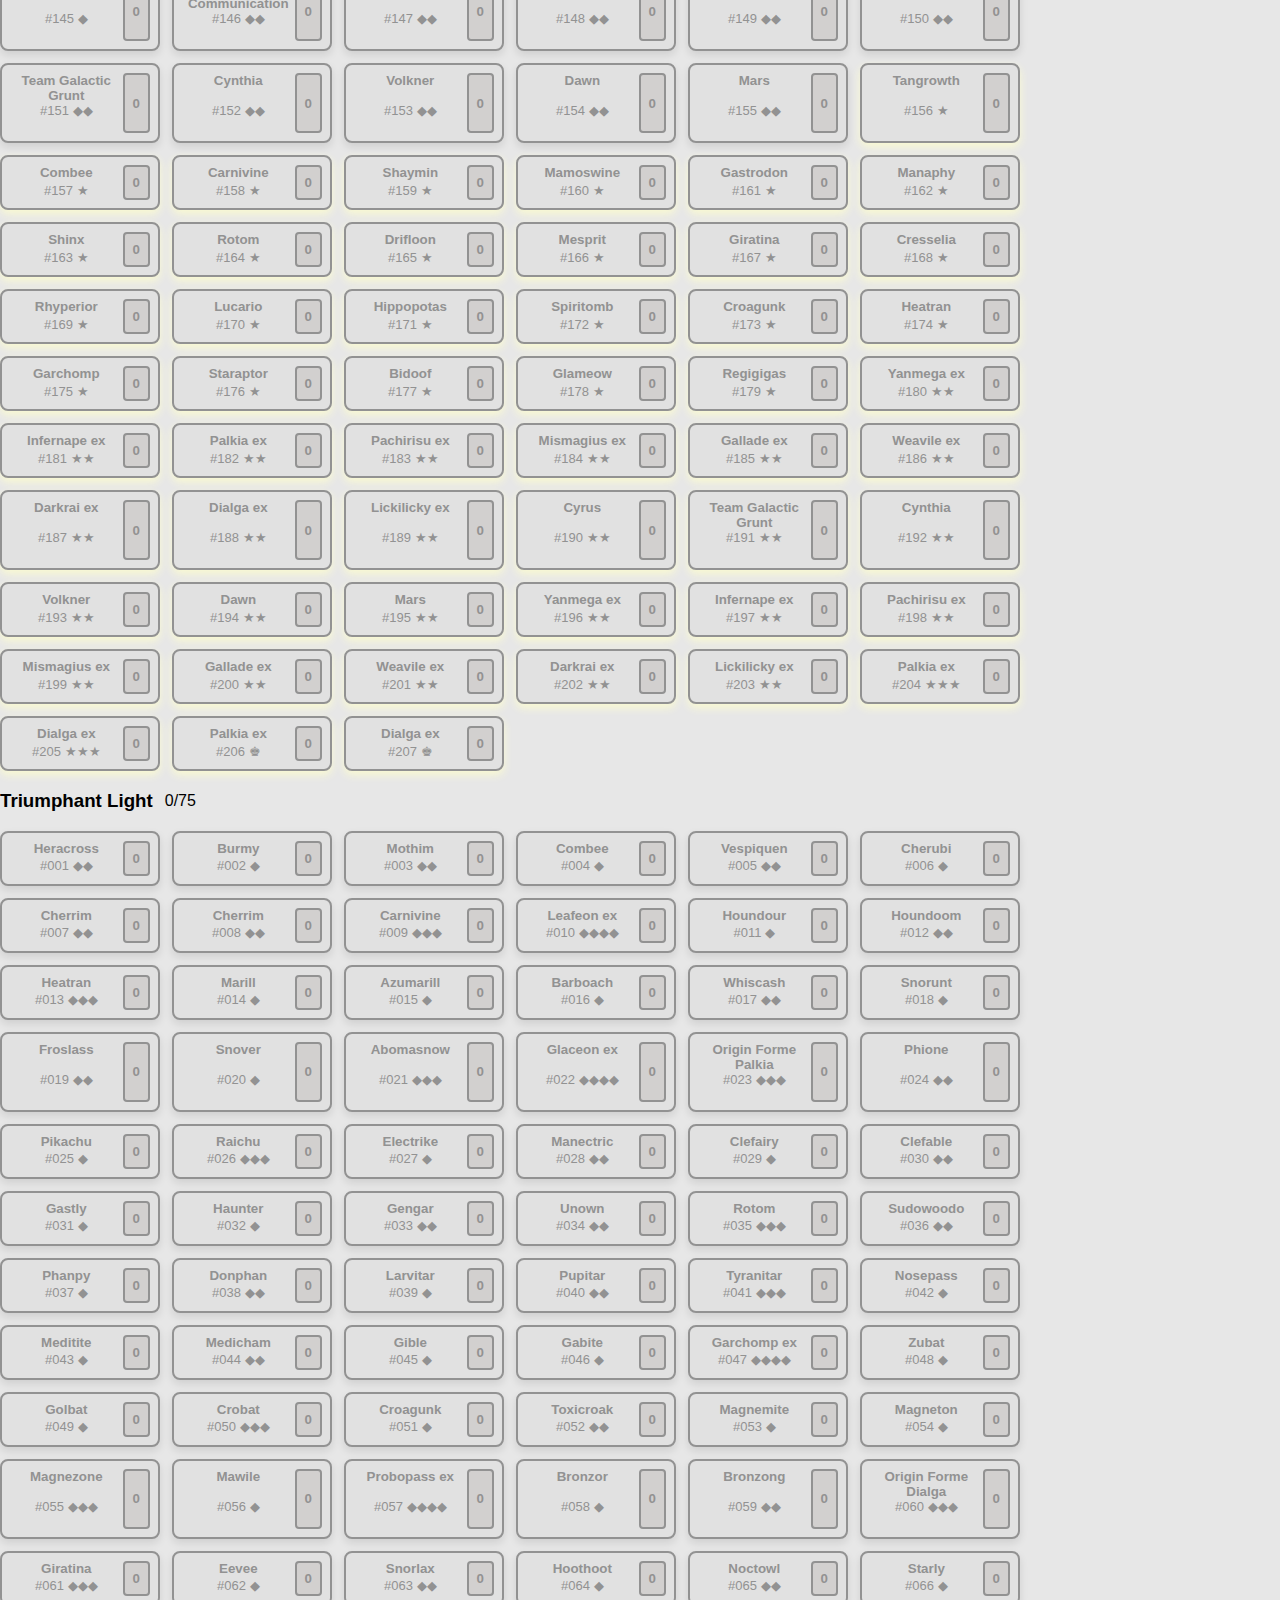
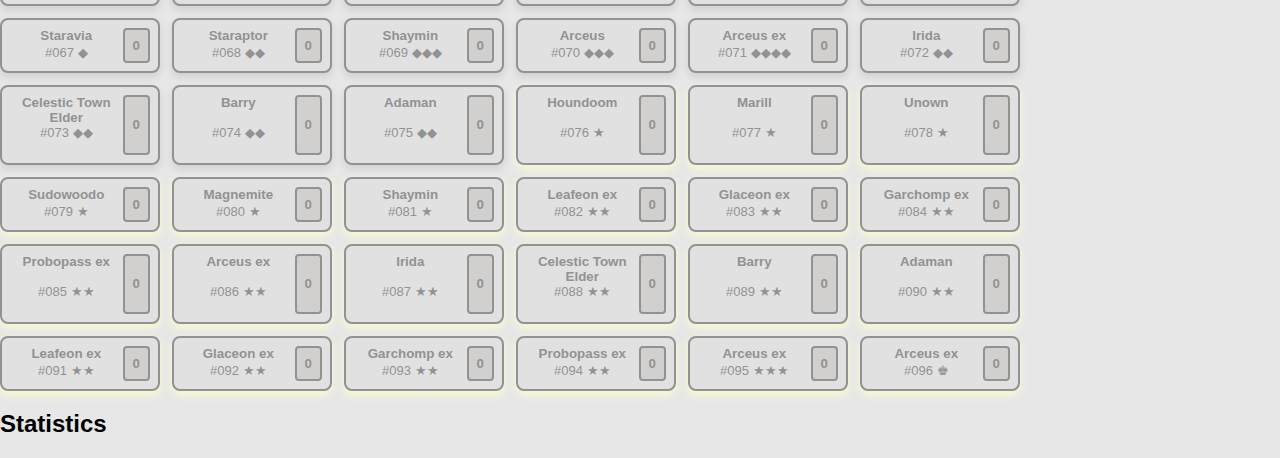
==== commit 3b0d03af: "Adding booster filtering" ====
--- a/index.html
+++ b/index.html
@@ -35,15 +35,18 @@
       <form id="filter" method="GET" action=".">
         <input id="filter-query" type="text" name="q" placeholder="Search cards...">
         <select id="filter-status" name="status">
-          <option value="">(Status)</option>
+          <option value="">(Any Status)</option>
           <option value="owned">Owned</option>
           <option value="duplicates">Duplicates</option>
           <option value="missing">Missing</option>
         </select>
         <select id="filter-rarity" name="rarity">
-          <option value="">(Rarity)</option>
+          <option value="">(Any Rarity)</option>
           <option value="regular">Regular</option>
           <option value="secret">Secret</option>
+        </select>
+        <select id="filter-booster" name="booster">
+          <option value="">(Any Booster)</option>
         </select>
         <button id="filter-submit" type="submit">Filter</button>
         <button id="filter-reset" type="button">Reset</button>
@@ -69,12 +72,12 @@
       const repository = new LocalCardCountRepository();
       const settings = new CollectionSettings();
       const filter = CardFilter.fromRoute(window.location.search);
-      filter.render();
+      const collection = await CardCollection.build(repository, settings, filter);
 
-      const collection = await CardCollection.build(repository, settings, filter);
-      collection.render();
       configureShareButton(repository);
 
+      collection.render();
+      filter.render(collection);
       NavBar.render(collection);
     };
   </script>
